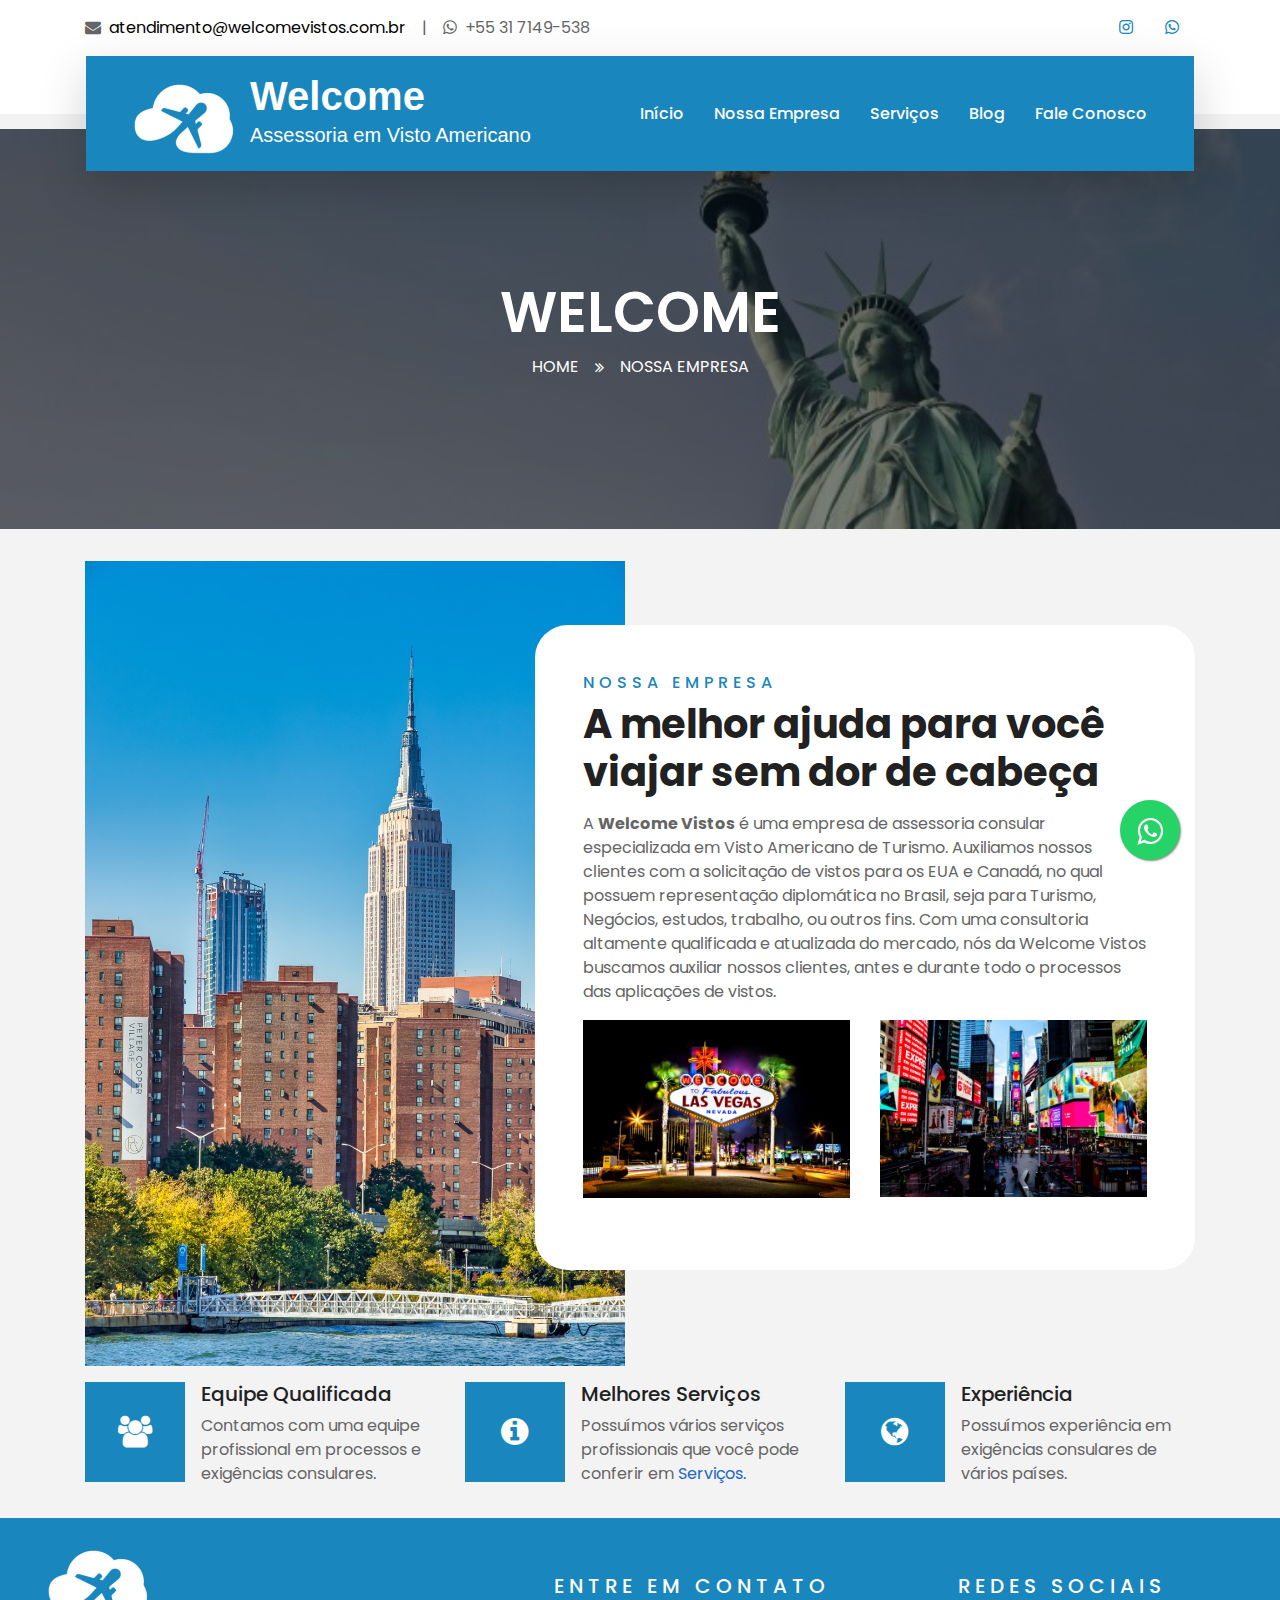
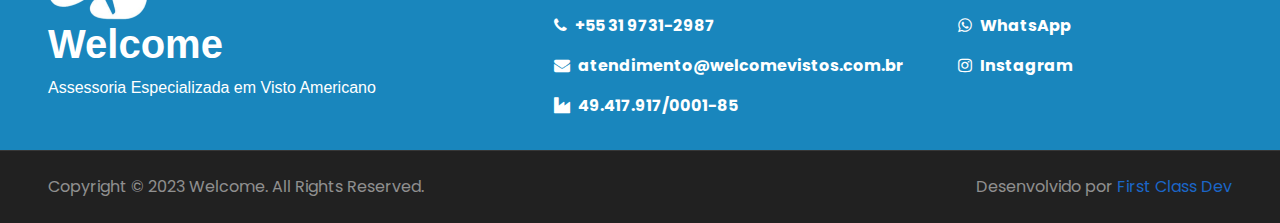
==== about.html @ a2ea15d0 "Update about.html" ====
<!DOCTYPE html>
<html lang="en">

<head>
    <meta charset="utf-8">
    <title>Welcome</title>
    <meta content="width=device-width, initial-scale=1.0" name="viewport">
    <meta content="Welcome" name="keywords">
    <meta content="Welcome - Acessoria de Vistos e Viagens" name="description">
    <link href="img/Welcome.ico" rel="icon">
    <link rel="preconnect" href="https://fonts.gstatic.com">
    <link href="https://fonts.googleapis.com/css2?family=Poppins:wght@400;500;600;700&display=swap" rel="stylesheet"> 
    <link href="https://cdnjs.cloudflare.com/ajax/libs/font-awesome/5.10.0/css/all.min.css" rel="stylesheet">
    <link href="lib/owlcarousel/assets/owl.carousel.min.css" rel="stylesheet">
    <link href="lib/tempusdominus/css/tempusdominus-bootstrap-4.min.css" rel="stylesheet" />
    <link href="https://fonts.cdnfonts.com/css/biski-trial" rel="stylesheet">
    <link href="css/style.css" rel="stylesheet">
</head>

<body>
    <!-- Topbar Start -->
    <div class="container-fluid bg-light pt-3 d-none d-lg-block">
        <div class="container">
            <div class="row">
                <div class="col-lg-6 text-center text-lg-left mb-2 mb-lg-0">
                    <div class="d-inline-flex align-items-center">
                        <p><i class="fa fa-envelope mr-2"></i><a style="color: #000000;" href="mailto:atendimento@welcomevistos.com.br">atendimento@welcomevistos.com.br</a></p>
                        <p class="text-body px-3">|</p>
                        <p><i class="fa fa-whatsapp mr-2"></i>+55 31 7149-538</p>
                    </div>
                </div>
                <div class="col-lg-6 text-center text-lg-right">
                    <div class="d-inline-flex align-items-center">
                        <a class="text-primary px-3" href="https://www.instagram.com/welcomevistos/">
                            <i class="fab fa-instagram"></i>
                        </a>
                        <a class="text-primary px-3" href="https://wa.me/553171495038">
                            <i class="fab fa-whatsapp"></i>
                        </a>
                    </div>
                </div>
            </div>
        </div>
    </div>
    <!-- Topbar End -->

    <!-- Navbar Start -->
    <div class="container-fluid position-relative nav-bar p-0">
        <div class="container-lg position-relative p-0 px-lg-3" style="z-index: 9;">
            <nav class="navbar navbar-expand-lg bg-azul navbar-light shadow-lg py-3 py-lg-0 pl-3 pl-lg-5">
                <a href="" class="navbar-brand">
                    <img src="img/aviao-removebg-preview (1).png" alt="Image">
                </a>
                <a href="" class="navbar-brand">
                    <h1 class="m-0 text-primary"><span class="text-light-navbar">Welcome</h1>
                    <p span class="text-light-navbar">Assessoria em Visto Americano</p>
                </a>
                <button type="button" class="navbar-toggler" data-toggle="collapse" data-target="#navbarCollapse">
                    <span class="navbar-toggler-icon"><i class="fa fa-2x fa-bars mx-auto mb-4"></i></span>
                </button>
                <div class="collapse navbar-collapse justify-content-between px-3" id="navbarCollapse">
                    <div class="navbar-nav ml-auto py-0">
                        <a href="./index.html" class="nav-item nav-link active">Início</a>
                        <a href="./about.html" class="nav-item nav-link">Nossa Empresa</a>
                        <a href="./service.html" class="nav-item nav-link">Serviços</a>
                        <a href="./blog.html" class="nav-item nav-link">Blog</a>
                        <a href="./contact.html" class="nav-item nav-link">Fale Conosco</a>
                    </div>
                </div>
            </nav>
        </div>
    </div>
    <!-- Navbar End -->


    <!-- Header Start -->
    <div class="container-fluid page-header">
        <div class="container">
            <div class="d-flex flex-column align-items-center justify-content-center" style="min-height: 400px">
                <h3 class="display-4 text-white text-uppercase">Welcome</h3>
                <div class="d-inline-flex text-white">
                    <p class="m-0 text-uppercase"><a class="text-white" href="">Home</a></p>
                    <i class="fa fa-angle-double-right pt-1 px-3"></i>
                    <p class="m-0 text-uppercase">Nossa Empresa</p>
                </div>
            </div>
        </div>
    </div>
    <!-- Header End -->

    <!-- About Start -->
    <div class="container-fluid py-5">
        <div class="container pt-5">
            <div class="row">
                <div class="col-lg-6" style="min-height: 500px;">
                    <div class="position-relative h-100">
                        <img class="position-absolute w-100 h-100" src="img/about.jpg" style="object-fit: cover;">
                    </div>
                </div>
                <div class="col-lg-6 pt-5 pb-lg-5">
                    <div class="about-text bg-white-border p-4 p-lg-5 my-lg-5">
                        <h6 class="text-primary text-uppercase" style="letter-spacing: 5px;">Nossa Empresa</h6>
                        <h1 class="mb-3">A melhor ajuda para você viajar sem dor de cabeça</h1>
                        <p>
                            A <b>Welcome Vistos</b> é uma empresa de assessoria consular especializada em Visto Americano de Turismo. Auxiliamos nossos clientes com a solicitação de vistos para os EUA e Canadá, no qual possuem representação diplomática no Brasil, seja para Turismo, Negócios, estudos, trabalho, ou outros fins. Com uma consultoria altamente qualificada e atualizada do mercado, nós da Welcome Vistos buscamos auxiliar nossos clientes, antes e durante todo o processos das aplicações de vistos.
                        </p>
                        <div class="row mb-4">
                            <div class="col-6">
                                <img class="img-fluid" src="img/about-1.jpg" alt="">
                            </div>
                            <div class="col-6">
                                <img class="img-fluid" src="img/about-2.jpg" alt="">
                            </div>
                        </div>
                    </div>
                </div>
            </div>
        </div>
    </div>
    <!-- About End -->


    <!-- Feature Start -->
    <div class="container-fluid pb-5">
        <div class="container pb-5">
            <div class="row">
                <div class="col-md-4">
                    <div class="d-flex mb-4 mb-lg-0">
                        <div class="d-flex flex-shrink-0 align-items-center justify-content-center bg-primary mr-3" style="height: 100px; width: 100px;">
                            <i class="fa fa-2x fa-users text-white"></i>
                        </div>
                        <div class="d-flex flex-column">
                            <h5 class="">Equipe Qualificada</h5>
                            <p class="m-0">Contamos com uma equipe profissional em processos e exigências consulares.</p>
                        </div>
                    </div>
                </div>
                <div class="col-md-4">
                    <div class="d-flex mb-4 mb-lg-0">
                        <div class="d-flex flex-shrink-0 align-items-center justify-content-center bg-primary mr-3" style="height: 100px; width: 100px;">
                            <i class="fa fa-2x fa-info-circle text-white"></i>
                        </div>
                        <div class="d-flex flex-column">
                            <h5 class="">Melhores Serviços</h5>
                            <p class="m-0">Possuímos vários serviços profissionais que você pode conferir em <a href="service.html">Serviços.</a></p>
                        </div>
                    </div>
                </div>
                <div class="col-md-4">
                    <div class="d-flex mb-4 mb-lg-0">
                        <div class="d-flex flex-shrink-0 align-items-center justify-content-center bg-primary mr-3" style="height: 100px; width: 100px;">
                            <i class="fa fa-2x fa-globe text-white"></i>
                        </div>
                        <div class="d-flex flex-column">
                            <h5 class="">Experiência</h5>
                            <p class="m-0">Possuímos experiência em exigências consulares de vários países.</p>
                        </div>
                    </div>
                </div>
            </div>
        </div>
    </div>
    <!-- Feature End -->

    <link rel="stylesheet" href="https://maxcdn.bootstrapcdn.com/font-awesome/4.5.0/css/font-awesome.min.css">
    <a href="https://wa.me/55553171495038?text=Vim%20pelo%20Site" style="position:fixed;width:60px;height:60px;bottom:40px;right:100px;background-color:#25d366;color:#FFF;border-radius:50px;text-align:center;font-size:30px;box-shadow: 1px 1px 2px #888; z-index:1000;" target="_blank">
        <i style="margin-top:16px" class="fa fa-whatsapp"></i>
    </a>

    <!-- Footer Start -->
    <div class="container-fluid bg-azul text-white-50 py-5 px-sm-3 px-lg-5">
        <div class="row pt-5">
            <div class="col-lg-5 col-md-1 mb-auto">
                    <img src="img/aviao-removebg-preview (1).png" alt="Image">
                    <h1 class="text-light-navbar">Welcome</h1>
                    <p span class="text-light-navbar">Assessoria Especializada em Visto Americano</p>
            </div>
            <div class="col-lg-4 col-md-6 mb-auto">
                <h5 class="text-white text-uppercase mt-4 mb-3" style="letter-spacing: 5px;">Entre em Contato</h5>
                <p span class="text-white"><b><i class="fa fa-phone mr-2"></i>+55 31 9731-2987</b></p>
                <p span class="text-white"><b><i class="fa fa-envelope mr-2"></i>atendimento@welcomevistos.com.br</b></p>
                <p span class="text-white"><b><i class="fa fa-industry mr-2"></i>49.417.917/0001-85</b></p>
            </div>
            <div class="col-lg-3 col-md-6 mb-auto">
                <h5 class="text-white text-uppercase mt-4 mb-3" style="letter-spacing: 5px;">Redes sociais</h5>
                <p span class="text-white"><b><i class="fa fa-whatsapp mr-2"></i><a style="color: #FFF;" href="https://wa.me/55553171495038?text=Vim%20pelo%20Site/">WhatsApp</a></b></p>
                <p span class="text-white"><b><i class="fa fa-instagram mr-2"></i><a style="color: #FFF;" href="https://www.instagram.com/welcomevistos/">Instagram</a></b></p>
            </div>
        </div>
    </div>
    <div class="container-fluid bg-dark text-white border-top py-4 px-sm-3 px-md-5" style="border-color: rgba(256, 256, 256, .1) !important;">
        <div class="row">
            <div class="col-lg-6 text-center text-md-left mb-3 mb-md-0">
                <p class="m-0 text-white-50">Copyright &copy; 2023 Welcome. All Rights Reserved.</a>
                </p>
            </div>
            <div class="col-lg-6 text-center text-md-right">
                <p class="m-0 text-white-50">Desenvolvido por <a href="https://firstclassdev.com.br/">First Class Dev</a></p>
            </div>
        </div>
    </div>
    <!-- Footer End -->

    <!-- Back to Top -->
    <a href="#" class="btn btn-lg btn-primary btn-lg-square back-to-top"><i class="fa fa-angle-double-up"></i></a>

    <script src="https://code.jquery.com/jquery-3.4.1.min.js"></script>
    <script src="https://stackpath.bootstrapcdn.com/bootstrap/4.4.1/js/bootstrap.bundle.min.js"></script>
    <script src="lib/easing/easing.min.js"></script>
    <script src="lib/owlcarousel/owl.carousel.min.js"></script>
    <script src="lib/tempusdominus/js/moment.min.js"></script>
    <script src="lib/tempusdominus/js/moment-timezone.min.js"></script>
    <script src="lib/tempusdominus/js/tempusdominus-bootstrap-4.min.js"></script>
    <script src="mail/jqBootstrapValidation.min.js"></script>
    <script src="mail/contact.js"></script>
    <script src="js/main.js"></script>
</body>

</html>
---- css/style.css ----
:root {
  --blue: #007bff;
  --indigo: #6610f2;
  --purple: #6f42c1;
  --pink: #e83e8c;
  --red: #dc3545;
  --orange: #fd7e14;
  --yellow: #ffc107;
  --green: #2b71cc;
  --teal: #20c997;
  --cyan: #17a2b8;
  --white: #fff;
  --gray: #6c757d;
  --gray-dark: #343a40;
  --primary: #1a7da5;
  --secondary: #f4faec;
  --success: #e3f2fa;
  --info: #17a2b8;
  --warning: #ffc107;
  --danger: #dc3545;
  --light: #FFFFFF;
  --dark: #212121;
  --breakpoint-xs: 0;
  --breakpoint-sm: 576px;
  --breakpoint-md: 768px;
  --breakpoint-lg: 992px;
  --breakpoint-xl: 1200px;
  --font-family: 'Biski Trial', sans-serif;
  --font-family-sans-serif: "Poppins", sans-serif;
  --font-family-monospace: SFMono-Regular, Menlo, Monaco, Consolas, "Liberation Mono", "Courier New", monospace;
}

*,
*::before,
*::after {
  box-sizing: border-box;
}

html {
  font-family: sans-serif;
  line-height: 1.15;
  -webkit-text-size-adjust: 100%;
  -webkit-tap-highlight-color: rgba(0, 0, 0, 0);
}

article, aside, figcaption, figure, footer, header, hgroup, main, nav, section {
  display: block;
}

body {
  margin: 0;
  font-family: "Poppins", sans-serif;
  font-size: 1rem;
  font-weight: 400;
  line-height: 1.5;
  color: #656565;
  text-align: left;
  background-color: #F3F3F3;
}

[tabindex="-1"]:focus:not(:focus-visible) {
  outline: 0 !important;
}

hr {
  box-sizing: content-box;
  height: 0;
  overflow: visible;
}

h1, h2, h3, h4, h5, h6 {
  margin-top: 0;
  margin-bottom: 0.5rem;
}

p {
  margin-top: 0;
  margin-bottom: 1rem;
}

abbr[title],
abbr[data-original-title] {
  text-decoration: underline;
  text-decoration: underline dotted;
  cursor: help;
  border-bottom: 0;
  text-decoration-skip-ink: none;
}

address {
  margin-bottom: 1rem;
  font-style: normal;
  line-height: inherit;
}

ol,
ul,
dl {
  margin-top: 0;
  margin-bottom: 1rem;
}

ol ol,
ul ul,
ol ul,
ul ol {
  margin-bottom: 0;
}

dt {
  font-weight: 700;
}

dd {
  margin-bottom: .5rem;
  margin-left: 0;
}

blockquote {
  margin: 0 0 1rem;
}

b,
strong {
  font-weight: bolder;
}

small {
  font-size: 80%;
}

sub,
sup {
  position: relative;
  font-size: 75%;
  line-height: 0;
  vertical-align: baseline;
}

sub {
  bottom: -.25em;
}

sup {
  top: -.5em;
}

a {
  color: #1b66c7;
  text-decoration: none;
  background-color: transparent;
}

a:link {
  /* color: #ffffff; */
  text-decoration: none;
 }

a:hover {
  color: #1860a3;
  text-decoration: underline;
}

a:not([href]):not([class]) {
  color: inherit;
  text-decoration: none;
}

a:not([href]):not([class]):hover {
  color: inherit;
  text-decoration: none;
}

pre,
code,
kbd,
samp {
  font-family: SFMono-Regular, Menlo, Monaco, Consolas, "Liberation Mono", "Courier New", monospace;
  font-size: 1em;
}

pre {
  margin-top: 0;
  margin-bottom: 1rem;
  overflow: auto;
  -ms-overflow-style: scrollbar;
}

figure {
  margin: 0 0 1rem;
}

img {
  vertical-align: middle;
  border-style: none;
}

svg {
  overflow: hidden;
  vertical-align: middle;
}

table {
  border-collapse: collapse;
}

caption {
  padding-top: 0.75rem;
  padding-bottom: 0.75rem;
  color: #6c757d;
  text-align: left;
  caption-side: bottom;
}

th {
  text-align: inherit;
  text-align: -webkit-match-parent;
}

label {
  display: inline-block;
  margin-bottom: 0.5rem;
}

button {
  border-radius: 0;
}

button:focus {
  outline: 1px dotted;
  outline: 5px auto -webkit-focus-ring-color;
}

input,
button,
select,
optgroup,
textarea {
  margin: 0;
  font-family: inherit;
  font-size: inherit;
  line-height: inherit;
}

button,
input {
  overflow: visible;
}

button,
select {
  text-transform: none;
}

[role="button"] {
  cursor: pointer;
}

select {
  word-wrap: normal;
}

button,
[type="button"],
[type="reset"],
[type="submit"] {
  -webkit-appearance: button;
}

button:not(:disabled),
[type="button"]:not(:disabled),
[type="reset"]:not(:disabled),
[type="submit"]:not(:disabled) {
  cursor: pointer;
}

button::-moz-focus-inner,
[type="button"]::-moz-focus-inner,
[type="reset"]::-moz-focus-inner,
[type="submit"]::-moz-focus-inner {
  padding: 0;
  border-style: none;
}

input[type="radio"],
input[type="checkbox"] {
  box-sizing: border-box;
  padding: 0;
}

textarea {
  overflow: auto;
  resize: vertical;
}

fieldset {
  min-width: 0;
  padding: 0;
  margin: 0;
  border: 0;
}

legend {
  display: block;
  width: 100%;
  max-width: 100%;
  padding: 0;
  margin-bottom: .5rem;
  font-size: 1.5rem;
  line-height: inherit;
  color: inherit;
  white-space: normal;
}

@media (max-width: 1200px) {
  legend {
    font-size: calc(1.275rem + 0.3vw) ;
  }
}

progress {
  vertical-align: baseline;
}

[type="number"]::-webkit-inner-spin-button,
[type="number"]::-webkit-outer-spin-button {
  height: auto;
}

[type="search"] {
  outline-offset: -2px;
  -webkit-appearance: none;
}

[type="search"]::-webkit-search-decoration {
  -webkit-appearance: none;
}

::-webkit-file-upload-button {
  font: inherit;
  -webkit-appearance: button;
}

output {
  display: inline-block;
}

summary {
  display: list-item;
  cursor: pointer;
}

template {
  display: none;
}

[hidden] {
  display: none !important;
}

h1, h2, h3, h4, h5, h6,
.h1, .h2, .h3, .h4, .h5, .h6 {
  margin-bottom: 0.5rem;
  font-weight: 500;
  line-height: 1.2;
  color: #212121;
}

h1, .h1 {
  font-size: 2.5rem;
}

@media (max-width: 1200px) {
  h1, .h1 {
    font-size: calc(1.375rem + 1.5vw) ;
  }
}

h2, .h2 {
  font-size: 2rem;
}

@media (max-width: 1200px) {
  h2, .h2 {
    font-size: calc(1.325rem + 0.9vw) ;
  }
}

h3, .h3 {
  font-size: 1.75rem;
}

@media (max-width: 1200px) {
  h3, .h3 {
    font-size: calc(1.3rem + 0.6vw) ;
  }
}

h4, .h4 {
  font-size: 1.5rem;
}

@media (max-width: 500px) {
  h4, .h4 {
    font-size: 0.9rem !important;
  }
}

h5, .h5 {
  font-size: 1.25rem;
}

h6, .h6 {
  font-size: 1rem;
}

.lead {
  font-size: 1.25rem;
  font-weight: 300;
}

.display-1 {
  font-size: 6rem;
  font-weight: 300;
  line-height: 1.2;
}

@media (max-width: 1200px) {
  .display-1 {
    font-size: calc(1.725rem + 5.7vw) ;
  }
}

.display-2 {
  font-size: 5.5rem;
  font-weight: 300;
  line-height: 1.2;
}

@media (max-width: 1200px) {
  .display-2 {
    font-size: calc(1.675rem + 5.1vw) ;
  }
}

.display-3 {
  font-size: 4.5rem;
  font-weight: 300;
  line-height: 1.2;
}

@media (max-width: 1200px) {
  .display-3 {
    font-size: calc(1.575rem + 3.9vw) ;
  }
}

.display-4 {
  font-size: 3.5rem;
  font-weight: 300;
  line-height: 1.2;
}

@media (max-width: 1200px) {
  .display-4 {
    font-size: calc(1.475rem + 2.7vw) ;
  }
}

hr {
  margin-top: 1rem;
  margin-bottom: 1rem;
  border: 0;
  border-top: 1px solid rgba(0, 0, 0, 0.1);
}

small,
.small {
  font-size: 80%;
  font-weight: 400;
}

mark,
.mark {
  padding: 0.2em;
  background-color: #fcf8e3;
}

.list-unstyled {
  padding-left: 0;
  list-style: none;
}

.list-inline {
  padding-left: 0;
  list-style: none;
}

.list-inline-item {
  display: inline-block;
}

.list-inline-item:not(:last-child) {
  margin-right: 0.5rem;
}

.initialism {
  font-size: 90%;
  text-transform: uppercase;
}

.blockquote {
  margin-bottom: 1rem;
  font-size: 1.25rem;
}

.blockquote-footer {
  display: block;
  font-size: 80%;
  color: #6c757d;
}

.blockquote-footer::before {
  content: "\2014\00A0";
}

.img-fluid {
  max-width: 100%;
  height: auto;
}

.img-thumbnail {
  padding: 0.25rem;
  background-color: #F3F3F3;
  border: 1px solid #dee2e6;
  max-width: 100%;
  height: auto;
}

.figure {
  display: inline-block;
}

.figure-img {
  margin-bottom: 0.5rem;
  line-height: 1;
}

.figure-caption {
  font-size: 90%;
  color: #6c757d;
}

code {
  font-size: 87.5%;
  color: #e83e8c;
  word-wrap: break-word;
}

a > code {
  color: inherit;
}

kbd {
  padding: 0.2rem 0.4rem;
  font-size: 87.5%;
  color: #fff;
  background-color: #212529;
}

kbd kbd {
  padding: 0;
  font-size: 100%;
  font-weight: 700;
}

pre {
  display: block;
  font-size: 87.5%;
  color: #212529;
}

pre code {
  font-size: inherit;
  color: inherit;
  word-break: normal;
}

.pre-scrollable {
  max-height: 340px;
  overflow-y: scroll;
}

.container,
.container-fluid,
.container-sm,
.container-md,
.container-lg,
.container-xl {
  width: 100%;
  padding-right: 15px;
  padding-left: 15px;
  margin-right: auto;
  margin-left: auto;
}

@media (min-width: 576px) {
  .container, .container-sm {
    max-width: 540px;
  }
}

@media (min-width: 768px) {
  .container, .container-sm, .container-md {
    max-width: 720px;
  }
}

@media (min-width: 992px) {
  .container, .container-sm, .container-md, .container-lg {
    max-width: 960px;
  }
}

@media (min-width: 1200px) {
  .container, .container-sm, .container-md, .container-lg, .container-xl {
    max-width: 1140px;
  }
}

.row {
  display: flex;
  flex-wrap: wrap;
  margin-right: -15px;
  margin-left: -15px;
}

.no-gutters {
  margin-right: 0;
  margin-left: 0;
}

.no-gutters > .col,
.no-gutters > [class*="col-"] {
  padding-right: 0;
  padding-left: 0;
}

.col-1, .col-2, .col-3, .col-4, .col-5, .col-6, .col-7, .col-8, .col-9, .col-10, .col-11, .col-12, .col,
.col-auto, .col-sm-1, .col-sm-2, .col-sm-3, .col-sm-4, .col-sm-5, .col-sm-6, .col-sm-7, .col-sm-8, .col-sm-9, .col-sm-10, .col-sm-11, .col-sm-12, .col-sm,
.col-sm-auto, .col-md-1, .col-md-2, .col-md-3, .col-md-4, .col-md-5, .col-md-6, .col-md-7, .col-md-8, .col-md-9, .col-md-10, .col-md-11, .col-md-12, .col-md,
.col-md-auto, .col-lg-1, .col-lg-2, .col-lg-3, .col-lg-4, .col-lg-5, .col-lg-6, .col-lg-7, .col-lg-8, .col-lg-9, .col-lg-10, .col-lg-11, .col-lg-12, .col-lg,
.col-lg-auto, .col-xl-1, .col-xl-2, .col-xl-3, .col-xl-4, .col-xl-5, .col-xl-6, .col-xl-7, .col-xl-8, .col-xl-9, .col-xl-10, .col-xl-11, .col-xl-12, .col-xl,
.col-xl-auto {
  position: relative;
  width: 100%;
  padding-right: 15px;
  padding-left: 15px;
}

.col-md-6-center, .col-lg-4-center {
  position: center;
  width: 100%;
  padding-right: 10px;
  padding-left: 10px;
}
.col {
  flex-basis: 0;
  flex-grow: 1;
  max-width: 100%;
}

.row-cols-1 > * {
  flex: 0 0 100%;
  max-width: 100%;
}

.row-cols-2 > * {
  flex: 0 0 50%;
  max-width: 50%;
}

.row-cols-3 > * {
  flex: 0 0 33.33333%;
  max-width: 33.33333%;
}

.row-cols-4 > * {
  flex: 0 0 25%;
  max-width: 25%;
}

.row-cols-5 > * {
  flex: 0 0 20%;
  max-width: 20%;
}

.row-cols-6 > * {
  flex: 0 0 16.66667%;
  max-width: 16.66667%;
}

.col-auto {
  flex: 0 0 auto;
  width: auto;
  max-width: 100%;
}

.col-1 {
  flex: 0 0 8.33333%;
  max-width: 8.33333%;
}

.col-2 {
  flex: 0 0 16.66667%;
  max-width: 16.66667%;
}

.col-3 {
  flex: 0 0 25%;
  max-width: 25%;
}

.col-4 {
  flex: 0 0 33.33333%;
  max-width: 33.33333%;
}

.col-5 {
  flex: 0 0 41.66667%;
  max-width: 41.66667%;
}

.col-6 {
  flex: 0 0 50%;
  max-width: 50%;
}

.col-7 {
  flex: 0 0 58.33333%;
  max-width: 58.33333%;
}

.col-8 {
  flex: 0 0 66.66667%;
  max-width: 66.66667%;
}

.col-9 {
  flex: 0 0 75%;
  max-width: 75%;
}

.col-10 {
  flex: 0 0 83.33333%;
  max-width: 83.33333%;
}

.col-11 {
  flex: 0 0 91.66667%;
  max-width: 91.66667%;
}

.col-12 {
  flex: 0 0 100%;
  max-width: 100%;
}

.order-first {
  order: -1;
}

.order-last {
  order: 13;
}

.order-0 {
  order: 0;
}

.order-1 {
  order: 1;
}

.order-2 {
  order: 2;
}

.order-3 {
  order: 3;
}

.order-4 {
  order: 4;
}

.order-5 {
  order: 5;
}

.order-6 {
  order: 6;
}

.order-7 {
  order: 7;
}

.order-8 {
  order: 8;
}

.order-9 {
  order: 9;
}

.order-10 {
  order: 10;
}

.order-11 {
  order: 11;
}

.order-12 {
  order: 12;
}

.offset-1 {
  margin-left: 8.33333%;
}

.offset-2 {
  margin-left: 16.66667%;
}

.offset-3 {
  margin-left: 25%;
}

.offset-4 {
  margin-left: 33.33333%;
}

.offset-5 {
  margin-left: 41.66667%;
}

.offset-6 {
  margin-left: 50%;
}

.offset-7 {
  margin-left: 58.33333%;
}

.offset-8 {
  margin-left: 66.66667%;
}

.offset-9 {
  margin-left: 75%;
}

.offset-10 {
  margin-left: 83.33333%;
}

.offset-11 {
  margin-left: 91.66667%;
}

@media (min-width: 576px) {
  .col-sm {
    flex-basis: 0;
    flex-grow: 1;
    max-width: 100%;
  }
  .row-cols-sm-1 > * {
    flex: 0 0 100%;
    max-width: 100%;
  }
  .row-cols-sm-2 > * {
    flex: 0 0 50%;
    max-width: 50%;
  }
  .row-cols-sm-3 > * {
    flex: 0 0 33.33333%;
    max-width: 33.33333%;
  }
  .row-cols-sm-4 > * {
    flex: 0 0 25%;
    max-width: 25%;
  }
  .row-cols-sm-5 > * {
    flex: 0 0 20%;
    max-width: 20%;
  }
  .row-cols-sm-6 > * {
    flex: 0 0 16.66667%;
    max-width: 16.66667%;
  }
  .col-sm-auto {
    flex: 0 0 auto;
    width: auto;
    max-width: 100%;
  }
  .col-sm-1 {
    flex: 0 0 8.33333%;
    max-width: 8.33333%;
  }
  .col-sm-2 {
    flex: 0 0 16.66667%;
    max-width: 16.66667%;
  }
  .col-sm-3 {
    flex: 0 0 25%;
    max-width: 25%;
  }
  .col-sm-4 {
    flex: 0 0 33.33333%;
    max-width: 33.33333%;
  }
  .col-sm-5 {
    flex: 0 0 41.66667%;
    max-width: 41.66667%;
  }
  .col-sm-6 {
    flex: 50%;
    max-width: 50%;
  }
  .col-sm-7 {
    flex: 0 0 58.33333%;
    max-width: 58.33333%;
  }
  .col-sm-8 {
    flex: 0 0 66.66667%;
    max-width: 66.66667%;
  }
  .col-sm-9 {
    flex: 0 0 75%;
    max-width: 75%;
  }
  .col-sm-10 {
    flex: 0 0 83.33333%;
    max-width: 83.33333%;
  }
  .col-sm-11 {
    flex: 0 0 91.66667%;
    max-width: 91.66667%;
  }
  .col-sm-12 {
    flex: 0 0 100%;
    max-width: 100%;
  }
  .order-sm-first {
    order: -1;
  }
  .order-sm-last {
    order: 13;
  }
  .order-sm-0 {
    order: 0;
  }
  .order-sm-1 {
    order: 1;
  }
  .order-sm-2 {
    order: 2;
  }
  .order-sm-3 {
    order: 3;
  }
  .order-sm-4 {
    order: 4;
  }
  .order-sm-5 {
    order: 5;
  }
  .order-sm-6 {
    order: 6;
  }
  .order-sm-7 {
    order: 7;
  }
  .order-sm-8 {
    order: 8;
  }
  .order-sm-9 {
    order: 9;
  }
  .order-sm-10 {
    order: 10;
  }
  .order-sm-11 {
    order: 11;
  }
  .order-sm-12 {
    order: 12;
  }
  .offset-sm-0 {
    margin-left: 0;
  }
  .offset-sm-1 {
    margin-left: 8.33333%;
  }
  .offset-sm-2 {
    margin-left: 16.66667%;
  }
  .offset-sm-3 {
    margin-left: 25%;
  }
  .offset-sm-4 {
    margin-left: 33.33333%;
  }
  .offset-sm-5 {
    margin-left: 41.66667%;
  }
  .offset-sm-6 {
    margin-left: 50%;
  }
  .offset-sm-7 {
    margin-left: 58.33333%;
  }
  .offset-sm-8 {
    margin-left: 66.66667%;
  }
  .offset-sm-9 {
    margin-left: 75%;
  }
  .offset-sm-10 {
    margin-left: 83.33333%;
  }
  .offset-sm-11 {
    margin-left: 91.66667%;
  }
}

@media (min-width: 768px) {
  .col-md {
    flex-basis: 0;
    flex-grow: 1;
    max-width: 100%;
  }
  .row-cols-md-1 > * {
    flex: 0 0 100%;
    max-width: 100%;
  }
  .row-cols-md-2 > * {
    flex: 0 0 50%;
    max-width: 50%;
  }
  .row-cols-md-3 > * {
    flex: 0 0 33.33333%;
    max-width: 33.33333%;
  }
  .row-cols-md-4 > * {
    flex: 0 0 25%;
    max-width: 25%;
  }
  .row-cols-md-5 > * {
    flex: 0 0 20%;
    max-width: 20%;
  }
  .row-cols-md-6 > * {
    flex: 0 0 16.66667%;
    max-width: 16.66667%;
  }
  .col-md-auto {
    flex: 0 0 auto;
    width: auto;
    max-width: 100%;
  }
  .col-md-1 {
    flex: 0 0 8.33333%;
    max-width: 8.33333%;
  }
  .col-md-2 {
    flex: 0 0 16.66667%;
    max-width: 16.66667%;
  }
  .col-md-3 {
    flex: 0 0 25%;
    max-width: 25%;
  }
  .col-md-4 {
    flex: 0 0 33.33333%;
    max-width: 33.33333%;
  }
  .col-md-5 {
    flex: 0 0 41.66667%;
    max-width: 41.66667%;
  }
  .col-md-6 {
    flex: 0 0 50%;
    max-width: 50%;
  }
  .col-md-7 {
    flex: 0 0 58.33333%;
    max-width: 58.33333%;
  }
  .col-md-8 {
    flex: 0 0 66.66667%;
    max-width: 66.66667%;
  }
  .col-md-9 {
    flex: 0 0 75%;
    max-width: 75%;
  }
  .col-md-10 {
    flex: 0 0 83.33333%;
    max-width: 83.33333%;
  }
  .col-md-11 {
    flex: 0 0 91.66667%;
    max-width: 91.66667%;
  }
  .col-md-12 {
    flex: 0 0 100%;
    max-width: 100%;
  }
  .order-md-first {
    order: -1;
  }
  .order-md-last {
    order: 13;
  }
  .order-md-0 {
    order: 0;
  }
  .order-md-1 {
    order: 1;
  }
  .order-md-2 {
    order: 2;
  }
  .order-md-3 {
    order: 3;
  }
  .order-md-4 {
    order: 4;
  }
  .order-md-5 {
    order: 5;
  }
  .order-md-6 {
    order: 6;
  }
  .order-md-7 {
    order: 7;
  }
  .order-md-8 {
    order: 8;
  }
  .order-md-9 {
    order: 9;
  }
  .order-md-10 {
    order: 10;
  }
  .order-md-11 {
    order: 11;
  }
  .order-md-12 {
    order: 12;
  }
  .offset-md-0 {
    margin-left: 0;
  }
  .offset-md-1 {
    margin-left: 8.33333%;
  }
  .offset-md-2 {
    margin-left: 16.66667%;
  }
  .offset-md-3 {
    margin-left: 25%;
  }
  .offset-md-4 {
    margin-left: 33.33333%;
  }
  .offset-md-5 {
    margin-left: 41.66667%;
  }
  .offset-md-6 {
    margin-left: 50%;
  }
  .offset-md-7 {
    margin-left: 58.33333%;
  }
  .offset-md-8 {
    margin-left: 66.66667%;
  }
  .offset-md-9 {
    margin-left: 75%;
  }
  .offset-md-10 {
    margin-left: 83.33333%;
  }
  .offset-md-11 {
    margin-left: 91.66667%;
  }
}

@media (min-width: 992px) {
  .col-lg {
    flex-basis: 0;
    flex-grow: 1;
    max-width: 100%;
  }
  .row-cols-lg-1 > * {
    flex: 0 0 100%;
    max-width: 100%;
  }
  .row-cols-lg-2 > * {
    flex: 0 0 50%;
    max-width: 50%;
  }
  .row-cols-lg-3 > * {
    flex: 0 0 33.33333%;
    max-width: 33.33333%;
  }
  .row-cols-lg-4 > * {
    flex: 0 0 25%;
    max-width: 25%;
  }
  .row-cols-lg-5 > * {
    flex: 0 0 20%;
    max-width: 20%;
  }
  .row-cols-lg-6 > * {
    flex: 0 0 16.66667%;
    max-width: 16.66667%;
  }
  .col-lg-auto {
    flex: 0 0 auto;
    width: auto;
    max-width: 100%;
  }
  .col-lg-1 {
    flex: 0 0 8.33333%;
    max-width: 8.33333%;
  }
  .col-lg-2 {
    flex: 0 0 16.66667%;
    max-width: 16.66667%;
  }
  .col-lg-3 {
    flex: 0 0 25%;
    max-width: 25%;
  }
  .col-lg-4 {
    flex: 0 0 33.33333%;
    max-width: 33.33333%;
  }
  .col-lg-5 {
    flex: 0 0 41.66667%;
    max-width: 41.66667%;
  }
  .col-lg-6 {
    flex: 0 0 50%;
    max-width: 50%;
  }
  .col-lg-7 {
    flex: 0 0 58.33333%;
    max-width: 58.33333%;
  }
  .col-lg-8 {
    flex: 0 0 66.66667%;
    max-width: 66.66667%;
  }
  .col-lg-9 {
    flex: 0 0 75%;
    max-width: 75%;
  }
  .col-lg-10 {
    flex: 0 0 83.33333%;
    max-width: 83.33333%;
  }
  .col-lg-11 {
    flex: 0 0 91.66667%;
    max-width: 91.66667%;
  }
  .col-lg-12 {
    flex: 0 0 100%;
    max-width: 100%;
  }
  .order-lg-first {
    order: -1;
  }
  .order-lg-last {
    order: 13;
  }
  .order-lg-0 {
    order: 0;
  }
  .order-lg-1 {
    order: 1;
  }
  .order-lg-2 {
    order: 2;
  }
  .order-lg-3 {
    order: 3;
  }
  .order-lg-4 {
    order: 4;
  }
  .order-lg-5 {
    order: 5;
  }
  .order-lg-6 {
    order: 6;
  }
  .order-lg-7 {
    order: 7;
  }
  .order-lg-8 {
    order: 8;
  }
  .order-lg-9 {
    order: 9;
  }
  .order-lg-10 {
    order: 10;
  }
  .order-lg-11 {
    order: 11;
  }
  .order-lg-12 {
    order: 12;
  }
  .offset-lg-0 {
    margin-left: 0;
  }
  .offset-lg-1 {
    margin-left: 8.33333%;
  }
  .offset-lg-2 {
    margin-left: 16.66667%;
  }
  .offset-lg-3 {
    margin-left: 25%;
  }
  .offset-lg-4 {
    margin-left: 33.33333%;
  }
  .offset-lg-5 {
    margin-left: 41.66667%;
  }
  .offset-lg-6 {
    margin-left: 50%;
  }
  .offset-lg-7 {
    margin-left: 58.33333%;
  }
  .offset-lg-8 {
    margin-left: 66.66667%;
  }
  .offset-lg-9 {
    margin-left: 75%;
  }
  .offset-lg-10 {
    margin-left: 83.33333%;
  }
  .offset-lg-11 {
    margin-left: 91.66667%;
  }
}

@media (min-width: 1200px) {
  .col-xl {
    flex-basis: 0;
    flex-grow: 1;
    max-width: 100%;
  }
  .row-cols-xl-1 > * {
    flex: 0 0 100%;
    max-width: 100%;
  }
  .row-cols-xl-2 > * {
    flex: 0 0 50%;
    max-width: 50%;
  }
  .row-cols-xl-3 > * {
    flex: 0 0 33.33333%;
    max-width: 33.33333%;
  }
  .row-cols-xl-4 > * {
    flex: 0 0 25%;
    max-width: 25%;
  }
  .row-cols-xl-5 > * {
    flex: 0 0 20%;
    max-width: 20%;
  }
  .row-cols-xl-6 > * {
    flex: 0 0 16.66667%;
    max-width: 16.66667%;
  }
  .col-xl-auto {
    flex: 0 0 auto;
    width: auto;
    max-width: 100%;
  }
  .col-xl-1 {
    flex: 0 0 8.33333%;
    max-width: 8.33333%;
  }
  .col-xl-2 {
    flex: 0 0 16.66667%;
    max-width: 16.66667%;
  }
  .col-xl-3 {
    flex: 0 0 25%;
    max-width: 25%;
  }
  .col-xl-4 {
    flex: 0 0 33.33333%;
    max-width: 33.33333%;
  }
  .col-xl-5 {
    flex: 0 0 41.66667%;
    max-width: 41.66667%;
  }
  .col-xl-6 {
    flex: 0 0 50%;
    max-width: 50%;
  }
  .col-xl-7 {
    flex: 0 0 58.33333%;
    max-width: 58.33333%;
  }
  .col-xl-8 {
    flex: 0 0 66.66667%;
    max-width: 66.66667%;
  }
  .col-xl-9 {
    flex: 0 0 75%;
    max-width: 75%;
  }
  .col-xl-10 {
    flex: 0 0 83.33333%;
    max-width: 83.33333%;
  }
  .col-xl-11 {
    flex: 0 0 91.66667%;
    max-width: 91.66667%;
  }
  .col-xl-12 {
    flex: 0 0 100%;
    max-width: 100%;
  }
  .order-xl-first {
    order: -1;
  }
  .order-xl-last {
    order: 13;
  }
  .order-xl-0 {
    order: 0;
  }
  .order-xl-1 {
    order: 1;
  }
  .order-xl-2 {
    order: 2;
  }
  .order-xl-3 {
    order: 3;
  }
  .order-xl-4 {
    order: 4;
  }
  .order-xl-5 {
    order: 5;
  }
  .order-xl-6 {
    order: 6;
  }
  .order-xl-7 {
    order: 7;
  }
  .order-xl-8 {
    order: 8;
  }
  .order-xl-9 {
    order: 9;
  }
  .order-xl-10 {
    order: 10;
  }
  .order-xl-11 {
    order: 11;
  }
  .order-xl-12 {
    order: 12;
  }
  .offset-xl-0 {
    margin-left: 0;
  }
  .offset-xl-1 {
    margin-left: 8.33333%;
  }
  .offset-xl-2 {
    margin-left: 16.66667%;
  }
  .offset-xl-3 {
    margin-left: 25%;
  }
  .offset-xl-4 {
    margin-left: 33.33333%;
  }
  .offset-xl-5 {
    margin-left: 41.66667%;
  }
  .offset-xl-6 {
    margin-left: 50%;
  }
  .offset-xl-7 {
    margin-left: 58.33333%;
  }
  .offset-xl-8 {
    margin-left: 66.66667%;
  }
  .offset-xl-9 {
    margin-left: 75%;
  }
  .offset-xl-10 {
    margin-left: 83.33333%;
  }
  .offset-xl-11 {
    margin-left: 91.66667%;
  }
}

.table {
  width: 100%;
  margin-bottom: 1rem;
  color: #656565;
}

.table th,
.table td {
  padding: 0.75rem;
  vertical-align: top;
  border-top: 1px solid #dee2e6;
}

.table thead th {
  vertical-align: bottom;
  border-bottom: 2px solid #dee2e6;
}

.table tbody + tbody {
  border-top: 2px solid #dee2e6;
}

.table-sm th,
.table-sm td {
  padding: 0.3rem;
}

.table-bordered {
  border: 1px solid #dee2e6;
}

.table-bordered th,
.table-bordered td {
  border: 1px solid #dee2e6;
}

.table-bordered thead th,
.table-bordered thead td {
  border-bottom-width: 2px;
}

.table-borderless th,
.table-borderless td,
.table-borderless thead th,
.table-borderless tbody + tbody {
  border: 0;
}

.table-striped tbody tr:nth-of-type(odd) {
  background-color: rgba(0, 0, 0, 0.05);
}

.table-hover tbody tr:hover {
  color: #656565;
  background-color: rgba(0, 0, 0, 0.075);
}

.table-primary,
.table-primary > th,
.table-primary > td {
  background-color: #daebc5;
}

.table-primary th,
.table-primary td,
.table-primary thead th,
.table-primary tbody + tbody {
  border-color: #bada93;
}

.table-hover .table-primary:hover {
  background-color: #cee4b2;
}

.table-hover .table-primary:hover > td,
.table-hover .table-primary:hover > th {
  background-color: #cee4b2;
}

.table-secondary,
.table-secondary > th,
.table-secondary > td {
  background-color: #fcfefa;
}

.table-secondary th,
.table-secondary td,
.table-secondary thead th,
.table-secondary tbody + tbody {
  border-color: #f9fcf5;
}

.table-hover .table-secondary:hover {
  background-color: #effae5;
}

.table-hover .table-secondary:hover > td,
.table-hover .table-secondary:hover > th {
  background-color: #effae5;
}

.table-success,
.table-success > th,
.table-success > td {
  background-color: #e6e6e6;
}

.table-success th,
.table-success td,
.table-success thead th,
.table-success tbody + tbody {
  border-color:#e6e6e6;
}

.table-hover .table-success:hover {
  background-color: #e6e6e6;
}

.table-hover .table-success:hover > td,
.table-hover .table-success:hover > th {
  background-color: #e6e6e6;
}

.table-info,
.table-info > th,
.table-info > td {
  background-color: #bee5eb;
}

.table-info th,
.table-info td,
.table-info thead th,
.table-info tbody + tbody {
  border-color: #86cfda;
}

.table-hover .table-info:hover {
  background-color: #abdde5;
}

.table-hover .table-info:hover > td,
.table-hover .table-info:hover > th {
  background-color: #abdde5;
}

.table-warning,
.table-warning > th,
.table-warning > td {
  background-color: #ffeeba;
}

.table-warning th,
.table-warning td,
.table-warning thead th,
.table-warning tbody + tbody {
  border-color: #ffdf7e;
}

.table-hover .table-warning:hover {
  background-color: #ffe8a1;
}

.table-hover .table-warning:hover > td,
.table-hover .table-warning:hover > th {
  background-color: #ffe8a1;
}

.table-danger,
.table-danger > th,
.table-danger > td {
  background-color: #f5c6cb;
}

.table-danger th,
.table-danger td,
.table-danger thead th,
.table-danger tbody + tbody {
  border-color: #ed969e;
}

.table-hover .table-danger:hover {
  background-color: #f1b0b7;
}

.table-hover .table-danger:hover > td,
.table-hover .table-danger:hover > th {
  background-color: #f1b0b7;
}

.table-light,
.table-light > th,
.table-light > td {
  background-color: white;
}

.table-light th,
.table-light td,
.table-light thead th,
.table-light tbody + tbody {
  border-color: white;
}

.table-hover .table-light:hover {
  background-color: #f2f2f2;
}

.table-hover .table-light:hover > td,
.table-hover .table-light:hover > th {
  background-color: #f2f2f2;
}

.table-dark,
.table-dark > th,
.table-dark > td {
  background-color: #c1c1c1;
}

.table-dark th,
.table-dark td,
.table-dark thead th,
.table-dark tbody + tbody {
  border-color: #8c8c8c;
}

.table-hover .table-dark:hover {
  background-color: #b4b4b4;
}

.table-hover .table-dark:hover > td,
.table-hover .table-dark:hover > th {
  background-color: #b4b4b4;
}

.table-active,
.table-active > th,
.table-active > td {
  background-color: rgba(0, 0, 0, 0.075);
}

.table-hover .table-active:hover {
  background-color: rgba(0, 0, 0, 0.075);
}

.table-hover .table-active:hover > td,
.table-hover .table-active:hover > th {
  background-color: rgba(0, 0, 0, 0.075);
}

.table .thead-dark th {
  color: #fff;
  background-color: #343a40;
  border-color: #454d55;
}

.table .thead-light th {
  color: #495057;
  background-color: #e9ecef;
  border-color: #dee2e6;
}

.table-dark {
  color: #fff;
  background-color: #343a40;
}

.table-dark th,
.table-dark td,
.table-dark thead th {
  border-color: #454d55;
}

.table-dark.table-bordered {
  border: 0;
}

.table-dark.table-striped tbody tr:nth-of-type(odd) {
  background-color: rgba(255, 255, 255, 0.05);
}

.table-dark.table-hover tbody tr:hover {
  color: #fff;
  background-color: rgba(255, 255, 255, 0.075);
}

@media (max-width: 575.98px) {
  .table-responsive-sm {
    display: block;
    width: 100%;
    overflow-x: auto;
    -webkit-overflow-scrolling: touch;
  }
  .table-responsive-sm > .table-bordered {
    border: 0;
  }
}

@media (max-width: 767.98px) {
  .table-responsive-md {
    display: block;
    width: 100%;
    overflow-x: auto;
    -webkit-overflow-scrolling: touch;
  }
  .table-responsive-md > .table-bordered {
    border: 0;
  }
}

@media (max-width: 991.98px) {
  .table-responsive-lg {
    display: block;
    width: 100%;
    overflow-x: auto;
    -webkit-overflow-scrolling: touch;
  }
  .table-responsive-lg > .table-bordered {
    border: 0;
  }
}

@media (max-width: 1199.98px) {
  .table-responsive-xl {
    display: block;
    width: 100%;
    overflow-x: auto;
    -webkit-overflow-scrolling: touch;
  }
  .table-responsive-xl > .table-bordered {
    border: 0;
  }
}

.table-responsive {
  display: block;
  width: 100%;
  overflow-x: auto;
  -webkit-overflow-scrolling: touch;
}

.table-responsive > .table-bordered {
  border: 0;
}

.form-control {
  display: block;
  width: 100%;
  height: calc(1.5em + 0.75rem + 2px);
  padding: 0.375rem 0.75rem;
  font-size: 1rem;
  font-weight: 400;
  line-height: 1.5;
  color: #495057;
  background-color: #fff;
  background-clip: padding-box;
  border: 1px solid #ced4da;
  transition: border-color 0.15s ease-in-out, box-shadow 0.15s ease-in-out;
}

@media (prefers-reduced-motion: reduce) {
  .form-control {
    transition: none;
  }
}

.form-control::-ms-expand {
  background-color: transparent;
  border: 0;
}

.form-control:-moz-focusring {
  color: transparent;
  text-shadow: 0 0 0 #495057;
}

.form-control:focus {
  color: #495057;
  background-color: #fff;
  border-color: #b8e087;
  outline: 0;
  box-shadow: 0 0 0 0.2rem rgba(122, 183, 48, 0.25);
}

.form-control::placeholder {
  color: #6c757d;
  opacity: 1;
}

.form-control:disabled, .form-control[readonly] {
  background-color: #e9ecef;
  opacity: 1;
}

input[type="date"].form-control,
input[type="time"].form-control,
input[type="datetime-local"].form-control,
input[type="month"].form-control {
  appearance: none;
}

select.form-control:focus::-ms-value {
  color: #495057;
  background-color: #fff;
}

.form-control-file,
.form-control-range {
  display: block;
  width: 100%;
}

.col-form-label {
  padding-top: calc(0.375rem + 1px);
  padding-bottom: calc(0.375rem + 1px);
  margin-bottom: 0;
  font-size: inherit;
  line-height: 1.5;
}

.col-form-label-lg {
  padding-top: calc(0.5rem + 1px);
  padding-bottom: calc(0.5rem + 1px);
  font-size: 1.25rem;
  line-height: 1.5;
}

.col-form-label-sm {
  padding-top: calc(0.25rem + 1px);
  padding-bottom: calc(0.25rem + 1px);
  font-size: 0.875rem;
  line-height: 1.5;
}

.form-control-plaintext {
  display: block;
  width: 100%;
  padding: 0.375rem 0;
  margin-bottom: 0;
  font-size: 1rem;
  line-height: 1.5;
  color: #656565;
  background-color: transparent;
  border: solid transparent;
  border-width: 1px 0;
}

.form-control-plaintext.form-control-sm, .form-control-plaintext.form-control-lg {
  padding-right: 0;
  padding-left: 0;
}

.form-control-sm {
  height: calc(1.5em + 0.5rem + 2px);
  padding: 0.25rem 0.5rem;
  font-size: 0.875rem;
  line-height: 1.5;
}

.form-control-lg {
  height: calc(1.5em + 1rem + 2px);
  padding: 0.5rem 1rem;
  font-size: 1.25rem;
  line-height: 1.5;
}

select.form-control[size], select.form-control[multiple] {
  height: auto;
}

textarea.form-control {
  height: auto;
}

.form-group {
  margin-bottom: 1rem;
}

.form-text {
  display: block;
  margin-top: 0.25rem;
}

.form-row {
  display: flex;
  flex-wrap: wrap;
  margin-right: -5px;
  margin-left: -5px;
}

.form-row > .col,
.form-row > [class*="col-"] {
  padding-right: 5px;
  padding-left: 5px;
}

.form-check {
  position: relative;
  display: block;
  padding-left: 1.25rem;
}

.form-check-input {
  position: absolute;
  margin-top: 0.3rem;
  margin-left: -1.25rem;
}

.form-check-input[disabled] ~ .form-check-label,
.form-check-input:disabled ~ .form-check-label {
  color: #6c757d;
}

.form-check-label {
  margin-bottom: 0;
}

.form-check-inline {
  display: inline-flex;
  align-items: center;
  padding-left: 0;
  margin-right: 0.75rem;
}

.form-check-inline .form-check-input {
  position: static;
  margin-top: 0;
  margin-right: 0.3125rem;
  margin-left: 0;
}

.valid-feedback {
  display: none;
  width: 100%;
  margin-top: 0.25rem;
  font-size: 80%;
  color: #000000;
}

.valid-tooltip {
  position: absolute;
  top: 100%;
  left: 0;
  z-index: 5;
  display: none;
  max-width: 100%;
  padding: 0.25rem 0.5rem;
  margin-top: .1rem;
  font-size: 0.875rem;
  line-height: 1.5;
  color: #fff;
  background-color: rgba(0, 0, 0, 0.9);
}

.was-validated :valid ~ .valid-feedback,
.was-validated :valid ~ .valid-tooltip,
.is-valid ~ .valid-feedback,
.is-valid ~ .valid-tooltip {
  display: block;
}

.was-validated .form-control:valid, .form-control.is-valid {
  border-color: #e3f2fa;
  padding-right: calc(1.5em + 0.75rem);
  background-image: url("data:image/svg+xml,%3csvg xmlns='http://www.w3.org/2000/svg' width='8' height='8' viewBox='0 0 8 8'%3e%3cpath fill='%2328a745' d='M2.3 6.73L.6 4.53c-.4-1.04.46-1.4 1.1-.8l1.1 1.4 3.4-3.8c.6-.63 1.6-.27 1.2.7l-4 4.6c-.43.5-.8.4-1.1.1z'/%3e%3c/svg%3e");
  background-repeat: no-repeat;
  background-position: right calc(0.375em + 0.1875rem) center;
  background-size: calc(0.75em + 0.375rem) calc(0.75em + 0.375rem);
}

.was-validated .form-control:valid:focus, .form-control.is-valid:focus {
  border-color: #e3f2fa;
  box-shadow: 0 0 0 0.2rem rgba(40, 167, 69, 0.25);
}

.was-validated textarea.form-control:valid, textarea.form-control.is-valid {
  padding-right: calc(1.5em + 0.75rem);
  background-position: top calc(0.375em + 0.1875rem) right calc(0.375em + 0.1875rem);
}

.was-validated .custom-select:valid, .custom-select.is-valid {
  border-color: #e3f2fa;
  padding-right: calc(0.75em + 2.3125rem);
  background: url("data:image/svg+xml,%3csvg xmlns='http://www.w3.org/2000/svg' width='4' height='5' viewBox='0 0 4 5'%3e%3cpath fill='%23343a40' d='M2 0L0 2h4zm0 5L0 3h4z'/%3e%3c/svg%3e") no-repeat right 0.75rem center/8px 10px, url("data:image/svg+xml,%3csvg xmlns='http://www.w3.org/2000/svg' width='8' height='8' viewBox='0 0 8 8'%3e%3cpath fill='%2328a745' d='M2.3 6.73L.6 4.53c-.4-1.04.46-1.4 1.1-.8l1.1 1.4 3.4-3.8c.6-.63 1.6-.27 1.2.7l-4 4.6c-.43.5-.8.4-1.1.1z'/%3e%3c/svg%3e") #fff no-repeat center right 1.75rem/calc(0.75em + 0.375rem) calc(0.75em + 0.375rem);
}

.was-validated .custom-select:valid:focus, .custom-select.is-valid:focus {
  border-color: #e3f2fa;
  box-shadow: 0 0 0 0.2rem rgba(40, 167, 69, 0.25);
}

.was-validated .form-check-input:valid ~ .form-check-label, .form-check-input.is-valid ~ .form-check-label {
  color: #e3f2fa;
}

.was-validated .form-check-input:valid ~ .valid-feedback,
.was-validated .form-check-input:valid ~ .valid-tooltip, .form-check-input.is-valid ~ .valid-feedback,
.form-check-input.is-valid ~ .valid-tooltip {
  display: block;
}

.was-validated .custom-control-input:valid ~ .custom-control-label, .custom-control-input.is-valid ~ .custom-control-label {
  color: #e3f2fa;
}

.was-validated .custom-control-input:valid ~ .custom-control-label::before, .custom-control-input.is-valid ~ .custom-control-label::before {
  border-color: #e3f2fa;
}

.was-validated .custom-control-input:valid:checked ~ .custom-control-label::before, .custom-control-input.is-valid:checked ~ .custom-control-label::before {
  border-color: #34ce57;
  background-color: #34ce57;
}

.was-validated .custom-control-input:valid:focus ~ .custom-control-label::before, .custom-control-input.is-valid:focus ~ .custom-control-label::before {
  box-shadow: 0 0 0 0.2rem rgba(40, 167, 69, 0.25);
}

.was-validated .custom-control-input:valid:focus:not(:checked) ~ .custom-control-label::before, .custom-control-input.is-valid:focus:not(:checked) ~ .custom-control-label::before {
  border-color: #e3f2fa;
}

.was-validated .custom-file-input:valid ~ .custom-file-label, .custom-file-input.is-valid ~ .custom-file-label {
  border-color: #e3f2fa;
}

.was-validated .custom-file-input:valid:focus ~ .custom-file-label, .custom-file-input.is-valid:focus ~ .custom-file-label {
  border-color: #e3f2fa;
  box-shadow: 0 0 0 0.2rem rgba(40, 167, 69, 0.25);
}

.invalid-feedback {
  display: none;
  width: 100%;
  margin-top: 0.25rem;
  font-size: 80%;
  color: #dc3545;
}

.invalid-tooltip {
  position: absolute;
  top: 100%;
  left: 0;
  z-index: 5;
  display: none;
  max-width: 100%;
  padding: 0.25rem 0.5rem;
  margin-top: .1rem;
  font-size: 0.875rem;
  line-height: 1.5;
  color: #fff;
  background-color: rgba(220, 53, 69, 0.9);
}

.was-validated :invalid ~ .invalid-feedback,
.was-validated :invalid ~ .invalid-tooltip,
.is-invalid ~ .invalid-feedback,
.is-invalid ~ .invalid-tooltip {
  display: block;
}

.was-validated .form-control:invalid, .form-control.is-invalid {
  border-color: #dc3545;
  padding-right: calc(1.5em + 0.75rem);
  background-image: url("data:image/svg+xml,%3csvg xmlns='http://www.w3.org/2000/svg' width='12' height='12' fill='none' stroke='%23dc3545' viewBox='0 0 12 12'%3e%3ccircle cx='6' cy='6' r='4.5'/%3e%3cpath stroke-linejoin='round' d='M5.8 3.6h.4L6 6.5z'/%3e%3ccircle cx='6' cy='8.2' r='.6' fill='%23dc3545' stroke='none'/%3e%3c/svg%3e");
  background-repeat: no-repeat;
  background-position: right calc(0.375em + 0.1875rem) center;
  background-size: calc(0.75em + 0.375rem) calc(0.75em + 0.375rem);
}

.was-validated .form-control:invalid:focus, .form-control.is-invalid:focus {
  border-color: #dc3545;
  box-shadow: 0 0 0 0.2rem rgba(220, 53, 69, 0.25);
}

.was-validated textarea.form-control:invalid, textarea.form-control.is-invalid {
  padding-right: calc(1.5em + 0.75rem);
  background-position: top calc(0.375em + 0.1875rem) right calc(0.375em + 0.1875rem);
}

.was-validated .custom-select:invalid, .custom-select.is-invalid {
  border-color: #dc3545;
  padding-right: calc(0.75em + 2.3125rem);
  background: url("data:image/svg+xml,%3csvg xmlns='http://www.w3.org/2000/svg' width='4' height='5' viewBox='0 0 4 5'%3e%3cpath fill='%23343a40' d='M2 0L0 2h4zm0 5L0 3h4z'/%3e%3c/svg%3e") no-repeat right 0.75rem center/8px 10px, url("data:image/svg+xml,%3csvg xmlns='http://www.w3.org/2000/svg' width='12' height='12' fill='none' stroke='%23dc3545' viewBox='0 0 12 12'%3e%3ccircle cx='6' cy='6' r='4.5'/%3e%3cpath stroke-linejoin='round' d='M5.8 3.6h.4L6 6.5z'/%3e%3ccircle cx='6' cy='8.2' r='.6' fill='%23dc3545' stroke='none'/%3e%3c/svg%3e") #fff no-repeat center right 1.75rem/calc(0.75em + 0.375rem) calc(0.75em + 0.375rem);
}

.was-validated .custom-select:invalid:focus, .custom-select.is-invalid:focus {
  border-color: #dc3545;
  box-shadow: 0 0 0 0.2rem rgba(220, 53, 69, 0.25);
}

.was-validated .form-check-input:invalid ~ .form-check-label, .form-check-input.is-invalid ~ .form-check-label {
  color: #dc3545;
}

.was-validated .form-check-input:invalid ~ .invalid-feedback,
.was-validated .form-check-input:invalid ~ .invalid-tooltip, .form-check-input.is-invalid ~ .invalid-feedback,
.form-check-input.is-invalid ~ .invalid-tooltip {
  display: block;
}

.was-validated .custom-control-input:invalid ~ .custom-control-label, .custom-control-input.is-invalid ~ .custom-control-label {
  color: #dc3545;
}

.was-validated .custom-control-input:invalid ~ .custom-control-label::before, .custom-control-input.is-invalid ~ .custom-control-label::before {
  border-color: #dc3545;
}

.was-validated .custom-control-input:invalid:checked ~ .custom-control-label::before, .custom-control-input.is-invalid:checked ~ .custom-control-label::before {
  border-color: #e4606d;
  background-color: #e4606d;
}

.was-validated .custom-control-input:invalid:focus ~ .custom-control-label::before, .custom-control-input.is-invalid:focus ~ .custom-control-label::before {
  box-shadow: 0 0 0 0.2rem rgba(220, 53, 69, 0.25);
}

.was-validated .custom-control-input:invalid:focus:not(:checked) ~ .custom-control-label::before, .custom-control-input.is-invalid:focus:not(:checked) ~ .custom-control-label::before {
  border-color: #dc3545;
}

.was-validated .custom-file-input:invalid ~ .custom-file-label, .custom-file-input.is-invalid ~ .custom-file-label {
  border-color: #dc3545;
}

.was-validated .custom-file-input:invalid:focus ~ .custom-file-label, .custom-file-input.is-invalid:focus ~ .custom-file-label {
  border-color: #dc3545;
  box-shadow: 0 0 0 0.2rem rgba(220, 53, 69, 0.25);
}

.form-inline {
  display: flex;
  flex-flow: row wrap;
  align-items: center;
}

.form-inline .form-check {
  width: 100%;
}

@media (min-width: 576px) {
  .form-inline label {
    display: flex;
    align-items: center;
    justify-content: center;
    margin-bottom: 0;
  }
  .form-inline .form-group {
    display: flex;
    flex: 0 0 auto;
    flex-flow: row wrap;
    align-items: center;
    margin-bottom: 0;
  }
  .form-inline .form-control {
    display: inline-block;
    width: auto;
    vertical-align: middle;
  }
  .form-inline .form-control-plaintext {
    display: inline-block;
  }
  .form-inline .input-group,
  .form-inline .custom-select {
    width: auto;
  }
  .form-inline .form-check {
    display: flex;
    align-items: center;
    justify-content: center;
    width: auto;
    padding-left: 0;
  }
  .form-inline .form-check-input {
    position: relative;
    flex-shrink: 0;
    margin-top: 0;
    margin-right: 0.25rem;
    margin-left: 0;
  }
  .form-inline .custom-control {
    align-items: center;
    justify-content: center;
  }
  .form-inline .custom-control-label {
    margin-bottom: 0;
  }
}

.btn {
  display: inline-block;
  font-weight: 400;
  color: #656565;
  text-align: center;
  vertical-align: middle;
  user-select: none;
  background-color: transparent;
  border: 1px solid transparent;
  padding: 0.375rem 0.75rem;
  font-size: 1rem;
  line-height: 1.5;
  border-radius: 0;
  transition: color 0.15s ease-in-out, background-color 0.15s ease-in-out, border-color 0.15s ease-in-out, box-shadow 0.15s ease-in-out;
}

@media (prefers-reduced-motion: reduce) {
  .btn {
    transition: none;
  }
}

.btn:hover {
  color: #656565;
  text-decoration: none;
}

.btn:focus, .btn.focus {
  outline: 0;
  box-shadow: 0 0 0 0.2rem rgba(222, 239, 247, 0.25);
}

.btn.disabled, .btn:disabled {
  opacity: 0.65;
}

.btn:not(:disabled):not(.disabled) {
  cursor: pointer;
}

a.btn.disabled,
fieldset:disabled a.btn {
  pointer-events: none;
}

.btn-primary {
  color: #fff;
  background-color: #1986bd;
  border-color: #1986bd;
}

.btn-zap {
  color: #fff;
  background-color: #34af23;
  border-color: #34af23;
}

.btn-primary:hover {
  color: #fff;
  background-color: #000000;
}

.btn-primary:focus, .btn-primary.focus {
  color: #fff;
  background-color: #000000;
  box-shadow: 0 0 0 0.2rem rgba(142, 194, 79, 0.5);
}

.btn-primary.disabled, .btn-primary:disabled {
  color: #fff;
  background-color: #1986bd;
  border-color: #1986bd;
}

.btn-primary:not(:disabled):not(.disabled):active, .btn-primary:not(:disabled):not(.disabled).active,
.show > .btn-primary.dropdown-toggle {
  color: #fff;
  background-color: #000000;
}

.btn-primary:not(:disabled):not(.disabled):active:focus, .btn-primary:not(:disabled):not(.disabled).active:focus,
.show > .btn-primary.dropdown-toggle:focus {
  box-shadow: 0 0 0 0.2rem rgba(142, 194, 79, 0.5);
}

.btn-secondary {
  color: #212529;
  background-color: #f4faec;
  border-color: #f4faec;
}

.btn-secondary:hover {
  color: #212529;
  background-color: #e2f2ce;
  border-color: #dcefc4;
}

.btn-secondary:focus, .btn-secondary.focus {
  color: #212529;
  background-color: #e2f2ce;
  border-color: #dcefc4;
  box-shadow: 0 0 0 0.2rem rgba(212, 218, 207, 0.5);
}

.btn-secondary.disabled, .btn-secondary:disabled {
  color: #212529;
  background-color: #f4faec;
  border-color: #f4faec;
}

.btn-secondary:not(:disabled):not(.disabled):active, .btn-secondary:not(:disabled):not(.disabled).active,
.show > .btn-secondary.dropdown-toggle {
  color: #212529;
  background-color: #dcefc4;
  border-color: #d6edb9;
}

.btn-secondary:not(:disabled):not(.disabled):active:focus, .btn-secondary:not(:disabled):not(.disabled).active:focus,
.show > .btn-secondary.dropdown-toggle:focus {
  box-shadow: 0 0 0 0.2rem rgba(212, 218, 207, 0.5);
}

.btn-success {
  color: #fff;
  background-color: #e3f2fa;
  border-color: #e3f2fa;
}

.btn-success:hover {
  color: #fff;
  background-color: #000000;
}

.btn-success:focus, .btn-success.focus {
  color: #fff;
  background-color: #000000;
  box-shadow: 0 0 0 0.2rem rgba(72, 180, 97, 0.5);
}

.btn-success.disabled, .btn-success:disabled {
  color: #fff;
  background-color: #e3f2fa;
  border-color: #e3f2fa;
}

.btn-success:not(:disabled):not(.disabled):active, .btn-success:not(:disabled):not(.disabled).active,
.show > .btn-success.dropdown-toggle {
  color: #fff;
  background-color: #1e7e34;
  border-color: #1c7430;
}

.btn-success:not(:disabled):not(.disabled):active:focus, .btn-success:not(:disabled):not(.disabled).active:focus,
.show > .btn-success.dropdown-toggle:focus {
  box-shadow: 0 0 0 0.2rem rgba(72, 180, 97, 0.5);
}

.btn-info {
  color: #fff;
  background-color: #17a2b8;
  border-color: #17a2b8;
}

.btn-info:hover {
  color: #fff;
  background-color: #138496;
  border-color: #117a8b;
}

.btn-info:focus, .btn-info.focus {
  color: #fff;
  background-color: #138496;
  border-color: #117a8b;
  box-shadow: 0 0 0 0.2rem rgba(58, 176, 195, 0.5);
}

.btn-info.disabled, .btn-info:disabled {
  color: #fff;
  background-color: #17a2b8;
  border-color: #17a2b8;
}

.btn-info:not(:disabled):not(.disabled):active, .btn-info:not(:disabled):not(.disabled).active,
.show > .btn-info.dropdown-toggle {
  color: #fff;
  background-color: #117a8b;
  border-color: #10707f;
}

.btn-info:not(:disabled):not(.disabled):active:focus, .btn-info:not(:disabled):not(.disabled).active:focus,
.show > .btn-info.dropdown-toggle:focus {
  box-shadow: 0 0 0 0.2rem rgba(58, 176, 195, 0.5);
}

.btn-warning {
  color: #212529;
  background-color: #ffc107;
  border-color: #ffc107;
}

.btn-warning:hover {
  color: #212529;
  background-color: #e0a800;
  border-color: #d39e00;
}

.btn-warning:focus, .btn-warning.focus {
  color: #212529;
  background-color: #e0a800;
  border-color: #d39e00;
  box-shadow: 0 0 0 0.2rem rgba(222, 170, 12, 0.5);
}

.btn-warning.disabled, .btn-warning:disabled {
  color: #212529;
  background-color: #ffc107;
  border-color: #ffc107;
}

.btn-warning:not(:disabled):not(.disabled):active, .btn-warning:not(:disabled):not(.disabled).active,
.show > .btn-warning.dropdown-toggle {
  color: #212529;
  background-color: #d39e00;
  border-color: #c69500;
}

.btn-warning:not(:disabled):not(.disabled):active:focus, .btn-warning:not(:disabled):not(.disabled).active:focus,
.show > .btn-warning.dropdown-toggle:focus {
  box-shadow: 0 0 0 0.2rem rgba(222, 170, 12, 0.5);
}

.btn-danger {
  color: #fff;
  background-color: #dc3545;
  border-color: #dc3545;
}

.btn-danger:hover {
  color: #fff;
  background-color: #c82333;
  border-color: #bd2130;
}

.btn-danger:focus, .btn-danger.focus {
  color: #fff;
  background-color: #c82333;
  border-color: #bd2130;
  box-shadow: 0 0 0 0.2rem rgba(225, 83, 97, 0.5);
}

.btn-danger.disabled, .btn-danger:disabled {
  color: #fff;
  background-color: #dc3545;
  border-color: #dc3545;
}

.btn-danger:not(:disabled):not(.disabled):active, .btn-danger:not(:disabled):not(.disabled).active,
.show > .btn-danger.dropdown-toggle {
  color: #fff;
  background-color: #bd2130;
  border-color: #b21f2d;
}

.btn-danger:not(:disabled):not(.disabled):active:focus, .btn-danger:not(:disabled):not(.disabled).active:focus,
.show > .btn-danger.dropdown-toggle:focus {
  box-shadow: 0 0 0 0.2rem rgba(225, 83, 97, 0.5);
}

.btn-light {
  color: #212529;
  background-color: #FFFFFF;
  border-color: #FFFFFF;
}

.btn-light:hover {
  color: #212529;
  background-color: #ececec;
  border-color: #e6e6e6;
}

.btn-light:focus, .btn-light.focus {
  color: #212529;
  background-color: #ececec;
  border-color: #e6e6e6;
  box-shadow: 0 0 0 0.2rem rgba(222, 222, 223, 0.5);
}

.btn-light.disabled, .btn-light:disabled {
  color: #212529;
  background-color: #FFFFFF;
  border-color: #FFFFFF;
}

.btn-light:not(:disabled):not(.disabled):active, .btn-light:not(:disabled):not(.disabled).active,
.show > .btn-light.dropdown-toggle {
  color: #212529;
  background-color: #e6e6e6;
  border-color: #dfdfdf;
}

.btn-light:not(:disabled):not(.disabled):active:focus, .btn-light:not(:disabled):not(.disabled).active:focus,
.show > .btn-light.dropdown-toggle:focus {
  box-shadow: 0 0 0 0.2rem rgba(222, 222, 223, 0.5);
}

@media (min-width: 425px) {
  .buton-dark {
    background-color: #ffffff00;
    border-color: #ffffff00;
  }
}

.buton-dark {
  color: #fff;
  background-color: #212121;
  border-color: #212121;
}

.btn-dark {
  color: #fff;
  background-color: #212121;
  border-color: #212121;
}

.btn-dark:hover {
  color: #fff;
  background-color: #0e0e0e;
  border-color: #080808;
}

.btn-dark:focus, .btn-dark.focus {
  color: #fff;
  background-color: #0e0e0e;
  border-color: #080808;
  box-shadow: 0 0 0 0.2rem rgba(66, 66, 66, 0.5);
}

.btn-dark.disabled, .btn-dark:disabled {
  color: #fff;
  background-color: #ffffff00;
  border-color: #ffffff00;
}

.btn-dark:not(:disabled):not(.disabled):active, .btn-dark:not(:disabled):not(.disabled).active,
.show > .btn-dark.dropdown-toggle {
  color: #fff;
  background-color: #ffffff00;
  border-color: #01010100;
}

.btn-dark:not(:disabled):not(.disabled):active:focus, .btn-dark:not(:disabled):not(.disabled).active:focus,
.show > .btn-dark.dropdown-toggle:focus {
  box-shadow: 0 0 0 0.2rem rgba(66, 66, 66, 0.5);
}

.btn-outline-primary {
  color: #1986bd;
  border-color: #1986bd;
}

.btn-outline-primary:hover {
  color: #fff;
  background-color: #1986bd;
  border-color: #1986bd;
}

.btn-outline-primary:focus, .btn-outline-primary.focus {
  box-shadow: 0 0 0 0.2rem rgba(122, 183, 48, 0.5);
}

.btn-outline-primary.disabled, .btn-outline-primary:disabled {
  color: #1986bd;
  background-color: transparent;
}

.btn-outline-primary:not(:disabled):not(.disabled):active, .btn-outline-primary:not(:disabled):not(.disabled).active,
.show > .btn-outline-primary.dropdown-toggle {
  color: #fff;
  background-color: #1986bd;
  border-color: #1986bd;
}

.btn-outline-primary:not(:disabled):not(.disabled):active:focus, .btn-outline-primary:not(:disabled):not(.disabled).active:focus,
.show > .btn-outline-primary.dropdown-toggle:focus {
  box-shadow: 0 0 0 0.2rem rgba(122, 183, 48, 0.5);
}

.btn-outline-secondary {
  color: #f4faec;
  border-color: #f4faec;
}

.btn-outline-secondary:hover {
  color: #212529;
  background-color: #f4faec;
  border-color: #f4faec;
}

.btn-outline-secondary:focus, .btn-outline-secondary.focus {
  box-shadow: 0 0 0 0.2rem rgba(244, 250, 236, 0.5);
}

.btn-outline-secondary.disabled, .btn-outline-secondary:disabled {
  color: #f4faec;
  background-color: transparent;
}

.btn-outline-secondary:not(:disabled):not(.disabled):active, .btn-outline-secondary:not(:disabled):not(.disabled).active,
.show > .btn-outline-secondary.dropdown-toggle {
  color: #212529;
  background-color: #f4faec;
  border-color: #f4faec;
}

.btn-outline-secondary:not(:disabled):not(.disabled):active:focus, .btn-outline-secondary:not(:disabled):not(.disabled).active:focus,
.show > .btn-outline-secondary.dropdown-toggle:focus {
  box-shadow: 0 0 0 0.2rem rgba(244, 250, 236, 0.5);
}

.btn-outline-success {
  color: #e3f2fa;
  border-color: #e3f2fa;
}

.btn-outline-success:hover {
  color: #fff;
  background-color: #e3f2fa;
  border-color: #e3f2fa;
}

.btn-outline-success:focus, .btn-outline-success.focus {
  box-shadow: 0 0 0 0.2rem rgba(40, 167, 69, 0.5);
}

.btn-outline-success.disabled, .btn-outline-success:disabled {
  color: #e3f2fa;
  background-color: transparent;
}

.btn-outline-success:not(:disabled):not(.disabled):active, .btn-outline-success:not(:disabled):not(.disabled).active,
.show > .btn-outline-success.dropdown-toggle {
  color: #fff;
  background-color: #e3f2fa;
  border-color: #e3f2fa;
}

.btn-outline-success:not(:disabled):not(.disabled):active:focus, .btn-outline-success:not(:disabled):not(.disabled).active:focus,
.show > .btn-outline-success.dropdown-toggle:focus {
  box-shadow: 0 0 0 0.2rem rgba(40, 167, 69, 0.5);
}

.btn-outline-info {
  color: #17a2b8;
  border-color: #17a2b8;
}

.btn-outline-info:hover {
  color: #fff;
  background-color: #17a2b8;
  border-color: #17a2b8;
}

.btn-outline-info:focus, .btn-outline-info.focus {
  box-shadow: 0 0 0 0.2rem rgba(23, 162, 184, 0.5);
}

.btn-outline-info.disabled, .btn-outline-info:disabled {
  color: #17a2b8;
  background-color: transparent;
}

.btn-outline-info:not(:disabled):not(.disabled):active, .btn-outline-info:not(:disabled):not(.disabled).active,
.show > .btn-outline-info.dropdown-toggle {
  color: #fff;
  background-color: #17a2b8;
  border-color: #17a2b8;
}

.btn-outline-info:not(:disabled):not(.disabled):active:focus, .btn-outline-info:not(:disabled):not(.disabled).active:focus,
.show > .btn-outline-info.dropdown-toggle:focus {
  box-shadow: 0 0 0 0.2rem rgba(23, 162, 184, 0.5);
}

.btn-outline-warning {
  color: #ffc107;
  border-color: #ffc107;
}

.btn-outline-warning:hover {
  color: #212529;
  background-color: #ffc107;
  border-color: #ffc107;
}

.btn-outline-warning:focus, .btn-outline-warning.focus {
  box-shadow: 0 0 0 0.2rem rgba(255, 193, 7, 0.5);
}

.btn-outline-warning.disabled, .btn-outline-warning:disabled {
  color: #ffc107;
  background-color: transparent;
}

.btn-outline-warning:not(:disabled):not(.disabled):active, .btn-outline-warning:not(:disabled):not(.disabled).active,
.show > .btn-outline-warning.dropdown-toggle {
  color: #212529;
  background-color: #ffc107;
  border-color: #ffc107;
}

.btn-outline-warning:not(:disabled):not(.disabled):active:focus, .btn-outline-warning:not(:disabled):not(.disabled).active:focus,
.show > .btn-outline-warning.dropdown-toggle:focus {
  box-shadow: 0 0 0 0.2rem rgba(255, 193, 7, 0.5);
}

.btn-outline-danger {
  color: #dc3545;
  border-color: #dc3545;
}

.btn-outline-danger:hover {
  color: #fff;
  background-color: #dc3545;
  border-color: #dc3545;
}

.btn-outline-danger:focus, .btn-outline-danger.focus {
  box-shadow: 0 0 0 0.2rem rgba(220, 53, 69, 0.5);
}

.btn-outline-danger.disabled, .btn-outline-danger:disabled {
  color: #dc3545;
  background-color: transparent;
}

.btn-outline-danger:not(:disabled):not(.disabled):active, .btn-outline-danger:not(:disabled):not(.disabled).active,
.show > .btn-outline-danger.dropdown-toggle {
  color: #fff;
  background-color: #dc3545;
  border-color: #dc3545;
}

.btn-outline-danger:not(:disabled):not(.disabled):active:focus, .btn-outline-danger:not(:disabled):not(.disabled).active:focus,
.show > .btn-outline-danger.dropdown-toggle:focus {
  box-shadow: 0 0 0 0.2rem rgba(220, 53, 69, 0.5);
}

.btn-outline-light {
  color: #FFFFFF;
  border-color: #FFFFFF;
}

.btn-outline-light:hover {
  color: #212529;
  background-color: #FFFFFF;
  border-color: #FFFFFF;
}

.btn-outline-light:focus, .btn-outline-light.focus {
  box-shadow: 0 0 0 0.2rem rgba(255, 255, 255, 0.5);
}

.btn-outline-light.disabled, .btn-outline-light:disabled {
  color: #FFFFFF;
  background-color: transparent;
}

.btn-outline-light:not(:disabled):not(.disabled):active, .btn-outline-light:not(:disabled):not(.disabled).active,
.show > .btn-outline-light.dropdown-toggle {
  color: #212529;
  background-color: #FFFFFF;
  border-color: #FFFFFF;
}

.btn-outline-light:not(:disabled):not(.disabled):active:focus, .btn-outline-light:not(:disabled):not(.disabled).active:focus,
.show > .btn-outline-light.dropdown-toggle:focus {
  box-shadow: 0 0 0 0.2rem rgba(255, 255, 255, 0.5);
}

.btn-outline-dark {
  color: #212121;
  border-color: #212121;
}

.btn-outline-dark:hover {
  color: #fff;
  background-color: #212121;
  border-color: #212121;
}

.btn-outline-dark:focus, .btn-outline-dark.focus {
  box-shadow: 0 0 0 0.2rem rgba(33, 33, 33, 0.5);
}

.btn-outline-dark.disabled, .btn-outline-dark:disabled {
  color: #212121;
  background-color: transparent;
}

.btn-outline-dark:not(:disabled):not(.disabled):active, .btn-outline-dark:not(:disabled):not(.disabled).active,
.show > .btn-outline-dark.dropdown-toggle {
  color: #fff;
  background-color: #212121;
  border-color: #212121;
}

.btn-outline-dark:not(:disabled):not(.disabled):active:focus, .btn-outline-dark:not(:disabled):not(.disabled).active:focus,
.show > .btn-outline-dark.dropdown-toggle:focus {
  box-shadow: 0 0 0 0.2rem rgba(33, 33, 33, 0.5);
}

.btn-link {
  font-weight: 400;
  color: #1986bd;
  text-decoration: none;
}

.btn-link:hover {
  color: #527a20;
  text-decoration: underline;
}

.btn-link:focus, .btn-link.focus {
  text-decoration: underline;
}

.btn-link:disabled, .btn-link.disabled {
  color: #6c757d;
  pointer-events: none;
}

.btn-lg, .btn-group-lg > .btn {
  padding: 0.5rem 1rem;
  font-size: 1.25rem;
  line-height: 1.5;
  border-radius: 0;
}

.btn-sm, .btn-group-sm > .btn {
  padding: 0.25rem 0.5rem;
  font-size: 0.875rem;
  line-height: 1.5;
  border-radius: 0;
}

.btn-block {
  display: block;
  width: 100%;
}

.btn-block + .btn-block {
  margin-top: 0.5rem;
}

input[type="submit"].btn-block,
input[type="reset"].btn-block,
input[type="button"].btn-block {
  width: 100%;
}

.fade {
  transition: opacity 0.15s linear;
}

@media (prefers-reduced-motion: reduce) {
  .fade {
    transition: none;
  }
}

.fade:not(.show) {
  opacity: 0;
}

.collapse:not(.show) {
  display: none;
}

.collapsing {
  position: relative;
  height: 0;
  overflow: hidden;
  transition: height 0.35s ease;
}

@media (prefers-reduced-motion: reduce) {
  .collapsing {
    transition: none;
  }
}

.dropup,
.dropright,
.dropdown,
.dropleft {
  position: relative;
}

.dropdown-toggle {
  white-space: nowrap;
}

.dropdown-toggle::after {
  display: inline-block;
  margin-left: 0.255em;
  vertical-align: 0.255em;
  content: "";
  border-top: 0.3em solid;
  border-right: 0.3em solid transparent;
  border-bottom: 0;
  border-left: 0.3em solid transparent;
}

.dropdown-toggle:empty::after {
  margin-left: 0;
}

.dropdown-menu {
  position: absolute;
  top: 100%;
  left: 0;
  z-index: 1000;
  display: none;
  float: left;
  min-width: 10rem;
  padding: 0.5rem 0;
  margin: 0.125rem 0 0;
  font-size: 1rem;
  color: #656565;
  text-align: left;
  list-style: none;
  background-color: #fff;
  background-clip: padding-box;
  border: 1px solid rgba(0, 0, 0, 0.15);
}

.dropdown-menu-left {
  right: auto;
  left: 0;
}

.dropdown-menu-right {
  right: 0;
  left: auto;
}

@media (min-width: 576px) {
  .dropdown-menu-sm-left {
    right: auto;
    left: 0;
  }
  .dropdown-menu-sm-right {
    right: 0;
    left: auto;
  }
}

@media (min-width: 768px) {
  .dropdown-menu-md-left {
    right: auto;
    left: 0;
  }
  .dropdown-menu-md-right {
    right: 0;
    left: auto;
  }
}

@media (min-width: 992px) {
  .dropdown-menu-lg-left {
    right: auto;
    left: 0;
  }
  .dropdown-menu-lg-right {
    right: 0;
    left: auto;
  }
}

@media (min-width: 1200px) {
  .dropdown-menu-xl-left {
    right: auto;
    left: 0;
  }
  .dropdown-menu-xl-right {
    right: 0;
    left: auto;
  }
}

.dropup .dropdown-menu {
  top: auto;
  bottom: 100%;
  margin-top: 0;
  margin-bottom: 0.125rem;
}

.dropup .dropdown-toggle::after {
  display: inline-block;
  margin-left: 0.255em;
  vertical-align: 0.255em;
  content: "";
  border-top: 0;
  border-right: 0.3em solid transparent;
  border-bottom: 0.3em solid;
  border-left: 0.3em solid transparent;
}

.dropup .dropdown-toggle:empty::after {
  margin-left: 0;
}

.dropright .dropdown-menu {
  top: 0;
  right: auto;
  left: 100%;
  margin-top: 0;
  margin-left: 0.125rem;
}

.dropright .dropdown-toggle::after {
  display: inline-block;
  margin-left: 0.255em;
  vertical-align: 0.255em;
  content: "";
  border-top: 0.3em solid transparent;
  border-right: 0;
  border-bottom: 0.3em solid transparent;
  border-left: 0.3em solid;
}

.dropright .dropdown-toggle:empty::after {
  margin-left: 0;
}

.dropright .dropdown-toggle::after {
  vertical-align: 0;
}

.dropleft .dropdown-menu {
  top: 0;
  right: 100%;
  left: auto;
  margin-top: 0;
  margin-right: 0.125rem;
}

.dropleft .dropdown-toggle::after {
  display: inline-block;
  margin-left: 0.255em;
  vertical-align: 0.255em;
  content: "";
}

.dropleft .dropdown-toggle::after {
  display: none;
}

.dropleft .dropdown-toggle::before {
  display: inline-block;
  margin-right: 0.255em;
  vertical-align: 0.255em;
  content: "";
  border-top: 0.3em solid transparent;
  border-right: 0.3em solid;
  border-bottom: 0.3em solid transparent;
}

.dropleft .dropdown-toggle:empty::after {
  margin-left: 0;
}

.dropleft .dropdown-toggle::before {
  vertical-align: 0;
}

.dropdown-menu[x-placement^="top"], .dropdown-menu[x-placement^="right"], .dropdown-menu[x-placement^="bottom"], .dropdown-menu[x-placement^="left"] {
  right: auto;
  bottom: auto;
}

.dropdown-divider {
  height: 0;
  margin: 0.5rem 0;
  overflow: hidden;
  border-top: 1px solid #e9ecef;
}

.dropdown-item {
  display: block;
  width: 100%;
  padding: 0.25rem 1.5rem;
  clear: both;
  font-weight: 400;
  color: #212529;
  text-align: inherit;
  white-space: nowrap;
  background-color: transparent;
  border: 0;
}

.dropdown-item:hover, .dropdown-item:focus {
  color: #16181b;
  text-decoration: none;
  background-color: #f8f9fa;
}

.dropdown-item.active, .dropdown-item:active {
  color: #fff;
  text-decoration: none;
  background-color: #1986bd;
}

.dropdown-item.disabled, .dropdown-item:disabled {
  color: #6c757d;
  pointer-events: none;
  background-color: transparent;
}

.dropdown-menu.show {
  display: block;
}

.dropdown-header {
  display: block;
  padding: 0.5rem 1.5rem;
  margin-bottom: 0;
  font-size: 0.875rem;
  color: #6c757d;
  white-space: nowrap;
}

.dropdown-item-text {
  display: block;
  padding: 0.25rem 1.5rem;
  color: #212529;
}

.btn-group,
.btn-group-vertical {
  position: relative;
  display: inline-flex;
  vertical-align: middle;
}

.btn-group > .btn,
.btn-group-vertical > .btn {
  position: relative;
  flex: 1 1 auto;
}

.btn-group > .btn:hover,
.btn-group-vertical > .btn:hover {
  z-index: 1;
}

.btn-group > .btn:focus, .btn-group > .btn:active, .btn-group > .btn.active,
.btn-group-vertical > .btn:focus,
.btn-group-vertical > .btn:active,
.btn-group-vertical > .btn.active {
  z-index: 1;
}

.btn-toolbar {
  display: flex;
  flex-wrap: wrap;
  justify-content: flex-start;
}

.btn-toolbar .input-group {
  width: auto;
}

.btn-group > .btn:not(:first-child),
.btn-group > .btn-group:not(:first-child) {
  margin-left: -1px;
}

.dropdown-toggle-split {
  padding-right: 0.5625rem;
  padding-left: 0.5625rem;
}

.dropdown-toggle-split::after,
.dropup .dropdown-toggle-split::after,
.dropright .dropdown-toggle-split::after {
  margin-left: 0;
}

.dropleft .dropdown-toggle-split::before {
  margin-right: 0;
}

.btn-sm + .dropdown-toggle-split, .btn-group-sm > .btn + .dropdown-toggle-split {
  padding-right: 0.375rem;
  padding-left: 0.375rem;
}

.btn-lg + .dropdown-toggle-split, .btn-group-lg > .btn + .dropdown-toggle-split {
  padding-right: 0.75rem;
  padding-left: 0.75rem;
}

.btn-group-vertical {
  flex-direction: column;
  align-items: flex-start;
  justify-content: center;
}

.btn-group-vertical > .btn,
.btn-group-vertical > .btn-group {
  width: 100%;
}

.btn-group-vertical > .btn:not(:first-child),
.btn-group-vertical > .btn-group:not(:first-child) {
  margin-top: -1px;
}

.btn-group-toggle > .btn,
.btn-group-toggle > .btn-group > .btn {
  margin-bottom: 0;
}

.btn-group-toggle > .btn input[type="radio"],
.btn-group-toggle > .btn input[type="checkbox"],
.btn-group-toggle > .btn-group > .btn input[type="radio"],
.btn-group-toggle > .btn-group > .btn input[type="checkbox"] {
  position: absolute;
  clip: rect(0, 0, 0, 0);
  pointer-events: none;
}

.input-group {
  position: relative;
  display: flex;
  flex-wrap: wrap;
  align-items: stretch;
  width: 100%;
}

.input-group > .form-control,
.input-group > .form-control-plaintext,
.input-group > .custom-select,
.input-group > .custom-file {
  position: relative;
  flex: 1 1 auto;
  width: 1%;
  min-width: 0;
  margin-bottom: 0;
}

.input-group > .form-control + .form-control,
.input-group > .form-control + .custom-select,
.input-group > .form-control + .custom-file,
.input-group > .form-control-plaintext + .form-control,
.input-group > .form-control-plaintext + .custom-select,
.input-group > .form-control-plaintext + .custom-file,
.input-group > .custom-select + .form-control,
.input-group > .custom-select + .custom-select,
.input-group > .custom-select + .custom-file,
.input-group > .custom-file + .form-control,
.input-group > .custom-file + .custom-select,
.input-group > .custom-file + .custom-file {
  margin-left: -1px;
}

.input-group > .form-control:focus,
.input-group > .custom-select:focus,
.input-group > .custom-file .custom-file-input:focus ~ .custom-file-label {
  z-index: 3;
}

.input-group > .custom-file .custom-file-input:focus {
  z-index: 4;
}

.input-group > .custom-file {
  display: flex;
  align-items: center;
}

.input-group-prepend,
.input-group-append {
  display: flex;
}

.input-group-prepend .btn,
.input-group-append .btn {
  position: relative;
  z-index: 2;
}

.input-group-prepend .btn:focus,
.input-group-append .btn:focus {
  z-index: 3;
}

.input-group-prepend .btn + .btn,
.input-group-prepend .btn + .input-group-text,
.input-group-prepend .input-group-text + .input-group-text,
.input-group-prepend .input-group-text + .btn,
.input-group-append .btn + .btn,
.input-group-append .btn + .input-group-text,
.input-group-append .input-group-text + .input-group-text,
.input-group-append .input-group-text + .btn {
  margin-left: -1px;
}

.input-group-prepend {
  margin-right: -1px;
}

.input-group-append {
  margin-left: -1px;
}

.input-group-text {
  display: flex;
  align-items: center;
  padding: 0.375rem 0.75rem;
  margin-bottom: 0;
  font-size: 1rem;
  font-weight: 400;
  line-height: 1.5;
  color: #495057;
  text-align: center;
  white-space: nowrap;
  background-color: #e9ecef;
  border: 1px solid #ced4da;
}

.input-group-text input[type="radio"],
.input-group-text input[type="checkbox"] {
  margin-top: 0;
}

.input-group-lg > .form-control:not(textarea),
.input-group-lg > .custom-select {
  height: calc(1.5em + 1rem + 2px);
}

.input-group-lg > .form-control,
.input-group-lg > .custom-select,
.input-group-lg > .input-group-prepend > .input-group-text,
.input-group-lg > .input-group-append > .input-group-text,
.input-group-lg > .input-group-prepend > .btn,
.input-group-lg > .input-group-append > .btn {
  padding: 0.5rem 1rem;
  font-size: 1.25rem;
  line-height: 1.5;
}

.input-group-sm > .form-control:not(textarea),
.input-group-sm > .custom-select {
  height: calc(1.5em + 0.5rem + 2px);
}

.input-group-sm > .form-control,
.input-group-sm > .custom-select,
.input-group-sm > .input-group-prepend > .input-group-text,
.input-group-sm > .input-group-append > .input-group-text,
.input-group-sm > .input-group-prepend > .btn,
.input-group-sm > .input-group-append > .btn {
  padding: 0.25rem 0.5rem;
  font-size: 0.875rem;
  line-height: 1.5;
}

.input-group-lg > .custom-select,
.input-group-sm > .custom-select {
  padding-right: 1.75rem;
}

.custom-control {
  position: relative;
  z-index: 1;
  display: block;
  min-height: 1.5rem;
  padding-left: 1.5rem;
  color-adjust: exact;
}

.custom-control-inline {
  display: inline-flex;
  margin-right: 1rem;
}

.custom-control-input {
  position: absolute;
  left: 0;
  z-index: -1;
  width: 1rem;
  height: 1.25rem;
  opacity: 0;
}

.custom-control-input:checked ~ .custom-control-label::before {
  color: #fff;
  border-color: #1986bd;
  background-color: #1986bd;
}

.custom-control-input:focus ~ .custom-control-label::before {
  box-shadow: 0 0 0 0.2rem rgba(122, 183, 48, 0.25);
}

.custom-control-input:focus:not(:checked) ~ .custom-control-label::before {
  border-color: #b8e087;
}

.custom-control-input:not(:disabled):active ~ .custom-control-label::before {
  color: #fff;
  background-color: #d0eaaf;
  border-color: #d0eaaf;
}

.custom-control-input[disabled] ~ .custom-control-label, .custom-control-input:disabled ~ .custom-control-label {
  color: #6c757d;
}

.custom-control-input[disabled] ~ .custom-control-label::before, .custom-control-input:disabled ~ .custom-control-label::before {
  background-color: #e9ecef;
}

.custom-control-label {
  position: relative;
  margin-bottom: 0;
  vertical-align: top;
}

.custom-control-label::before {
  position: absolute;
  top: 0.25rem;
  left: -1.5rem;
  display: block;
  width: 1rem;
  height: 1rem;
  pointer-events: none;
  content: "";
  background-color: #fff;
  border: #adb5bd solid 1px;
}

.custom-control-label::after {
  position: absolute;
  top: 0.25rem;
  left: -1.5rem;
  display: block;
  width: 1rem;
  height: 1rem;
  content: "";
  background: no-repeat 50% / 50% 50%;
}

.custom-checkbox .custom-control-input:checked ~ .custom-control-label::after {
  background-image: url("data:image/svg+xml,%3csvg xmlns='http://www.w3.org/2000/svg' width='8' height='8' viewBox='0 0 8 8'%3e%3cpath fill='%23fff' d='M6.564.75l-3.59 3.612-1.538-1.55L0 4.26l2.974 2.99L8 2.193z'/%3e%3c/svg%3e");
}

.custom-checkbox .custom-control-input:indeterminate ~ .custom-control-label::before {
  border-color: #1986bd;
  background-color: #1986bd;
}

.custom-checkbox .custom-control-input:indeterminate ~ .custom-control-label::after {
  background-image: url("data:image/svg+xml,%3csvg xmlns='http://www.w3.org/2000/svg' width='4' height='4' viewBox='0 0 4 4'%3e%3cpath stroke='%23fff' d='M0 2h4'/%3e%3c/svg%3e");
}

.custom-checkbox .custom-control-input:disabled:checked ~ .custom-control-label::before {
  background-color: rgba(122, 183, 48, 0.5);
}

.custom-checkbox .custom-control-input:disabled:indeterminate ~ .custom-control-label::before {
  background-color: rgba(122, 183, 48, 0.5);
}

.custom-radio .custom-control-label::before {
  border-radius: 50%;
}

.custom-radio .custom-control-input:checked ~ .custom-control-label::after {
  background-image: url("data:image/svg+xml,%3csvg xmlns='http://www.w3.org/2000/svg' width='12' height='12' viewBox='-4 -4 8 8'%3e%3ccircle r='3' fill='%23fff'/%3e%3c/svg%3e");
}

.custom-radio .custom-control-input:disabled:checked ~ .custom-control-label::before {
  background-color: rgba(122, 183, 48, 0.5);
}

.custom-switch {
  padding-left: 2.25rem;
}

.custom-switch .custom-control-label::before {
  left: -2.25rem;
  width: 1.75rem;
  pointer-events: all;
  border-radius: 0.5rem;
}

.custom-switch .custom-control-label::after {
  top: calc(0.25rem + 2px);
  left: calc(-2.25rem + 2px);
  width: calc(1rem - 4px);
  height: calc(1rem - 4px);
  background-color: #adb5bd;
  border-radius: 0.5rem;
  transition: transform 0.15s ease-in-out, background-color 0.15s ease-in-out, border-color 0.15s ease-in-out, box-shadow 0.15s ease-in-out;
}

@media (prefers-reduced-motion: reduce) {
  .custom-switch .custom-control-label::after {
    transition: none;
  }
}

.custom-switch .custom-control-input:checked ~ .custom-control-label::after {
  background-color: #fff;
  transform: translateX(0.75rem);
}

.custom-switch .custom-control-input:disabled:checked ~ .custom-control-label::before {
  background-color: rgba(122, 183, 48, 0.5);
}

.custom-select {
  display: inline-block;
  width: 100%;
  height: calc(1.5em + 0.75rem + 2px);
  padding: 0.375rem 1.75rem 0.375rem 0.75rem;
  font-size: 1rem;
  font-weight: 400;
  line-height: 1.5;
  color: #495057;
  vertical-align: middle;
  background: #fff url("data:image/svg+xml,%3csvg xmlns='http://www.w3.org/2000/svg' width='4' height='5' viewBox='0 0 4 5'%3e%3cpath fill='%23343a40' d='M2 0L0 2h4zm0 5L0 3h4z'/%3e%3c/svg%3e") no-repeat right 0.75rem center/8px 10px;
  border: 1px solid #ced4da;
  border-radius: 0;
  appearance: none;
}

.custom-select:focus {
  border-color: #b8e087;
  outline: 0;
  box-shadow: 0 0 0 0.2rem rgba(122, 183, 48, 0.25);
}

.custom-select:focus::-ms-value {
  color: #495057;
  background-color: #fff;
}

.custom-select[multiple], .custom-select[size]:not([size="1"]) {
  height: auto;
  padding-right: 0.75rem;
  background-image: none;
}

.custom-select:disabled {
  color: #6c757d;
  background-color: #e9ecef;
}

.custom-select::-ms-expand {
  display: none;
}

.custom-select:-moz-focusring {
  color: transparent;
  text-shadow: 0 0 0 #495057;
}

.custom-select-sm {
  height: calc(1.5em + 0.5rem + 2px);
  padding-top: 0.25rem;
  padding-bottom: 0.25rem;
  padding-left: 0.5rem;
  font-size: 0.875rem;
}

.custom-select-lg {
  height: calc(1.5em + 1rem + 2px);
  padding-top: 0.5rem;
  padding-bottom: 0.5rem;
  padding-left: 1rem;
  font-size: 1.25rem;
}

.custom-file {
  position: relative;
  display: inline-block;
  width: 100%;
  height: calc(1.5em + 0.75rem + 2px);
  margin-bottom: 0;
}

.custom-file-input {
  position: relative;
  z-index: 2;
  width: 100%;
  height: calc(1.5em + 0.75rem + 2px);
  margin: 0;
  opacity: 0;
}

.custom-file-input:focus ~ .custom-file-label {
  border-color: #b8e087;
  box-shadow: 0 0 0 0.2rem rgba(122, 183, 48, 0.25);
}

.custom-file-input[disabled] ~ .custom-file-label,
.custom-file-input:disabled ~ .custom-file-label {
  background-color: #e9ecef;
}

.custom-file-input:lang(en) ~ .custom-file-label::after {
  content: "Browse";
}

.custom-file-input ~ .custom-file-label[data-browse]::after {
  content: attr(data-browse);
}

.custom-file-label {
  position: absolute;
  top: 0;
  right: 0;
  left: 0;
  z-index: 1;
  height: calc(1.5em + 0.75rem + 2px);
  padding: 0.375rem 0.75rem;
  font-weight: 400;
  line-height: 1.5;
  color: #495057;
  background-color: #fff;
  border: 1px solid #ced4da;
}

.custom-file-label::after {
  position: absolute;
  top: 0;
  right: 0;
  bottom: 0;
  z-index: 3;
  display: block;
  height: calc(1.5em + 0.75rem);
  padding: 0.375rem 0.75rem;
  line-height: 1.5;
  color: #495057;
  content: "Browse";
  background-color: #e9ecef;
  border-left: inherit;
}

.custom-range {
  width: 100%;
  height: 1.4rem;
  padding: 0;
  background-color: transparent;
  appearance: none;
}

.custom-range:focus {
  outline: none;
}

.custom-range:focus::-webkit-slider-thumb {
  box-shadow: 0 0 0 1px #F3F3F3, 0 0 0 0.2rem rgba(122, 183, 48, 0.25);
}

.custom-range:focus::-moz-range-thumb {
  box-shadow: 0 0 0 1px #F3F3F3, 0 0 0 0.2rem rgba(122, 183, 48, 0.25);
}

.custom-range:focus::-ms-thumb {
  box-shadow: 0 0 0 1px #F3F3F3, 0 0 0 0.2rem rgba(122, 183, 48, 0.25);
}

.custom-range::-moz-focus-outer {
  border: 0;
}

.custom-range::-webkit-slider-thumb {
  width: 1rem;
  height: 1rem;
  margin-top: -0.25rem;
  background-color: #1986bd;
  border: 0;
  transition: background-color 0.15s ease-in-out, border-color 0.15s ease-in-out, box-shadow 0.15s ease-in-out;
  appearance: none;
}

@media (prefers-reduced-motion: reduce) {
  .custom-range::-webkit-slider-thumb {
    transition: none;
  }
}

.custom-range::-webkit-slider-thumb:active {
  background-color: #d0eaaf;
}

.custom-range::-webkit-slider-runnable-track {
  width: 100%;
  height: 0.5rem;
  color: transparent;
  cursor: pointer;
  background-color: #dee2e6;
  border-color: transparent;
}

.custom-range::-moz-range-thumb {
  width: 1rem;
  height: 1rem;
  background-color: #1986bd;
  border: 0;
  transition: background-color 0.15s ease-in-out, border-color 0.15s ease-in-out, box-shadow 0.15s ease-in-out;
  appearance: none;
}

@media (prefers-reduced-motion: reduce) {
  .custom-range::-moz-range-thumb {
    transition: none;
  }
}

.custom-range::-moz-range-thumb:active {
  background-color: #d0eaaf;
}

.custom-range::-moz-range-track {
  width: 100%;
  height: 0.5rem;
  color: transparent;
  cursor: pointer;
  background-color: #dee2e6;
  border-color: transparent;
}

.custom-range::-ms-thumb {
  width: 1rem;
  height: 1rem;
  margin-top: 0;
  margin-right: 0.2rem;
  margin-left: 0.2rem;
  background-color: #1986bd;
  border: 0;
  transition: background-color 0.15s ease-in-out, border-color 0.15s ease-in-out, box-shadow 0.15s ease-in-out;
  appearance: none;
}

@media (prefers-reduced-motion: reduce) {
  .custom-range::-ms-thumb {
    transition: none;
  }
}

.custom-range::-ms-thumb:active {
  background-color: #d0eaaf;
}

.custom-range::-ms-track {
  width: 100%;
  height: 0.5rem;
  color: transparent;
  cursor: pointer;
  background-color: transparent;
  border-color: transparent;
  border-width: 0.5rem;
}

.custom-range::-ms-fill-lower {
  background-color: #dee2e6;
}

.custom-range::-ms-fill-upper {
  margin-right: 15px;
  background-color: #dee2e6;
}

.custom-range:disabled::-webkit-slider-thumb {
  background-color: #adb5bd;
}

.custom-range:disabled::-webkit-slider-runnable-track {
  cursor: default;
}

.custom-range:disabled::-moz-range-thumb {
  background-color: #adb5bd;
}

.custom-range:disabled::-moz-range-track {
  cursor: default;
}

.custom-range:disabled::-ms-thumb {
  background-color: #adb5bd;
}

.custom-control-label::before,
.custom-file-label,
.custom-select {
  transition: background-color 0.15s ease-in-out, border-color 0.15s ease-in-out, box-shadow 0.15s ease-in-out;
}

@media (prefers-reduced-motion: reduce) {
  .custom-control-label::before,
  .custom-file-label,
  .custom-select {
    transition: none;
  }
}

.nav {
  display: flex;
  flex-wrap: wrap;
  padding-left: 0;
  margin-bottom: 0;
  list-style: none;
}

.nav-link {
  display: block;
  padding: 0.5rem 1rem;
}

.nav-link:hover, .nav-link:focus {
  text-decoration: none;
}

.nav-link.disabled {
  color: #6c757d;
  pointer-events: none;
  cursor: default;
}

.nav-tabs {
  border-bottom: 1px solid #dee2e6;
}

.nav-tabs .nav-item {
  margin-bottom: -1px;
}

.nav-tabs .nav-link {
  border: 1px solid transparent;
}

.nav-tabs .nav-link:hover, .nav-tabs .nav-link:focus {
  border-color: #e9ecef #e9ecef #dee2e6;
}

.nav-tabs .nav-link.disabled {
  color: #6c757d;
  background-color: transparent;
  border-color: transparent;
}

.nav-tabs .nav-link.active,
.nav-tabs .nav-item.show .nav-link {
  color: #495057;
  background-color: #F3F3F3;
  border-color: #dee2e6 #dee2e6 #F3F3F3;
}

.nav-tabs .dropdown-menu {
  margin-top: -1px;
}

.nav-pills .nav-link.active,
.nav-pills .show > .nav-link {
  color: #fff;
  background-color: #1986bd;
}

.nav-fill > .nav-link,
.nav-fill .nav-item {
  flex: 1 1 auto;
  text-align: center;
}

.nav-justified > .nav-link,
.nav-justified .nav-item {
  flex-basis: 0;
  flex-grow: 1;
  text-align: center;
}

.tab-content > .tab-pane {
  display: none;
}

.tab-content > .active {
  display: block;
}

.navbar {
  position: relative;
  display: flex;
  flex-wrap: wrap;
  align-items: center;
  justify-content: space-between;
  padding: 0.5rem 1rem;
}

.navbar .container,
.navbar .container-fluid, .navbar .container-sm, .navbar .container-md, .navbar .container-lg, .navbar .container-xl {
  display: flex;
  flex-wrap: wrap;
  align-items: center;
  justify-content: space-between;
}

.navbar-brand {
  display: inline-block;
  padding-top: 1rem;
  padding-bottom: 0.3125rem;
  margin-right: 1rem;
  font-size: 1.25rem;
  line-height: inherit;
  white-space: nowrap;
}

.navbar-brand:hover, .navbar-brand:focus {
  text-decoration: none;
}

.navbar-nav {
  display: flex;
  flex-direction: column;
  padding-left: 0;
  margin-bottom: 0;
  list-style: none;
}

.navbar-nav .nav-link {
  padding-right: 0;
  padding-left: 0;
}

.navbar-nav .dropdown-menu {
  position: static;
  float: none;
}

.navbar-text {
  display: inline-block;
  padding-top: 0.5rem;
  padding-bottom: 0.5rem;
}

.navbar-collapse {
  flex-basis: 100%;
  flex-grow: 1;
  align-items: center;
}

.navbar-toggler {
  padding: 0.25rem 0.75rem;
  font-size: 1.25rem;
  line-height: 1;
  background-color: transparent;
  border: 1px solid transparent;
}

.navbar-toggler:hover, .navbar-toggler:focus {
  text-decoration: none;
}

.navbar-toggler-icon {
  display: inline-block;
  width: 1.5em;
  height: 1.5em;
  /* vertical-align: middle; */
  content: "";
  background: no-repeat center center;
  background-size: 100% 100%;
}

@media (max-width: 575.98px) {
  .navbar-expand-sm > .container,
  .navbar-expand-sm > .container-fluid, .navbar-expand-sm > .container-sm, .navbar-expand-sm > .container-md, .navbar-expand-sm > .container-lg, .navbar-expand-sm > .container-xl {
    padding-right: 0;
    padding-left: 0;
  }
}

@media (min-width: 576px) {
  .navbar-expand-sm {
    flex-flow: row nowrap;
    justify-content: flex-start;
  }
  .navbar-expand-sm .navbar-nav {
    flex-direction: row;
  }
  .navbar-expand-sm .navbar-nav .dropdown-menu {
    position: absolute;
  }
  .navbar-expand-sm .navbar-nav .nav-link {
    padding-right: 0.5rem;
    padding-left: 0.5rem;
  }
  .navbar-expand-sm > .container,
  .navbar-expand-sm > .container-fluid, .navbar-expand-sm > .container-sm, .navbar-expand-sm > .container-md, .navbar-expand-sm > .container-lg, .navbar-expand-sm > .container-xl {
    flex-wrap: nowrap;
  }
  .navbar-expand-sm .navbar-collapse {
    display: flex !important;
    flex-basis: auto;
  }
  .navbar-expand-sm .navbar-toggler {
    display: none;
  }
}

@media (max-width: 767.98px) {
  .navbar-expand-md > .container,
  .navbar-expand-md > .container-fluid, .navbar-expand-md > .container-sm, .navbar-expand-md > .container-md, .navbar-expand-md > .container-lg, .navbar-expand-md > .container-xl {
    padding-right: 0;
    padding-left: 0;
  }
}

@media (min-width: 768px) {
  .navbar-expand-md {
    flex-flow: row nowrap;
    justify-content: flex-start;
  }
  .navbar-expand-md .navbar-nav {
    flex-direction: row;
  }
  .navbar-expand-md .navbar-nav .dropdown-menu {
    position: absolute;
  }
  .navbar-expand-md .navbar-nav .nav-link {
    padding-right: 0.5rem;
    padding-left: 0.5rem;
  }
  .navbar-expand-md > .container,
  .navbar-expand-md > .container-fluid, .navbar-expand-md > .container-sm, .navbar-expand-md > .container-md, .navbar-expand-md > .container-lg, .navbar-expand-md > .container-xl {
    flex-wrap: nowrap;
  }
  .navbar-expand-md .navbar-collapse {
    display: flex !important;
    flex-basis: auto;
  }
  .navbar-expand-md .navbar-toggler {
    display: none;
  }
}

@media (max-width: 991.98px) {
  .navbar-expand-lg > .container,
  .navbar-expand-lg > .container-fluid, .navbar-expand-lg > .container-sm, .navbar-expand-lg > .container-md, .navbar-expand-lg > .container-lg, .navbar-expand-lg > .container-xl {
    padding-right: 0;
    padding-left: 0;
  }
}

@media (min-width: 992px) {
  .navbar-expand-lg {
    flex-flow: row nowrap;
    justify-content: flex-start;
  }
  .navbar-expand-lg .navbar-nav {
    flex-direction: row;
  }
  .navbar-expand-lg .navbar-nav .dropdown-menu {
    position: absolute;
  }
  .navbar-expand-lg .navbar-nav .nav-link {
    padding-right: 0.5rem;
    padding-left: 0.5rem;
  }
  .navbar-expand-lg > .container,
  .navbar-expand-lg > .container-fluid, .navbar-expand-lg > .container-sm, .navbar-expand-lg > .container-md, .navbar-expand-lg > .container-lg, .navbar-expand-lg > .container-xl {
    flex-wrap: nowrap;
  }
  .navbar-expand-lg .navbar-collapse {
    display: flex !important;
    flex-basis: auto;
  }
  .navbar-expand-lg .navbar-toggler {
    display: none;
  }
}

@media (max-width: 1199.98px) {
  .navbar-expand-xl > .container,
  .navbar-expand-xl > .container-fluid, .navbar-expand-xl > .container-sm, .navbar-expand-xl > .container-md, .navbar-expand-xl > .container-lg, .navbar-expand-xl > .container-xl {
    padding-right: 0;
    padding-left: 0;
  }
}

@media (min-width: 1200px) {
  .navbar-expand-xl {
    flex-flow: row nowrap;
    justify-content: flex-start;
  }
  .navbar-expand-xl .navbar-nav {
    flex-direction: row;
  }
  .navbar-expand-xl .navbar-nav .dropdown-menu {
    position: absolute;
  }
  .navbar-expand-xl .navbar-nav .nav-link {
    padding-right: 0.5rem;
    padding-left: 0.5rem;
  }
  .navbar-expand-xl > .container,
  .navbar-expand-xl > .container-fluid, .navbar-expand-xl > .container-sm, .navbar-expand-xl > .container-md, .navbar-expand-xl > .container-lg, .navbar-expand-xl > .container-xl {
    flex-wrap: nowrap;
  }
  .navbar-expand-xl .navbar-collapse {
    display: flex !important;
    flex-basis: auto;
  }
  .navbar-expand-xl .navbar-toggler {
    display: none;
  }
}

.navbar-expand {
  flex-flow: row nowrap;
  justify-content: flex-start;
}

.navbar-expand > .container,
.navbar-expand > .container-fluid, .navbar-expand > .container-sm, .navbar-expand > .container-md, .navbar-expand > .container-lg, .navbar-expand > .container-xl {
  padding-right: 0;
  padding-left: 0;
}

.navbar-expand .navbar-nav {
  flex-direction: row;
}

.navbar-expand .navbar-nav .dropdown-menu {
  position: absolute;
}

.navbar-expand .navbar-nav .nav-link {
  padding-right: 0.5rem;
  padding-left: 0.5rem;
}

.navbar-expand > .container,
.navbar-expand > .container-fluid, .navbar-expand > .container-sm, .navbar-expand > .container-md, .navbar-expand > .container-lg, .navbar-expand > .container-xl {
  flex-wrap: nowrap;
}

.navbar-expand .navbar-collapse {
  display: flex !important;
  flex-basis: auto;
}

.navbar-expand .navbar-toggler {
  display: none;
}

.navbar-light .navbar-brand {
  color: rgba(0, 0, 0, 0.9);
}

.navbar-light .navbar-brand:hover, .navbar-light .navbar-brand:focus {
  color: rgba(0, 0, 0, 0.9);
}

.navbar-light .navbar-nav .nav-link {
  color: rgba(0, 0, 0, 0.5);
}

.navbar-light .navbar-nav .nav-link:hover, .navbar-light .navbar-nav .nav-link:focus {
  color: rgba(0, 0, 0, 0.7);
}

.navbar-light .navbar-nav .nav-link.disabled {
  color: rgba(0, 0, 0, 0);
}

.navbar-light .navbar-nav .show > .nav-link,
.navbar-light .navbar-nav .active > .nav-link,
.navbar-light .navbar-nav .nav-link.show,
.navbar-light .navbar-nav .nav-link.active {
  color: rgba(0, 0, 0, 0.9);
}

.navbar-light .navbar-toggler {
  color: rgb(255, 255, 255);
  /* border-color: rgba(0, 0, 0, 0.1); */
}

.navbar-light .navbar-menu {
  color: rgb(255, 255, 255);
  /* border-color: rgba(0, 0, 0, 0.1); */
}

/* .navbar-light .navbar-toggler-icon {
  background-image: url("data:image/svg+xml,%3csvg xmlns='http://www.w3.org/2000/svg' width='30' height='30' viewBox='0 0 30 30'%3e%3cpath stroke='rgba%280, 0, 0, 0.5%29' stroke-linecap='round' stroke-miterlimit='10' stroke-width='2' d='M4 7h22M4 15h22M4 23h22'/%3e%3c/svg%3e");
} */

.navbar-light .navbar-text {
  color: rgba(0, 0, 0, 0.5);
}

.navbar-light .navbar-text a {
  color: rgba(0, 0, 0, 0.9);
}

.navbar-light .navbar-text a:hover, .navbar-light .navbar-text a:focus {
  color: rgba(0, 0, 0, 0.9);
}

.navbar-dark .navbar-brand {
  color: #fff;
}

.navbar-dark .navbar-brand:hover, .navbar-dark .navbar-brand:focus {
  color: #fff;
}

.navbar-dark .navbar-nav .nav-link {
  color: rgba(255, 255, 255, 0.5);
}

.navbar-dark .navbar-nav .nav-link:hover, .navbar-dark .navbar-nav .nav-link:focus {
  color: rgba(255, 255, 255, 0.75);
}

.navbar-dark .navbar-nav .nav-link.disabled {
  color: rgba(255, 255, 255, 0.25);
}

.navbar-dark .navbar-nav .show > .nav-link,
.navbar-dark .navbar-nav .active > .nav-link,
.navbar-dark .navbar-nav .nav-link.show,
.navbar-dark .navbar-nav .nav-link.active {
  color: #fff;
}

.navbar-dark .navbar-toggler {
  color: rgba(255, 255, 255, 0.5);
  border-color: rgba(255, 255, 255, 0.1);
}

/* .navbar-dark .navbar-toggler-icon {
  background-image: url("data:image/svg+xml,%3csvg xmlns='http://www.w3.org/2000/svg' width='30' height='30' viewBox='0 0 30 30'%3e%3cpath stroke='rgba%28255, 255, 255, 0.5%29' stroke-linecap='round' stroke-miterlimit='10' stroke-width='2' d='M4 7h22M4 15h22M4 23h22'/%3e%3c/svg%3e");
} */

.navbar-dark .navbar-text {
  color: rgba(255, 255, 255, 0.5);
}

.navbar-dark .navbar-text a {
  color: #fff;
}

.navbar-dark .navbar-text a:hover, .navbar-dark .navbar-text a:focus {
  color: #fff;
}

.card {
  position: relative;
  display: flex;
  flex-direction: column;
  min-width: 0;
  word-wrap: break-word;
  background-color: #fff;
  background-clip: border-box;
  border: 1px solid rgba(0, 0, 0, 0.125);
}

.card > hr {
  margin-right: 0;
  margin-left: 0;
}

.card > .list-group {
  border-top: inherit;
  border-bottom: inherit;
}

.card > .list-group:first-child {
  border-top-width: 0;
}

.card > .list-group:last-child {
  border-bottom-width: 0;
}

.card > .card-header + .list-group,
.card > .list-group + .card-footer {
  border-top: 0;
}

.card-body {
  flex: 1 1 auto;
  min-height: 1px;
  padding: 1.25rem;
}

.card-title {
  margin-bottom: 0.75rem;
}

.card-subtitle {
  margin-top: -0.375rem;
  margin-bottom: 0;
}

.card-text:last-child {
  margin-bottom: 0;
}

.card-link:hover {
  text-decoration: none;
}

.card-link + .card-link {
  margin-left: 1.25rem;
}

.card-header {
  padding: 0.75rem 1.25rem;
  margin-bottom: 0;
  background-color: rgba(0, 0, 0, 0.03);
  border-bottom: 1px solid rgba(0, 0, 0, 0.125);
}

.card-footer {
  padding: 0.75rem 1.25rem;
  background-color: rgba(0, 0, 0, 0.03);
  border-top: 1px solid rgba(0, 0, 0, 0.125);
}

.card-header-tabs {
  margin-right: -0.625rem;
  margin-bottom: -0.75rem;
  margin-left: -0.625rem;
  border-bottom: 0;
}

.card-header-pills {
  margin-right: -0.625rem;
  margin-left: -0.625rem;
}

.card-img-overlay {
  position: absolute;
  top: 0;
  right: 0;
  bottom: 0;
  left: 0;
  padding: 1.25rem;
}

.card-img,
.card-img-top,
.card-img-bottom {
  flex-shrink: 0;
  width: 100%;
}

.card-deck .card {
  margin-bottom: 15px;
}

@media (min-width: 576px) {
  .card-deck {
    display: flex;
    flex-flow: row wrap;
    margin-right: -15px;
    margin-left: -15px;
  }
  .card-deck .card {
    flex: 1 0 0%;
    margin-right: 15px;
    margin-bottom: 0;
    margin-left: 15px;
  }
}

.card-group > .card {
  margin-bottom: 15px;
}

@media (min-width: 576px) {
  .card-group {
    display: flex;
    flex-flow: row wrap;
  }
  .card-group > .card {
    flex: 1 0 0%;
    margin-bottom: 0;
  }
  .card-group > .card + .card {
    margin-left: 0;
    border-left: 0;
  }
}

.card-columns .card {
  margin-bottom: 0.75rem;
}

@media (min-width: 576px) {
  .card-columns {
    column-count: 3;
    column-gap: 1.25rem;
    orphans: 1;
    widows: 1;
  }
  .card-columns .card {
    display: inline-block;
    width: 100%;
  }
}

.accordion {
  overflow-anchor: none;
}

.accordion > .card {
  overflow: hidden;
}

.accordion > .card:not(:last-of-type) {
  border-bottom: 0;
}

.accordion > .card > .card-header {
  margin-bottom: -1px;
}

.breadcrumb {
  display: flex;
  flex-wrap: wrap;
  padding: 0.75rem 1rem;
  margin-bottom: 1rem;
  list-style: none;
  background-color: #e9ecef;
}

.breadcrumb-item {
  display: flex;
}

.breadcrumb-item + .breadcrumb-item {
  padding-left: 0.5rem;
}

.breadcrumb-item + .breadcrumb-item::before {
  display: inline-block;
  padding-right: 0.5rem;
  color: #6c757d;
  content: "/";
}

.breadcrumb-item + .breadcrumb-item:hover::before {
  text-decoration: underline;
}

.breadcrumb-item + .breadcrumb-item:hover::before {
  text-decoration: none;
}

.breadcrumb-item.active {
  color: #6c757d;
}

.pagination {
  display: flex;
  padding-left: 0;
  list-style: none;
}

.page-link {
  position: relative;
  display: block;
  padding: 0.5rem 0.75rem;
  margin-left: -1px;
  line-height: 1.25;
  color: #1986bd;
  background-color: #fff;
  border: 1px solid #dee2e6;
}

.page-link:hover {
  z-index: 2;
  color: #527a20;
  text-decoration: none;
  background-color: #e9ecef;
  border-color: #dee2e6;
}

.page-link:focus {
  z-index: 3;
  outline: 0;
  box-shadow: 0 0 0 0.2rem rgba(122, 183, 48, 0.25);
}

.page-item:first-child .page-link {
  margin-left: 0;
}

.page-item.active .page-link {
  z-index: 3;
  color: #fff;
  background-color: #1986bd;
  border-color: #1986bd;
}

.page-item.disabled .page-link {
  color: #6c757d;
  pointer-events: none;
  cursor: auto;
  background-color: #fff;
  border-color: #dee2e6;
}

.pagination-lg .page-link {
  padding: 0.75rem 1.5rem;
  font-size: 1.25rem;
  line-height: 1.5;
}

.pagination-sm .page-link {
  padding: 0.25rem 0.5rem;
  font-size: 0.875rem;
  line-height: 1.5;
}

.badge {
  display: inline-block;
  padding: 0.25em 0.4em;
  font-size: 75%;
  font-weight: 700;
  line-height: 1;
  text-align: center;
  white-space: nowrap;
  vertical-align: baseline;
  transition: color 0.15s ease-in-out, background-color 0.15s ease-in-out, border-color 0.15s ease-in-out, box-shadow 0.15s ease-in-out;
}

@media (prefers-reduced-motion: reduce) {
  .badge {
    transition: none;
  }
}

a.badge:hover, a.badge:focus {
  text-decoration: none;
}

.badge:empty {
  display: none;
}

.btn .badge {
  position: relative;
  top: -1px;
}

.badge-pill {
  padding-right: 0.6em;
  padding-left: 0.6em;
}

.badge-primary {
  color: #fff;
  background-color: #1986bd;
}

a.badge-primary:hover, a.badge-primary:focus {
  color: #fff;
  background-color: #5f8f25;
}

a.badge-primary:focus, a.badge-primary.focus {
  outline: 0;
  box-shadow: 0 0 0 0.2rem rgba(122, 183, 48, 0.5);
}

.badge-secondary {
  color: #212529;
  background-color: #f4faec;
}

a.badge-secondary:hover, a.badge-secondary:focus {
  color: #212529;
  background-color: #dcefc4;
}

a.badge-secondary:focus, a.badge-secondary.focus {
  outline: 0;
  box-shadow: 0 0 0 0.2rem rgba(244, 250, 236, 0.5);
}

.badge-success {
  color: #fff;
  background-color: #e3f2fa;
}

a.badge-success:hover, a.badge-success:focus {
  color: #fff;
  background-color: #1e7e34;
}

a.badge-success:focus, a.badge-success.focus {
  outline: 0;
  box-shadow: 0 0 0 0.2rem rgba(40, 167, 69, 0.5);
}

.badge-info {
  color: #fff;
  background-color: #17a2b8;
}

a.badge-info:hover, a.badge-info:focus {
  color: #fff;
  background-color: #117a8b;
}

a.badge-info:focus, a.badge-info.focus {
  outline: 0;
  box-shadow: 0 0 0 0.2rem rgba(23, 162, 184, 0.5);
}

.badge-warning {
  color: #212529;
  background-color: #ffc107;
}

a.badge-warning:hover, a.badge-warning:focus {
  color: #212529;
  background-color: #d39e00;
}

a.badge-warning:focus, a.badge-warning.focus {
  outline: 0;
  box-shadow: 0 0 0 0.2rem rgba(255, 193, 7, 0.5);
}

.badge-danger {
  color: #fff;
  background-color: #dc3545;
}

a.badge-danger:hover, a.badge-danger:focus {
  color: #fff;
  background-color: #bd2130;
}

a.badge-danger:focus, a.badge-danger.focus {
  outline: 0;
  box-shadow: 0 0 0 0.2rem rgba(220, 53, 69, 0.5);
}

.badge-light {
  color: #212529;
  background-color: #FFFFFF;
}

a.badge-light:hover, a.badge-light:focus {
  color: #212529;
  background-color: #e6e6e6;
}

a.badge-light:focus, a.badge-light.focus {
  outline: 0;
  box-shadow: 0 0 0 0.2rem rgba(255, 255, 255, 0.5);
}

.badge-dark {
  color: #fff;
  background-color: #212121;
}

a.badge-dark:hover, a.badge-dark:focus {
  color: #fff;
  background-color: #080808;
}

a.badge-dark:focus, a.badge-dark.focus {
  outline: 0;
  box-shadow: 0 0 0 0.2rem rgba(33, 33, 33, 0.5);
}

.jumbotron {
  padding: 2rem 1rem;
  margin-bottom: 2rem;
  background-color: #e9ecef;
}

@media (min-width: 576px) {
  .jumbotron {
    padding: 4rem 2rem;
  }
}

.jumbotron-fluid {
  padding-right: 0;
  padding-left: 0;
}

.alert {
  position: relative;
  padding: 0.75rem 1.25rem;
  margin-bottom: 1rem;
  border: 1px solid transparent;
}

.alert-heading {
  color: inherit;
}

.alert-link {
  font-weight: 700;
}

.alert-dismissible {
  padding-right: 4rem;
}

.alert-dismissible .close {
  position: absolute;
  top: 0;
  right: 0;
  z-index: 2;
  padding: 0.75rem 1.25rem;
  color: inherit;
}

.alert-primary {
  color: #3f5f19;
  background-color: #e4f1d6;
  border-color: #daebc5;
}

.alert-primary hr {
  border-top-color: #cee4b2;
}

.alert-primary .alert-link {
  color: #24370e;
}

.alert-secondary {
  color: #7f827b;
  background-color: #fdfefb;
  border-color: #fcfefa;
}

.alert-secondary hr {
  border-top-color: #effae5;
}

.alert-secondary .alert-link {
  color: #656862;
}

.alert-success {
  color: #155724;
  background-color: #d4edda;
  border-color: #c3e6cb;
}

.alert-success hr {
  border-top-color: #b1dfbb;
}

.alert-success .alert-link {
  color: #0b2e13;
}

.alert-info {
  color: #0c5460;
  background-color: #d1ecf1;
  border-color: #bee5eb;
}

.alert-info hr {
  border-top-color: #abdde5;
}

.alert-info .alert-link {
  color: #062c33;
}

.alert-warning {
  color: #856404;
  background-color: #fff3cd;
  border-color: #ffeeba;
}

.alert-warning hr {
  border-top-color: #ffe8a1;
}

.alert-warning .alert-link {
  color: #533f03;
}

.alert-danger {
  color: #721c24;
  background-color: #f8d7da;
  border-color: #f5c6cb;
}

.alert-danger hr {
  border-top-color: #f1b0b7;
}

.alert-danger .alert-link {
  color: #491217;
}

.alert-light {
  color: #858585;
  background-color: white;
  border-color: white;
}

.alert-light hr {
  border-top-color: #f2f2f2;
}

.alert-light .alert-link {
  color: #6c6c6c;
}

.alert-dark {
  color: #111111;
  background-color: lightgray;
  border-color: #c1c1c1;
}

.alert-dark hr {
  border-top-color: #b4b4b4;
}

.alert-dark .alert-link {
  color: black;
}

@keyframes progress-bar-stripes {
  from {
    background-position: 1rem 0;
  }
  to {
    background-position: 0 0;
  }
}

.progress {
  display: flex;
  height: 1rem;
  overflow: hidden;
  line-height: 0;
  font-size: 0.75rem;
  background-color: #e9ecef;
}

.progress-bar {
  display: flex;
  flex-direction: column;
  justify-content: center;
  overflow: hidden;
  color: #fff;
  text-align: center;
  white-space: nowrap;
  background-color: #1986bd;
  transition: width 0.6s ease;
}

@media (prefers-reduced-motion: reduce) {
  .progress-bar {
    transition: none;
  }
}

.progress-bar-striped {
  background-image: linear-gradient(45deg, rgba(255, 255, 255, 0.15) 25%, transparent 25%, transparent 50%, rgba(255, 255, 255, 0.15) 50%, rgba(255, 255, 255, 0.15) 75%, transparent 75%, transparent);
  background-size: 1rem 1rem;
}

.progress-bar-animated {
  animation: progress-bar-stripes 1s linear infinite;
}

@media (prefers-reduced-motion: reduce) {
  .progress-bar-animated {
    animation: none;
  }
}

.media {
  display: flex;
  align-items: flex-start;
}

.media-body {
  flex: 1;
}

.list-group {
  display: flex;
  flex-direction: column;
  padding-left: 0;
  margin-bottom: 0;
}

.list-group-item-action {
  width: 100%;
  color: #495057;
  text-align: inherit;
}

.list-group-item-action:hover, .list-group-item-action:focus {
  z-index: 1;
  color: #495057;
  text-decoration: none;
  background-color: #f8f9fa;
}

.list-group-item-action:active {
  color: #656565;
  background-color: #e9ecef;
}

.list-group-item {
  position: relative;
  display: block;
  padding: 0.75rem 1.25rem;
  background-color: #fff;
  border: 1px solid rgba(0, 0, 0, 0.125);
}

.list-group-item.disabled, .list-group-item:disabled {
  color: #6c757d;
  pointer-events: none;
  background-color: #fff;
}

.list-group-item.active {
  z-index: 2;
  color: #fff;
  background-color: #1986bd;
  border-color: #1986bd;
}

.list-group-item + .list-group-item {
  border-top-width: 0;
}

.list-group-item + .list-group-item.active {
  margin-top: -1px;
  border-top-width: 1px;
}

.list-group-horizontal {
  flex-direction: row;
}

.list-group-horizontal > .list-group-item.active {
  margin-top: 0;
}

.list-group-horizontal > .list-group-item + .list-group-item {
  border-top-width: 1px;
  border-left-width: 0;
}

.list-group-horizontal > .list-group-item + .list-group-item.active {
  margin-left: -1px;
  border-left-width: 1px;
}

@media (min-width: 576px) {
  .list-group-horizontal-sm {
    flex-direction: row;
  }
  .list-group-horizontal-sm > .list-group-item.active {
    margin-top: 0;
  }
  .list-group-horizontal-sm > .list-group-item + .list-group-item {
    border-top-width: 1px;
    border-left-width: 0;
  }
  .list-group-horizontal-sm > .list-group-item + .list-group-item.active {
    margin-left: -1px;
    border-left-width: 1px;
  }
}

@media (min-width: 768px) {
  .list-group-horizontal-md {
    flex-direction: row;
  }
  .list-group-horizontal-md > .list-group-item.active {
    margin-top: 0;
  }
  .list-group-horizontal-md > .list-group-item + .list-group-item {
    border-top-width: 1px;
    border-left-width: 0;
  }
  .list-group-horizontal-md > .list-group-item + .list-group-item.active {
    margin-left: -1px;
    border-left-width: 1px;
  }
}

@media (min-width: 992px) {
  .list-group-horizontal-lg {
    flex-direction: row;
  }
  .list-group-horizontal-lg > .list-group-item.active {
    margin-top: 0;
  }
  .list-group-horizontal-lg > .list-group-item + .list-group-item {
    border-top-width: 1px;
    border-left-width: 0;
  }
  .list-group-horizontal-lg > .list-group-item + .list-group-item.active {
    margin-left: -1px;
    border-left-width: 1px;
  }
}

@media (min-width: 1200px) {
  .list-group-horizontal-xl {
    flex-direction: row;
  }
  .list-group-horizontal-xl > .list-group-item.active {
    margin-top: 0;
  }
  .list-group-horizontal-xl > .list-group-item + .list-group-item {
    border-top-width: 1px;
    border-left-width: 0;
  }
  .list-group-horizontal-xl > .list-group-item + .list-group-item.active {
    margin-left: -1px;
    border-left-width: 1px;
  }
}

.list-group-flush > .list-group-item {
  border-width: 0 0 1px;
}

.list-group-flush > .list-group-item:last-child {
  border-bottom-width: 0;
}

.list-group-item-primary {
  color: #3f5f19;
  background-color: #daebc5;
}

.list-group-item-primary.list-group-item-action:hover, .list-group-item-primary.list-group-item-action:focus {
  color: #3f5f19;
  background-color: #cee4b2;
}

.list-group-item-primary.list-group-item-action.active {
  color: #fff;
  background-color: #3f5f19;
  border-color: #3f5f19;
}

.list-group-item-secondary {
  color: #7f827b;
  background-color: #fcfefa;
}

.list-group-item-secondary.list-group-item-action:hover, .list-group-item-secondary.list-group-item-action:focus {
  color: #7f827b;
  background-color: #effae5;
}

.list-group-item-secondary.list-group-item-action.active {
  color: #fff;
  background-color: #7f827b;
  border-color: #7f827b;
}

.list-group-item-success {
  color: #155724;
  background-color: #c3e6cb;
}

.list-group-item-success.list-group-item-action:hover, .list-group-item-success.list-group-item-action:focus {
  color: #155724;
  background-color: #b1dfbb;
}

.list-group-item-success.list-group-item-action.active {
  color: #fff;
  background-color: #155724;
  border-color: #155724;
}

.list-group-item-info {
  color: #0c5460;
  background-color: #bee5eb;
}

.list-group-item-info.list-group-item-action:hover, .list-group-item-info.list-group-item-action:focus {
  color: #0c5460;
  background-color: #abdde5;
}

.list-group-item-info.list-group-item-action.active {
  color: #fff;
  background-color: #0c5460;
  border-color: #0c5460;
}

.list-group-item-warning {
  color: #856404;
  background-color: #ffeeba;
}

.list-group-item-warning.list-group-item-action:hover, .list-group-item-warning.list-group-item-action:focus {
  color: #856404;
  background-color: #ffe8a1;
}

.list-group-item-warning.list-group-item-action.active {
  color: #fff;
  background-color: #856404;
  border-color: #856404;
}

.list-group-item-danger {
  color: #721c24;
  background-color: #f5c6cb;
}

.list-group-item-danger.list-group-item-action:hover, .list-group-item-danger.list-group-item-action:focus {
  color: #721c24;
  background-color: #f1b0b7;
}

.list-group-item-danger.list-group-item-action.active {
  color: #fff;
  background-color: #721c24;
  border-color: #721c24;
}

.list-group-item-light {
  color: #858585;
  background-color: white;
}

.list-group-item-light.list-group-item-action:hover, .list-group-item-light.list-group-item-action:focus {
  color: #858585;
  background-color: #f2f2f2;
}

.list-group-item-light.list-group-item-action.active {
  color: #fff;
  background-color: #858585;
  border-color: #858585;
}

.list-group-item-dark {
  color: #111111;
  background-color: #c1c1c1;
}

.list-group-item-dark.list-group-item-action:hover, .list-group-item-dark.list-group-item-action:focus {
  color: #111111;
  background-color: #b4b4b4;
}

.list-group-item-dark.list-group-item-action.active {
  color: #fff;
  background-color: #111111;
  border-color: #111111;
}

.close {
  float: right;
  font-size: 1.5rem;
  font-weight: 700;
  line-height: 1;
  color: #000;
  text-shadow: 0 1px 0 #fff;
  opacity: .5;
}

@media (max-width: 1200px) {
  .close {
    font-size: calc(1.275rem + 0.3vw) ;
  }
}

.close:hover {
  color: #000;
  text-decoration: none;
}

.close:not(:disabled):not(.disabled):hover, .close:not(:disabled):not(.disabled):focus {
  opacity: .75;
}

button.close {
  padding: 0;
  background-color: transparent;
  border: 0;
}

a.close.disabled {
  pointer-events: none;
}

.toast {
  flex-basis: 350px;
  max-width: 350px;
  font-size: 0.875rem;
  background-color: rgba(255, 255, 255, 0.85);
  background-clip: padding-box;
  border: 1px solid rgba(0, 0, 0, 0.1);
  box-shadow: 0 0.25rem 0.75rem rgba(0, 0, 0, 0.1);
  opacity: 0;
}

.toast:not(:last-child) {
  margin-bottom: 0.75rem;
}

.toast.showing {
  opacity: 1;
}

.toast.show {
  display: block;
  opacity: 1;
}

.toast.hide {
  display: none;
}

.toast-header {
  display: flex;
  align-items: center;
  padding: 0.25rem 0.75rem;
  color: #6c757d;
  background-color: rgba(255, 255, 255, 0.85);
  background-clip: padding-box;
  border-bottom: 1px solid rgba(0, 0, 0, 0.05);
}

.toast-body {
  padding: 0.75rem;
}

.modal-open {
  overflow: hidden;
}

.modal-open .modal {
  overflow-x: hidden;
  overflow-y: auto;
}

.modal {
  position: fixed;
  top: 0;
  left: 0;
  z-index: 1050;
  display: none;
  width: 100%;
  height: 100%;
  overflow: hidden;
  outline: 0;
}

.modal-dialog {
  position: relative;
  width: auto;
  margin: 0.5rem;
  pointer-events: none;
}

.modal.fade .modal-dialog {
  transition: transform 0.3s ease-out;
  transform: translate(0, -50px);
}

@media (prefers-reduced-motion: reduce) {
  .modal.fade .modal-dialog {
    transition: none;
  }
}

.modal.show .modal-dialog {
  transform: none;
}

.modal.modal-static .modal-dialog {
  transform: scale(1.02);
}

.modal-dialog-scrollable {
  display: flex;
  max-height: calc(100% - 1rem);
}

.modal-dialog-scrollable .modal-content {
  max-height: calc(100vh - 1rem);
  overflow: hidden;
}

.modal-dialog-scrollable .modal-header,
.modal-dialog-scrollable .modal-footer {
  flex-shrink: 0;
}

.modal-dialog-scrollable .modal-body {
  overflow-y: auto;
}

.modal-dialog-centered {
  display: flex;
  align-items: center;
  min-height: calc(100% - 1rem);
}

.modal-dialog-centered::before {
  display: block;
  height: calc(100vh - 1rem);
  height: min-content;
  content: "";
}

.modal-dialog-centered.modal-dialog-scrollable {
  flex-direction: column;
  justify-content: center;
  height: 100%;
}

.modal-dialog-centered.modal-dialog-scrollable .modal-content {
  max-height: none;
}

.modal-dialog-centered.modal-dialog-scrollable::before {
  content: none;
}

.modal-content {
  position: relative;
  display: flex;
  flex-direction: column;
  width: 100%;
  pointer-events: auto;
  background-color: #fff;
  background-clip: padding-box;
  border: 1px solid rgba(0, 0, 0, 0.2);
  outline: 0;
}

.modal-backdrop {
  position: fixed;
  top: 0;
  left: 0;
  z-index: 1040;
  width: 100vw;
  height: 100vh;
  background-color: #000;
}

.modal-backdrop.fade {
  opacity: 0;
}

.modal-backdrop.show {
  opacity: 0.5;
}

.modal-header {
  display: flex;
  align-items: flex-start;
  justify-content: space-between;
  padding: 1rem 1rem;
  border-bottom: 1px solid #dee2e6;
}

.modal-header .close {
  padding: 1rem 1rem;
  margin: -1rem -1rem -1rem auto;
}

.modal-title {
  margin-bottom: 0;
  line-height: 1.5;
}

.modal-body {
  position: relative;
  flex: 1 1 auto;
  padding: 1rem;
}

.modal-footer {
  display: flex;
  flex-wrap: wrap;
  align-items: center;
  justify-content: flex-end;
  padding: 0.75rem;
  border-top: 1px solid #dee2e6;
}

.modal-footer > * {
  margin: 0.25rem;
}

.modal-scrollbar-measure {
  position: absolute;
  top: -9999px;
  width: 50px;
  height: 50px;
  overflow: scroll;
}

@media (min-width: 576px) {
  .modal-dialog {
    max-width: 500px;
    margin: 1.75rem auto;
  }
  .modal-dialog-scrollable {
    max-height: calc(100% - 3.5rem);
  }
  .modal-dialog-scrollable .modal-content {
    max-height: calc(100vh - 3.5rem);
  }
  .modal-dialog-centered {
    min-height: calc(100% - 3.5rem);
  }
  .modal-dialog-centered::before {
    height: calc(100vh - 3.5rem);
    height: min-content;
  }
  .modal-sm {
    max-width: 300px;
  }
}

@media (min-width: 992px) {
  .modal-lg,
  .modal-xl {
    max-width: 800px;
  }
}

@media (min-width: 1200px) {
  .modal-xl {
    max-width: 1140px;
  }
}

.tooltip {
  position: absolute;
  z-index: 1070;
  display: block;
  margin: 0;
  font-family: "Poppins", sans-serif;
  font-style: normal;
  font-weight: 400;
  line-height: 1.5;
  text-align: left;
  text-align: start;
  text-decoration: none;
  text-shadow: none;
  text-transform: none;
  letter-spacing: normal;
  word-break: normal;
  word-spacing: normal;
  white-space: normal;
  line-break: auto;
  font-size: 0.875rem;
  word-wrap: break-word;
  opacity: 0;
}

.tooltip.show {
  opacity: 0.9;
}

.tooltip .arrow {
  position: absolute;
  display: block;
  width: 0.8rem;
  height: 0.4rem;
}

.tooltip .arrow::before {
  position: absolute;
  content: "";
  border-color: transparent;
  border-style: solid;
}

.bs-tooltip-top, .bs-tooltip-auto[x-placement^="top"] {
  padding: 0.4rem 0;
}

.bs-tooltip-top .arrow, .bs-tooltip-auto[x-placement^="top"] .arrow {
  bottom: 0;
}

.bs-tooltip-top .arrow::before, .bs-tooltip-auto[x-placement^="top"] .arrow::before {
  top: 0;
  border-width: 0.4rem 0.4rem 0;
  border-top-color: #000;
}

.bs-tooltip-right, .bs-tooltip-auto[x-placement^="right"] {
  padding: 0 0.4rem;
}

.bs-tooltip-right .arrow, .bs-tooltip-auto[x-placement^="right"] .arrow {
  left: 0;
  width: 0.4rem;
  height: 0.8rem;
}

.bs-tooltip-right .arrow::before, .bs-tooltip-auto[x-placement^="right"] .arrow::before {
  right: 0;
  border-width: 0.4rem 0.4rem 0.4rem 0;
  border-right-color: #000;
}

.bs-tooltip-bottom, .bs-tooltip-auto[x-placement^="bottom"] {
  padding: 0.4rem 0;
}

.bs-tooltip-bottom .arrow, .bs-tooltip-auto[x-placement^="bottom"] .arrow {
  top: 0;
}

.bs-tooltip-bottom .arrow::before, .bs-tooltip-auto[x-placement^="bottom"] .arrow::before {
  bottom: 0;
  border-width: 0 0.4rem 0.4rem;
  border-bottom-color: #000;
}

.bs-tooltip-left, .bs-tooltip-auto[x-placement^="left"] {
  padding: 0 0.4rem;
}

.bs-tooltip-left .arrow, .bs-tooltip-auto[x-placement^="left"] .arrow {
  right: 0;
  width: 0.4rem;
  height: 0.8rem;
}

.bs-tooltip-left .arrow::before, .bs-tooltip-auto[x-placement^="left"] .arrow::before {
  left: 0;
  border-width: 0.4rem 0 0.4rem 0.4rem;
  border-left-color: #000;
}

.tooltip-inner {
  max-width: 200px;
  padding: 0.25rem 0.5rem;
  color: #fff;
  text-align: center;
  background-color: #000;
}

.popover {
  position: absolute;
  top: 0;
  left: 0;
  z-index: 1060;
  display: block;
  max-width: 276px;
  font-family: "Poppins", sans-serif;
  font-style: normal;
  font-weight: 400;
  line-height: 1.5;
  text-align: left;
  text-align: start;
  text-decoration: none;
  text-shadow: none;
  text-transform: none;
  letter-spacing: normal;
  word-break: normal;
  word-spacing: normal;
  white-space: normal;
  line-break: auto;
  font-size: 0.875rem;
  word-wrap: break-word;
  background-color: #fff;
  background-clip: padding-box;
  border: 1px solid rgba(0, 0, 0, 0.2);
}

.popover .arrow {
  position: absolute;
  display: block;
  width: 1rem;
  height: 0.5rem;
  margin: 0 0.3rem;
}

.popover .arrow::before, .popover .arrow::after {
  position: absolute;
  display: block;
  content: "";
  border-color: transparent;
  border-style: solid;
}

.bs-popover-top, .bs-popover-auto[x-placement^="top"] {
  margin-bottom: 0.5rem;
}

.bs-popover-top > .arrow, .bs-popover-auto[x-placement^="top"] > .arrow {
  bottom: calc(-0.5rem - 1px);
}

.bs-popover-top > .arrow::before, .bs-popover-auto[x-placement^="top"] > .arrow::before {
  bottom: 0;
  border-width: 0.5rem 0.5rem 0;
  border-top-color: rgba(0, 0, 0, 0.25);
}

.bs-popover-top > .arrow::after, .bs-popover-auto[x-placement^="top"] > .arrow::after {
  bottom: 1px;
  border-width: 0.5rem 0.5rem 0;
  border-top-color: #fff;
}

.bs-popover-right, .bs-popover-auto[x-placement^="right"] {
  margin-left: 0.5rem;
}

.bs-popover-right > .arrow, .bs-popover-auto[x-placement^="right"] > .arrow {
  left: calc(-0.5rem - 1px);
  width: 0.5rem;
  height: 1rem;
  margin: 0.3rem 0;
}

.bs-popover-right > .arrow::before, .bs-popover-auto[x-placement^="right"] > .arrow::before {
  left: 0;
  border-width: 0.5rem 0.5rem 0.5rem 0;
  border-right-color: rgba(0, 0, 0, 0.25);
}

.bs-popover-right > .arrow::after, .bs-popover-auto[x-placement^="right"] > .arrow::after {
  left: 1px;
  border-width: 0.5rem 0.5rem 0.5rem 0;
  border-right-color: #fff;
}

.bs-popover-bottom, .bs-popover-auto[x-placement^="bottom"] {
  margin-top: 0.5rem;
}

.bs-popover-bottom > .arrow, .bs-popover-auto[x-placement^="bottom"] > .arrow {
  top: calc(-0.5rem - 1px);
}

.bs-popover-bottom > .arrow::before, .bs-popover-auto[x-placement^="bottom"] > .arrow::before {
  top: 0;
  border-width: 0 0.5rem 0.5rem 0.5rem;
  border-bottom-color: rgba(0, 0, 0, 0.25);
}

.bs-popover-bottom > .arrow::after, .bs-popover-auto[x-placement^="bottom"] > .arrow::after {
  top: 1px;
  border-width: 0 0.5rem 0.5rem 0.5rem;
  border-bottom-color: #fff;
}

.bs-popover-bottom .popover-header::before, .bs-popover-auto[x-placement^="bottom"] .popover-header::before {
  position: absolute;
  top: 0;
  left: 50%;
  display: block;
  width: 1rem;
  margin-left: -0.5rem;
  content: "";
  border-bottom: 1px solid #f7f7f7;
}

.bs-popover-left, .bs-popover-auto[x-placement^="left"] {
  margin-right: 0.5rem;
}

.bs-popover-left > .arrow, .bs-popover-auto[x-placement^="left"] > .arrow {
  right: calc(-0.5rem - 1px);
  width: 0.5rem;
  height: 1rem;
  margin: 0.3rem 0;
}

.bs-popover-left > .arrow::before, .bs-popover-auto[x-placement^="left"] > .arrow::before {
  right: 0;
  border-width: 0.5rem 0 0.5rem 0.5rem;
  border-left-color: rgba(0, 0, 0, 0.25);
}

.bs-popover-left > .arrow::after, .bs-popover-auto[x-placement^="left"] > .arrow::after {
  right: 1px;
  border-width: 0.5rem 0 0.5rem 0.5rem;
  border-left-color: #fff;
}

.popover-header {
  padding: 0.5rem 0.75rem;
  margin-bottom: 0;
  font-size: 1rem;
  color: #212121;
  background-color: #f7f7f7;
  border-bottom: 1px solid #ebebeb;
}

.popover-header:empty {
  display: none;
}

.popover-body {
  padding: 0.5rem 0.75rem;
  color: #656565;
}

.carousel {
  position: relative;
}

.carousel.pointer-event {
  touch-action: pan-y;
}

.carousel-inner {
  position: relative;
  width: 100%;
  overflow: hidden;
}

.carousel-inner::after {
  display: block;
  clear: both;
  content: "";
}

.carousel-item {
  position: relative;
  display: none;
  float: left;
  width: 100%;
  margin-right: -100%;
  backface-visibility: hidden;
  transition: transform 0.6s ease-in-out;
}

@media (prefers-reduced-motion: reduce) {
  .carousel-item {
    transition: none;
  }
}

.carousel-item.active,
.carousel-item-next,
.carousel-item-prev {
  display: block;
}

.carousel-item-next:not(.carousel-item-left),
.active.carousel-item-right {
  transform: translateX(100%);
}

.carousel-item-prev:not(.carousel-item-right),
.active.carousel-item-left {
  transform: translateX(-100%);
}

.carousel-fade .carousel-item {
  opacity: 0;
  transition-property: opacity;
  transform: none;
}

.carousel-fade .carousel-item.active,
.carousel-fade .carousel-item-next.carousel-item-left,
.carousel-fade .carousel-item-prev.carousel-item-right {
  z-index: 1;
  opacity: 1;
}

.carousel-fade .active.carousel-item-left,
.carousel-fade .active.carousel-item-right {
  z-index: 0;
  opacity: 0;
  transition: opacity 0s 0.6s;
}

@media (prefers-reduced-motion: reduce) {
  .carousel-fade .active.carousel-item-left,
  .carousel-fade .active.carousel-item-right {
    transition: none;
  }
}

.carousel-control-prev,
.carousel-control-next {
  position: absolute;
  top: 0;
  bottom: 0;
  z-index: 1;
  display: flex;
  align-items: center;
  justify-content: center;
  width: 15%;
  color: #fff;
  text-align: center;
  opacity: 0.5;
  transition: opacity 0.15s ease;
}

@media (prefers-reduced-motion: reduce) {
  .carousel-control-prev,
  .carousel-control-next {
    transition: none;
  }
}

.carousel-control-prev:hover, .carousel-control-prev:focus,
.carousel-control-next:hover,
.carousel-control-next:focus {
  color: #fff;
  text-decoration: none;
  outline: 0;
  opacity: 0.9;
}

.carousel-control-prev {
  left: 0;
}

.carousel-control-next {
  right: 0;
}

.carousel-control-prev-icon,
.carousel-control-next-icon {
  display: inline-block;
  width: 20px;
  height: 20px;
  background: no-repeat 50% / 100% 100%;
}

.carousel-control-prev-icon {
  background-image: url("data:image/svg+xml,%3csvg xmlns='http://www.w3.org/2000/svg' fill='%23fff' width='8' height='8' viewBox='0 0 8 8'%3e%3cpath d='M5.25 0l-4 4 4 4 1.5-1.5L4.25 4l2.5-2.5L5.25 0z'/%3e%3c/svg%3e");
}

.carousel-control-next-icon {
  background-image: url("data:image/svg+xml,%3csvg xmlns='http://www.w3.org/2000/svg' fill='%23fff' width='8' height='8' viewBox='0 0 8 8'%3e%3cpath d='M2.75 0l-1.5 1.5L3.75 4l-2.5 2.5L2.75 8l4-4-4-4z'/%3e%3c/svg%3e");
}

.carousel-indicators {
  position: absolute;
  right: 0;
  bottom: 0;
  left: 0;
  z-index: 15;
  display: flex;
  justify-content: center;
  padding-left: 0;
  margin-right: 15%;
  margin-left: 15%;
  list-style: none;
}

.carousel-indicators li {
  box-sizing: content-box;
  flex: 0 1 auto;
  width: 30px;
  height: 3px;
  margin-right: 3px;
  margin-left: 3px;
  text-indent: -999px;
  cursor: pointer;
  background-color: #fff;
  background-clip: padding-box;
  border-top: 10px solid transparent;
  border-bottom: 10px solid transparent;
  opacity: .5;
  transition: opacity 0.6s ease;
}

@media (prefers-reduced-motion: reduce) {
  .carousel-indicators li {
    transition: none;
  }
}

.carousel-indicators .active {
  opacity: 1;
}

.carousel-caption {
  position: absolute;
  right: 10%;
  bottom: 10px;
  left: 10%;
  z-index: 10;
  padding-top: 10px;
  padding-bottom: 10px;
  color: #fff;
  text-align: center;
}

@keyframes spinner-border {
  to {
    transform: rotate(360deg);
  }
}

.spinner-border {
  display: inline-block;
  width: 2rem;
  height: 2rem;
  vertical-align: text-bottom;
  border: 0.25em solid currentColor;
  border-right-color: transparent;
  border-radius: 50%;
  animation: spinner-border .75s linear infinite;
}

.spinner-border-sm {
  width: 1rem;
  height: 1rem;
  border-width: 0.2em;
}

@keyframes spinner-grow {
  0% {
    transform: scale(0);
  }
  50% {
    opacity: 1;
    transform: none;
  }
}

.spinner-grow {
  display: inline-block;
  width: 2rem;
  height: 2rem;
  vertical-align: text-bottom;
  background-color: currentColor;
  border-radius: 50%;
  opacity: 0;
  animation: spinner-grow .75s linear infinite;
}

.spinner-grow-sm {
  width: 1rem;
  height: 1rem;
}

.align-baseline {
  vertical-align: baseline !important;
}

.align-top {
  vertical-align: top !important;
}

.align-middle {
  vertical-align: middle !important;
}

.align-bottom {
  vertical-align: bottom !important;
}

.align-text-bottom {
  vertical-align: text-bottom !important;
}

.align-text-top {
  vertical-align: text-top !important;
}

.bg-primary {
  background-color: #1986bd !important;
}

a.bg-primary:hover, a.bg-primary:focus,
button.bg-primary:hover,
button.bg-primary:focus {
  background-color: #1986bd !important;
}

.bg-secondary {
  background-color: #f4faec !important;
}

a.bg-secondary:hover, a.bg-secondary:focus,
button.bg-secondary:hover,
button.bg-secondary:focus {
  background-color: #dcefc4 !important;
}

.bg-success {
  background-color: #e3f2fa !important;
}

a.bg-success:hover, a.bg-success:focus,
button.bg-success:hover,
button.bg-success:focus {
  background-color: #1986bd !important;
}

.bg-info {
  background-color: #17a2b8 !important;
}

a.bg-info:hover, a.bg-info:focus,
button.bg-info:hover,
button.bg-info:focus {
  background-color: #117a8b !important;
}

.bg-warning {
  background-color: #ffc107 !important;
}

a.bg-warning:hover, a.bg-warning:focus,
button.bg-warning:hover,
button.bg-warning:focus {
  background-color: #d39e00 !important;
}

.bg-danger {
  background-color: #dc3545 !important;
}

a.bg-danger:hover, a.bg-danger:focus,
button.bg-danger:hover,
button.bg-danger:focus {
  background-color: #bd2130 !important;
}

.bg-light {
  background-color: #FFFFFF !important;
}

a.bg-light:hover, a.bg-light:focus,
button.bg-light:hover,
button.bg-light:focus {
  background-color: #e6e6e6 !important;
}

.bg-dark {
  background-color: #212121 !important;
}

a.bg-dark:hover, a.bg-dark:focus,
button.bg-dark:hover,
button.bg-dark:focus {
  background-color: #080808 !important;
}

.bg-white {
  background-color: #fff !important;
}

.bg-white-form {
  background-image: url("../img/Imagem do WhatsApp de 2023-01-31 à(s) 20.29.39.jpg");
  background-position: center; /* Center the image */
  background-repeat: no-repeat; /* Do not repeat the image */
  background-size: cover; 

}

.bg-white-border {
  background-color: #fff !important;
  border-radius: 5%;
  border-color: #007bff;
  border-style: none;
  border-style:hidden;
}

.bg-zap {
  background-color: rgba(115, 214, 57, 0.5) !important;
}

.bg-azul {
  background-color: #1986bd !important;
}

.bg-transparent {
  background-color: transparent !important;
}

.border {
  border: 1px solid #dee2e6 !important;
}

.border-top {
  border-top: 1px solid #dee2e6 !important;
}

.border-right {
  border-right: 1px solid #dee2e6 !important;
}

.border-bottom {
  border-bottom: 1px solid #dee2e6 !important;
}

.border-left {
  border-left: 1px solid #dee2e6 !important;
}

.border-0 {
  border: 0 !important;
}

.border-top-0 {
  border-top: 0 !important;
}

.border-right-0 {
  border-right: 0 !important;
}

.border-bottom-0 {
  border-bottom: 0 !important;
}

.border-left-0 {
  border-left: 0 !important;
}

.border-primary {
  border-color: #1986bd !important;
}

.border-secondary {
  border-color: #f4faec !important;
}

.border-success {
  border-color: #e3f2fa !important;
}

.border-info {
  border-color: #17a2b8 !important;
}

.border-warning {
  border-color: #ffc107 !important;
}

.border-danger {
  border-color: #dc3545 !important;
}

.border-light {
  border-color: #FFFFFF !important;
}

.border-dark {
  border-color: #212121 !important;
}

.border-white {
  border-color: #fff !important;
}

.rounded-sm {
  border-radius: 0.2rem !important;
}

.rounded {
  border-radius: 0.25rem !important;
}

.rounded-top {
  border-top-left-radius: 0.25rem !important;
  border-top-right-radius: 0.25rem !important;
}

.rounded-right {
  border-top-right-radius: 0.25rem !important;
  border-bottom-right-radius: 0.25rem !important;
}

.rounded-bottom {
  border-bottom-right-radius: 0.25rem !important;
  border-bottom-left-radius: 0.25rem !important;
}

.rounded-left {
  border-top-left-radius: 0.25rem !important;
  border-bottom-left-radius: 0.25rem !important;
}

.rounded-lg {
  border-radius: 0.3rem !important;
}

.rounded-circle {
  border-radius: 50% !important;
}

.rounded-pill {
  border-radius: 50rem !important;
}

.rounded-0 {
  border-radius: 0 !important;
}

.clearfix::after {
  display: block;
  clear: both;
  content: "";
}

.d-none {
  display: none !important;
}

.d-inline {
  display: inline !important;
}

.d-inline-block {
  display: inline-block !important;
}

.d-block {
  display: block !important;
}

.d-table {
  display: table !important;
}

.d-table-row {
  display: table-row !important;
}

.d-table-cell {
  display: table-cell !important;
}

.d-flex {
  display: flex !important;
}

.d-inline-flex {
  display: inline-flex !important;
}

@media (min-width: 576px) {
  .d-sm-none {
    display: none !important;
  }
  .d-sm-inline {
    display: inline !important;
  }
  .d-sm-inline-block {
    display: inline-block !important;
  }
  .d-sm-block {
    display: block !important;
  }
  .d-sm-table {
    display: table !important;
  }
  .d-sm-table-row {
    display: table-row !important;
  }
  .d-sm-table-cell {
    display: table-cell !important;
  }
  .d-sm-flex {
    display: flex !important;
  }
  .d-sm-inline-flex {
    display: inline-flex !important;
  }
}

@media (min-width: 768px) {
  .d-md-none {
    display: none !important;
  }
  .d-md-inline {
    display: inline !important;
  }
  .d-md-inline-block {
    display: inline-block !important;
  }
  .d-md-block {
    display: block !important;
  }
  .d-md-table {
    display: table !important;
  }
  .d-md-table-row {
    display: table-row !important;
  }
  .d-md-table-cell {
    display: table-cell !important;
  }
  .d-md-flex {
    display: flex !important;
  }
  .d-md-inline-flex {
    display: inline-flex !important;
  }
}

@media (min-width: 992px) {
  .d-lg-none {
    display: none !important;
  }
  .d-lg-inline {
    display: inline !important;
  }
  .d-lg-inline-block {
    display: inline-block !important;
  }
  .d-lg-block {
    display: block !important;
  }
  .d-lg-table {
    display: table !important;
  }
  .d-lg-table-row {
    display: table-row !important;
  }
  .d-lg-table-cell {
    display: table-cell !important;
  }
  .d-lg-flex {
    display: flex !important;
  }
  .d-lg-inline-flex {
    display: inline-flex !important;
  }
}

@media (min-width: 1200px) {
  .d-xl-none {
    display: none !important;
  }
  .d-xl-inline {
    display: inline !important;
  }
  .d-xl-inline-block {
    display: inline-block !important;
  }
  .d-xl-block {
    display: block !important;
  }
  .d-xl-table {
    display: table !important;
  }
  .d-xl-table-row {
    display: table-row !important;
  }
  .d-xl-table-cell {
    display: table-cell !important;
  }
  .d-xl-flex {
    display: flex !important;
  }
  .d-xl-inline-flex {
    display: inline-flex !important;
  }
}

@media print {
  .d-print-none {
    display: none !important;
  }
  .d-print-inline {
    display: inline !important;
  }
  .d-print-inline-block {
    display: inline-block !important;
  }
  .d-print-block {
    display: block !important;
  }
  .d-print-table {
    display: table !important;
  }
  .d-print-table-row {
    display: table-row !important;
  }
  .d-print-table-cell {
    display: table-cell !important;
  }
  .d-print-flex {
    display: flex !important;
  }
  .d-print-inline-flex {
    display: inline-flex !important;
  }
}

.embed-responsive {
  position: relative;
  display: block;
  width: 100%;
  padding: 0;
  overflow: hidden;
}

.embed-responsive::before {
  display: block;
  content: "";
}

.embed-responsive .embed-responsive-item,
.embed-responsive iframe,
.embed-responsive embed,
.embed-responsive object,
.embed-responsive video {
  position: absolute;
  top: 0;
  bottom: 0;
  left: 0;
  width: 100%;
  height: 100%;
  border: 0;
}

.embed-responsive-21by9::before {
  padding-top: 42.85714%;
}

.embed-responsive-16by9::before {
  padding-top: 56.25%;
}

.embed-responsive-4by3::before {
  padding-top: 75%;
}

.embed-responsive-1by1::before {
  padding-top: 100%;
}

.flex-row {
  flex-direction: row !important;
}

.flex-column {
  flex-direction: column !important;
}

.flex-row-reverse {
  flex-direction: row-reverse !important;
}

.flex-column-reverse {
  flex-direction: column-reverse !important;
}

.flex-wrap {
  flex-wrap: wrap !important;
}

.flex-nowrap {
  flex-wrap: nowrap !important;
}

.flex-wrap-reverse {
  flex-wrap: wrap-reverse !important;
}

.flex-fill {
  flex: 1 1 auto !important;
}

.flex-grow-0 {
  flex-grow: 0 !important;
}

.flex-grow-1 {
  flex-grow: 1 !important;
}

.flex-shrink-0 {
  flex-shrink: 0 !important;
}

.flex-shrink-1 {
  flex-shrink: 1 !important;
}

.justify-content-start {
  justify-content: flex-start !important;
}

.justify-content-end {
  justify-content: flex-end !important;
}

.justify-content-center {
  justify-content: center !important;
}

.justify-content-between {
  justify-content: space-between !important;
}

.justify-content-around {
  justify-content: space-around !important;
}

.align-items-start {
  align-items: flex-start !important;
}

.align-items-end {
  align-items: flex-end !important;
}

.align-items-center {
  align-items: center !important;
}

.align-items-baseline {
  align-items: baseline !important;
}

.align-items-stretch {
  align-items: stretch !important;
}

.align-content-start {
  align-content: flex-start !important;
}

.align-content-end {
  align-content: flex-end !important;
}

.align-content-center {
  align-content: center !important;
}

.align-content-between {
  align-content: space-between !important;
}

.align-content-around {
  align-content: space-around !important;
}

.align-content-stretch {
  align-content: stretch !important;
}

.align-self-auto {
  align-self: auto !important;
}

.align-self-start {
  align-self: flex-start !important;
}

.align-self-end {
  align-self: flex-end !important;
}

.align-self-center {
  align-self: center !important;
}

.align-self-baseline {
  align-self: baseline !important;
}

.align-self-stretch {
  align-self: stretch !important;
}

@media (min-width: 576px) {
  .flex-sm-row {
    flex-direction: row !important;
  }
  .flex-sm-column {
    flex-direction: column !important;
  }
  .flex-sm-row-reverse {
    flex-direction: row-reverse !important;
  }
  .flex-sm-column-reverse {
    flex-direction: column-reverse !important;
  }
  .flex-sm-wrap {
    flex-wrap: wrap !important;
  }
  .flex-sm-nowrap {
    flex-wrap: nowrap !important;
  }
  .flex-sm-wrap-reverse {
    flex-wrap: wrap-reverse !important;
  }
  .flex-sm-fill {
    flex: 1 1 auto !important;
  }
  .flex-sm-grow-0 {
    flex-grow: 0 !important;
  }
  .flex-sm-grow-1 {
    flex-grow: 1 !important;
  }
  .flex-sm-shrink-0 {
    flex-shrink: 0 !important;
  }
  .flex-sm-shrink-1 {
    flex-shrink: 1 !important;
  }
  .justify-content-sm-start {
    justify-content: flex-start !important;
  }
  .justify-content-sm-end {
    justify-content: flex-end !important;
  }
  .justify-content-sm-center {
    justify-content: center !important;
  }
  .justify-content-sm-between {
    justify-content: space-between !important;
  }
  .justify-content-sm-around {
    justify-content: space-around !important;
  }
  .align-items-sm-start {
    align-items: flex-start !important;
  }
  .align-items-sm-end {
    align-items: flex-end !important;
  }
  .align-items-sm-center {
    align-items: center !important;
  }
  .align-items-sm-baseline {
    align-items: baseline !important;
  }
  .align-items-sm-stretch {
    align-items: stretch !important;
  }
  .align-content-sm-start {
    align-content: flex-start !important;
  }
  .align-content-sm-end {
    align-content: flex-end !important;
  }
  .align-content-sm-center {
    align-content: center !important;
  }
  .align-content-sm-between {
    align-content: space-between !important;
  }
  .align-content-sm-around {
    align-content: space-around !important;
  }
  .align-content-sm-stretch {
    align-content: stretch !important;
  }
  .align-self-sm-auto {
    align-self: auto !important;
  }
  .align-self-sm-start {
    align-self: flex-start !important;
  }
  .align-self-sm-end {
    align-self: flex-end !important;
  }
  .align-self-sm-center {
    align-self: center !important;
  }
  .align-self-sm-baseline {
    align-self: baseline !important;
  }
  .align-self-sm-stretch {
    align-self: stretch !important;
  }
}

@media (min-width: 768px) {
  .flex-md-row {
    flex-direction: row !important;
  }
  .flex-md-column {
    flex-direction: column !important;
  }
  .flex-md-row-reverse {
    flex-direction: row-reverse !important;
  }
  .flex-md-column-reverse {
    flex-direction: column-reverse !important;
  }
  .flex-md-wrap {
    flex-wrap: wrap !important;
  }
  .flex-md-nowrap {
    flex-wrap: nowrap !important;
  }
  .flex-md-wrap-reverse {
    flex-wrap: wrap-reverse !important;
  }
  .flex-md-fill {
    flex: 1 1 auto !important;
  }
  .flex-md-grow-0 {
    flex-grow: 0 !important;
  }
  .flex-md-grow-1 {
    flex-grow: 1 !important;
  }
  .flex-md-shrink-0 {
    flex-shrink: 0 !important;
  }
  .flex-md-shrink-1 {
    flex-shrink: 1 !important;
  }
  .justify-content-md-start {
    justify-content: flex-start !important;
  }
  .justify-content-md-end {
    justify-content: flex-end !important;
  }
  .justify-content-md-center {
    justify-content: center !important;
  }
  .justify-content-md-between {
    justify-content: space-between !important;
  }
  .justify-content-md-around {
    justify-content: space-around !important;
  }
  .align-items-md-start {
    align-items: flex-start !important;
  }
  .align-items-md-end {
    align-items: flex-end !important;
  }
  .align-items-md-center {
    align-items: center !important;
  }
  .align-items-md-baseline {
    align-items: baseline !important;
  }
  .align-items-md-stretch {
    align-items: stretch !important;
  }
  .align-content-md-start {
    align-content: flex-start !important;
  }
  .align-content-md-end {
    align-content: flex-end !important;
  }
  .align-content-md-center {
    align-content: center !important;
  }
  .align-content-md-between {
    align-content: space-between !important;
  }
  .align-content-md-around {
    align-content: space-around !important;
  }
  .align-content-md-stretch {
    align-content: stretch !important;
  }
  .align-self-md-auto {
    align-self: auto !important;
  }
  .align-self-md-start {
    align-self: flex-start !important;
  }
  .align-self-md-end {
    align-self: flex-end !important;
  }
  .align-self-md-center {
    align-self: center !important;
  }
  .align-self-md-baseline {
    align-self: baseline !important;
  }
  .align-self-md-stretch {
    align-self: stretch !important;
  }
}

@media (min-width: 992px) {
  .flex-lg-row {
    flex-direction: row !important;
  }
  .flex-lg-column {
    flex-direction: column !important;
  }
  .flex-lg-row-reverse {
    flex-direction: row-reverse !important;
  }
  .flex-lg-column-reverse {
    flex-direction: column-reverse !important;
  }
  .flex-lg-wrap {
    flex-wrap: wrap !important;
  }
  .flex-lg-nowrap {
    flex-wrap: nowrap !important;
  }
  .flex-lg-wrap-reverse {
    flex-wrap: wrap-reverse !important;
  }
  .flex-lg-fill {
    flex: 1 1 auto !important;
  }
  .flex-lg-grow-0 {
    flex-grow: 0 !important;
  }
  .flex-lg-grow-1 {
    flex-grow: 1 !important;
  }
  .flex-lg-shrink-0 {
    flex-shrink: 0 !important;
  }
  .flex-lg-shrink-1 {
    flex-shrink: 1 !important;
  }
  .justify-content-lg-start {
    justify-content: flex-start !important;
  }
  .justify-content-lg-end {
    justify-content: flex-end !important;
  }
  .justify-content-lg-center {
    justify-content: center !important;
  }
  .justify-content-lg-between {
    justify-content: space-between !important;
  }
  .justify-content-lg-around {
    justify-content: space-around !important;
  }
  .align-items-lg-start {
    align-items: flex-start !important;
  }
  .align-items-lg-end {
    align-items: flex-end !important;
  }
  .align-items-lg-center {
    align-items: center !important;
  }
  .align-items-lg-baseline {
    align-items: baseline !important;
  }
  .align-items-lg-stretch {
    align-items: stretch !important;
  }
  .align-content-lg-start {
    align-content: flex-start !important;
  }
  .align-content-lg-end {
    align-content: flex-end !important;
  }
  .align-content-lg-center {
    align-content: center !important;
  }
  .align-content-lg-between {
    align-content: space-between !important;
  }
  .align-content-lg-around {
    align-content: space-around !important;
  }
  .align-content-lg-stretch {
    align-content: stretch !important;
  }
  .align-self-lg-auto {
    align-self: auto !important;
  }
  .align-self-lg-start {
    align-self: flex-start !important;
  }
  .align-self-lg-end {
    align-self: flex-end !important;
  }
  .align-self-lg-center {
    align-self: center !important;
  }
  .align-self-lg-baseline {
    align-self: baseline !important;
  }
  .align-self-lg-stretch {
    align-self: stretch !important;
  }
}

@media (min-width: 1200px) {
  .flex-xl-row {
    flex-direction: row !important;
  }
  .flex-xl-column {
    flex-direction: column !important;
  }
  .flex-xl-row-reverse {
    flex-direction: row-reverse !important;
  }
  .flex-xl-column-reverse {
    flex-direction: column-reverse !important;
  }
  .flex-xl-wrap {
    flex-wrap: wrap !important;
  }
  .flex-xl-nowrap {
    flex-wrap: nowrap !important;
  }
  .flex-xl-wrap-reverse {
    flex-wrap: wrap-reverse !important;
  }
  .flex-xl-fill {
    flex: 1 1 auto !important;
  }
  .flex-xl-grow-0 {
    flex-grow: 0 !important;
  }
  .flex-xl-grow-1 {
    flex-grow: 1 !important;
  }
  .flex-xl-shrink-0 {
    flex-shrink: 0 !important;
  }
  .flex-xl-shrink-1 {
    flex-shrink: 1 !important;
  }
  .justify-content-xl-start {
    justify-content: flex-start !important;
  }
  .justify-content-xl-end {
    justify-content: flex-end !important;
  }
  .justify-content-xl-center {
    justify-content: center !important;
  }
  .justify-content-xl-between {
    justify-content: space-between !important;
  }
  .justify-content-xl-around {
    justify-content: space-around !important;
  }
  .align-items-xl-start {
    align-items: flex-start !important;
  }
  .align-items-xl-end {
    align-items: flex-end !important;
  }
  .align-items-xl-center {
    align-items: center !important;
  }
  .align-items-xl-baseline {
    align-items: baseline !important;
  }
  .align-items-xl-stretch {
    align-items: stretch !important;
  }
  .align-content-xl-start {
    align-content: flex-start !important;
  }
  .align-content-xl-end {
    align-content: flex-end !important;
  }
  .align-content-xl-center {
    align-content: center !important;
  }
  .align-content-xl-between {
    align-content: space-between !important;
  }
  .align-content-xl-around {
    align-content: space-around !important;
  }
  .align-content-xl-stretch {
    align-content: stretch !important;
  }
  .align-self-xl-auto {
    align-self: auto !important;
  }
  .align-self-xl-start {
    align-self: flex-start !important;
  }
  .align-self-xl-end {
    align-self: flex-end !important;
  }
  .align-self-xl-center {
    align-self: center !important;
  }
  .align-self-xl-baseline {
    align-self: baseline !important;
  }
  .align-self-xl-stretch {
    align-self: stretch !important;
  }
}

.float-left {
  float: left !important;
}

.float-right {
  float: right !important;
}

.float-none {
  float: none !important;
}

@media (min-width: 576px) {
  .float-sm-left {
    float: left !important;
  }
  .float-sm-right {
    float: right !important;
  }
  .float-sm-none {
    float: none !important;
  }
}

@media (min-width: 768px) {
  .float-md-left {
    float: left !important;
  }
  .float-md-right {
    float: right !important;
  }
  .float-md-none {
    float: none !important;
  }
}

@media (min-width: 992px) {
  .float-lg-left {
    float: left !important;
  }
  .float-lg-right {
    float: right !important;
  }
  .float-lg-none {
    float: none !important;
  }
}

@media (min-width: 1200px) {
  .float-xl-left {
    float: left !important;
  }
  .float-xl-right {
    float: right !important;
  }
  .float-xl-none {
    float: none !important;
  }
}

.user-select-all {
  user-select: all !important;
}

.user-select-auto {
  user-select: auto !important;
}

.user-select-none {
  user-select: none !important;
}

.overflow-auto {
  overflow: auto !important;
}

.overflow-hidden {
  overflow: hidden !important;
}

.position-static {
  position: static !important;
}

.position-relative {
  position: relative !important;
}

.position-absolute {
  position: absolute !important;
}

.position-fixed {
  position: fixed !important;
}

.position-sticky {
  position: sticky !important;
}

.fixed-top {
  position: fixed;
  top: 0;
  right: 0;
  left: 0;
  z-index: 1030;
}

.fixed-bottom {
  position: fixed;
  right: 0;
  bottom: 0;
  left: 0;
  z-index: 1030;
}

@supports (position: sticky) {
  .sticky-top {
    position: sticky;
    top: 0;
    z-index: 1020;
  }
}

.sr-only {
  position: absolute;
  width: 1px;
  height: 1px;
  padding: 0;
  margin: -1px;
  overflow: hidden;
  clip: rect(0, 0, 0, 0);
  white-space: nowrap;
  border: 0;
}

.sr-only-focusable:active, .sr-only-focusable:focus {
  position: static;
  width: auto;
  height: auto;
  overflow: visible;
  clip: auto;
  white-space: normal;
}

.shadow-sm {
  box-shadow: 0 0.125rem 0.25rem rgba(0, 0, 0, 0.075) !important;
}

.shadow {
  box-shadow: 0 0.5rem 1rem rgba(0, 0, 0, 0.15) !important;
}

.shadow-lg {
  box-shadow: 0 1rem 3rem rgba(0, 0, 0, 0.175) !important;
}

.shadow-none {
  box-shadow: none !important;
}

.w-25 {
  width: 25% !important;
}

.w-50 {
  width: 50% !important;
}

.w-75 {
  width: 75% !important;
}

.w-100 {
  width: 100% !important;
}

.w-auto {
  width: auto !important;
}

.h-25 {
  height: 25% !important;
}

.h-50 {
  height: 50% !important;
}

.h-75 {
  height: 75% !important;
}

.h-100 {
  height: 100% !important;
}

.h-auto {
  height: auto !important;
}

.mw-100 {
  max-width: 100% !important;
}

.mh-100 {
  max-height: 100% !important;
}

.min-vw-100 {
  min-width: 100vw !important;
}

.min-vh-100 {
  min-height: 100vh !important;
}

.vw-100 {
  width: 100vw !important;
}

.vh-100 {
  height: 100vh !important;
}

.m-0 {
  margin: 0 !important;
}

.mt-0,
.my-0 {
  margin-top: 0 !important;
}

.mr-0,
.mx-0 {
  margin-right: 0 !important;
}

.mb-0,
.my-0 {
  margin-bottom: 0 !important;
}

.ml-0,
.mx-0 {
  margin-left: 0 !important;
}

.m-1 {
  align-items: center !important;
}

.mt-1 {
  margin-top: 0.25rem !important;
}

.my-1 {
  margin-top: 0.25rem !important;
}

.mr-1,
.mx-1 {
  margin-right: 0.25rem !important;
}

.mb-1,
.my-1 {
  margin-bottom: 0.25rem !important;
}

.ml-1,
.mx-1 {
  margin-left: 0.25rem !important;
}

.m-2 {
  margin: 0.5rem !important;
}

.mt-2,
.my-2 {
  margin-top: 0.5rem !important;
}

.mr-2,
.mx-2 {
  margin-right: 0.5rem !important;
}

.mb-2,
.my-2 {
  margin-bottom: 0.5rem !important;
}

.ml-2,
.mx-2 {
  margin-left: 0.5rem !important;
}

.m-3 {
  margin: 1rem !important;
}

.mt-3,
.my-3 {
  margin-top: 1rem !important;
}

.mr-3,
.mx-3 {
  margin-right: 1rem !important;
}

.mb-3,
.my-3 {
  margin-bottom: 1rem !important;
}

.ml-3,
.mx-3 {
  margin-left: 1rem !important;
}

.m-4 {
  margin: 1.5rem !important;
}

.mt-4,
.my-4 {
  margin-top: 1.5rem !important;
}

.mr-4,
.mx-4 {
  margin-right: 1.5rem !important;
}

.mb-4,
.my-4 {
  margin-bottom: 1.5rem !important;
}

.ml-4,
.mx-4 {
  margin-left: 1.5rem !important;
}

.m-5 {
  margin: 3rem !important;
}

.mt-5,
.my-5 {
  margin-top: 3rem !important;
}

.mr-5,
.mx-5 {
  margin-right: 3rem !important;
}

.mb-5,
.my-5 {
  margin-bottom: 3rem !important;
}

.ml-5,
.mx-5 {
  margin-left: 3rem !important;
}

.p-0 {
  padding: 0 !important;
}

.pt-0,
.py-0 {
  padding-top: 0 !important;
}

.pr-0,
.px-0 {
  padding-right: 0 !important;
}

.pb-0,
.py-0 {
  padding-bottom: 0 !important;
}

.pl-0,
.px-0 {
  padding-left: 0 !important;
}

.p-1 {
  padding: 0.25rem !important;
}

.pt-1,
.py-1 {
  padding-top: 0.25rem !important;
}

.pr-1,
.px-1 {
  padding-right: 0.25rem !important;
}

.pb-1,
.py-1 {
  padding-bottom: 0.25rem !important;
}

.pl-1,
.px-1 {
  padding-left: 0.25rem !important;
}

.p-2 {
  padding: 0.5rem !important;
}

.pt-2,
.py-2 {
  padding-top: 0.5rem !important;
}

.pr-2,
.px-2 {
  padding-right: 0.5rem !important;
}

.pb-2,
.py-2 {
  padding-bottom: 0.5rem !important;
}

.pl-2,
.px-2 {
  padding-left: 0.5rem !important;
}

.p-3 {
  padding: 1rem !important;
}

.pt-3,
.py-3 {
  padding-top: 1rem !important;
}

.pr-3,
.px-3 {
  padding-right: 1rem !important;
}

.pb-3,
.py-3 {
  padding-bottom: 1rem !important;
}

.pl-3,
.px-3 {
  padding-left: 1rem !important;
}

.p-04 {
  padding: 1.5rem !important;
}

.p-4 {
  padding: 1.5rem !important;
  padding-bottom: 3rem !important;
}

.pt-4,
.py-4 {
  padding-top: 1.5rem !important;
}

.pr-4,
.px-4 {
  padding-right: 1.5rem !important;
}

.pb-4,
.py-4 {
  padding-bottom: 1.5rem !important;
}

.pl-4,
.px-4 {
  padding-left: 1.5rem !important;
}

.p-5 {
  padding: 3rem !important;
}

.pt-5,
.py-5 {
  padding-top: 1rem !important;
}

.pr-5,
.px-5 {
  padding-right: 5rem !important;
}

.pb-5,
.py-5 {
  padding-bottom: 1rem !important;
}

.pl-5,
.px-5 {
  padding-left: 1rem !important;
}

.m-n1 {
  margin: -0.25rem !important;
}

.mt-n1,
.my-n1 {
  margin-top: -0.25rem !important;
}

.mr-n1,
.mx-n1 {
  margin-right: -0.25rem !important;
}

.mb-n1,
.my-n1 {
  margin-bottom: -0.25rem !important;
}

.ml-n1,
.mx-n1 {
  margin-left: -0.25rem !important;
}

.m-n2 {
  margin: -0.5rem !important;
}

.mt-n2,
.my-n2 {
  margin-top: -0.5rem !important;
}

.mr-n2,
.mx-n2 {
  margin-right: -0.5rem !important;
}

.mb-n2,
.my-n2 {
  margin-bottom: -0.5rem !important;
  
}

.ml-n2,
.mx-n2 {
  margin-left: -0.5rem !important;
}

.m-n3 {
  margin: -1rem !important;
}

.mt-n3,
.my-n3 {
  margin-top: -1rem !important;
}

.mr-n3,
.mx-n3 {
  margin-right: -1rem !important;
}

.mb-n3,
.my-n3 {
  margin-bottom: -1rem !important;
}

.ml-n3,
.mx-n3 {
  margin-left: -1rem !important;
}

.m-n4 {
  margin: -1.5rem !important;
}

.mt-n4,
.my-n4 {
  margin-top: -1.5rem !important;
}

.mr-n4,
.mx-n4 {
  margin-right: -1.5rem !important;
}

.mb-n4,
.my-n4 {
  margin-bottom: -1.5rem !important;
}

.ml-n4,
.mx-n4 {
  margin-left: -1.5rem !important;
}

.m-n5 {
  margin: -3rem !important;
}

.mt-n5,
.my-n5 {
  margin-top: -3rem !important;
}

.mr-n5,
.mx-n5 {
  margin-right: -3rem !important;
}

.mb-n5,
.my-n5 {
  margin-bottom: -3rem !important;
}

.ml-n5,
.mx-n5 {
  margin-left: -3rem !important;
}

.m-auto {
  margin: auto !important;
}

.mt-auto,
.my-auto {
  margin-top: auto !important;
}

.mr-auto,
.mx-auto {
  margin-right: auto !important;
}

.mb-auto,
.my-auto {
  margin-bottom: auto !important;
}

.ml-auto,
.mx-auto {
  margin-left: auto !important;
}

@media (min-width: 576px) {
  .m-sm-0 {
    margin: 0 !important;
  }
  .mt-sm-0,
  .my-sm-0 {
    margin-top: 0 !important;
  }
  .mr-sm-0,
  .mx-sm-0 {
    margin-right: 0 !important;
  }
  .mb-sm-0,
  .my-sm-0 {
    margin-bottom: 0 !important;
  }
  .ml-sm-0,
  .mx-sm-0 {
    margin-left: 0 !important;
  }
  .m-sm-1 {
    margin: 0.25rem !important;
  }
  .mt-sm-1,
  .my-sm-1 {
    margin-top: 0.25rem !important;
  }
  .mr-sm-1,
  .mx-sm-1 {
    margin-right: 0.25rem !important;
  }
  .mb-sm-1,
  .my-sm-1 {
    margin-bottom: 0.25rem !important;
  }
  .ml-sm-1,
  .mx-sm-1 {
    margin-left: 0.25rem !important;
  }
  .m-sm-2 {
    margin: 0.5rem !important;
  }
  .mt-sm-2,
  .my-sm-2 {
    margin-top: 0.5rem !important;
  }
  .mr-sm-2,
  .mx-sm-2 {
    margin-right: 0.5rem !important;
  }
  .mb-sm-2,
  .my-sm-2 {
    margin-bottom: 0.5rem !important;
  }
  .ml-sm-2,
  .mx-sm-2 {
    margin-left: 0.5rem !important;
  }
  .m-sm-3 {
    margin: 1rem !important;
  }
  .mt-sm-3,
  .my-sm-3 {
    margin-top: 1rem !important;
  }
  .mr-sm-3,
  .mx-sm-3 {
    margin-right: 1rem !important;
  }
  .mb-sm-3,
  .my-sm-3 {
    margin-bottom: 1rem !important;
  }
  .ml-sm-3,
  .mx-sm-3 {
    margin-left: 1rem !important;
  }
  .m-sm-4 {
    margin: 1.5rem !important;
  }
  .mt-sm-4,
  .my-sm-4 {
    margin-top: 1.5rem !important;
  }
  .mr-sm-4,
  .mx-sm-4 {
    margin-right: 1.5rem !important;
  }
  .mb-sm-4,
  .my-sm-4 {
    margin-bottom: 1.5rem !important;
  }
  .ml-sm-4,
  .mx-sm-4 {
    margin-left: 1.5rem !important;
  }
  .m-sm-5 {
    margin: 3rem !important;
  }
  .mt-sm-5,
  .my-sm-5 {
    margin-top: 3rem !important;
  }
  .mr-sm-5,
  .mx-sm-5 {
    margin-right: 3rem !important;
  }
  .mb-sm-5,
  .my-sm-5 {
    margin-bottom: 3rem !important;
  }
  .ml-sm-5,
  .mx-sm-5 {
    margin-left: 3rem !important;
  }
  .p-sm-0 {
    padding: 0 !important;
  }
  .pt-sm-0,
  .py-sm-0 {
    padding-top: 0 !important;
  }
  .pr-sm-0,
  .px-sm-0 {
    padding-right: 0 !important;
  }
  .pb-sm-0,
  .py-sm-0 {
    padding-bottom: 0 !important;
  }
  .pl-sm-0,
  .px-sm-0 {
    padding-left: 0 !important;
  }
  .p-sm-1 {
    padding: 0.25rem !important;
  }
  .pt-sm-1,
  .py-sm-1 {
    padding-top: 0.25rem !important;
  }
  .pr-sm-1,
  .px-sm-1 {
    padding-right: 0.25rem !important;
  }
  .pb-sm-1,
  .py-sm-1 {
    padding-bottom: 0.25rem !important;
  }
  .pl-sm-1,
  .px-sm-1 {
    padding-left: 0.25rem !important;
  }
  .p-sm-2 {
    padding: 0.5rem !important;
  }
  .pt-sm-2,
  .py-sm-2 {
    padding-top: 0.5rem !important;
  }
  .pr-sm-2,
  .px-sm-2 {
    padding-right: 0.5rem !important;
  }
  .pb-sm-2,
  .py-sm-2 {
    padding-bottom: 0.5rem !important;
  }
  .pl-sm-2,
  .px-sm-2 {
    padding-left: 0.5rem !important;
  }
  .p-sm-3 {
    padding: 1rem !important;
  }
  .pt-sm-3,
  .py-sm-3 {
    padding-top: 1rem !important;
  }
  .pr-sm-3,
  .px-sm-3 {
    padding-right: 1rem !important;
  }
  .pb-sm-3,
  .py-sm-3 {
    padding-bottom: 1rem !important;
  }
  .pl-sm-3,
  .px-sm-3 {
    padding-left: 1rem !important;
  }
  .p-sm-4 {
    padding: 1.5rem !important;
  }
  .pt-sm-4,
  .py-sm-4 {
    padding-top: 1.5rem !important;
  }
  .pr-sm-4,
  .px-sm-4 {
    padding-right: 1.5rem !important;
  }
  .pb-sm-4,
  .py-sm-4 {
    padding-bottom: 1.5rem !important;
  }
  .pl-sm-4,
  .px-sm-4 {
    padding-left: 1.5rem !important;
  }
  .p-sm-5 {
    padding: 3rem !important;
  }
  .pt-sm-5,
  .py-sm-5 {
    padding-top: 3rem !important;
  }
  .pr-sm-5,
  .px-sm-5 {
    padding-right: 3rem !important;
  }
  .pb-sm-5,
  .py-sm-5 {
    padding-bottom: 3rem !important;
  }
  .pl-sm-5,
  .px-sm-5 {
    padding-left: 3rem !important;
  }
  .m-sm-n1 {
    margin: -0.25rem !important;
  }
  .mt-sm-n1,
  .my-sm-n1 {
    margin-top: -0.25rem !important;
  }
  .mr-sm-n1,
  .mx-sm-n1 {
    margin-right: -0.25rem !important;
  }
  .mb-sm-n1,
  .my-sm-n1 {
    margin-bottom: -0.25rem !important;
  }
  .ml-sm-n1,
  .mx-sm-n1 {
    margin-left: -0.25rem !important;
  }
  .m-sm-n2 {
    margin: -0.5rem !important;
  }
  .mt-sm-n2,
  .my-sm-n2 {
    margin-top: -0.5rem !important;
  }
  .mr-sm-n2,
  .mx-sm-n2 {
    margin-right: -0.5rem !important;
  }
  .mb-sm-n2,
  .my-sm-n2 {
    margin-bottom: -0.5rem !important;
  }
  .ml-sm-n2,
  .mx-sm-n2 {
    margin-left: -0.5rem !important;
  }
  .m-sm-n3 {
    margin: -1rem !important;
  }
  .mt-sm-n3,
  .my-sm-n3 {
    margin-top: -1rem !important;
  }
  .mr-sm-n3,
  .mx-sm-n3 {
    margin-right: -1rem !important;
  }
  .mb-sm-n3,
  .my-sm-n3 {
    margin-bottom: -1rem !important;
  }
  .ml-sm-n3,
  .mx-sm-n3 {
    margin-left: -1rem !important;
  }
  .m-sm-n4 {
    margin: -1.5rem !important;
  }
  .mt-sm-n4,
  .my-sm-n4 {
    margin-top: -1.5rem !important;
  }
  .mr-sm-n4,
  .mx-sm-n4 {
    margin-right: -1.5rem !important;
  }
  .mb-sm-n4,
  .my-sm-n4 {
    margin-bottom: -1.5rem !important;
  }
  .ml-sm-n4,
  .mx-sm-n4 {
    margin-left: -1.5rem !important;
  }
  .m-sm-n5 {
    margin: -3rem !important;
  }
  .mt-sm-n5,
  .my-sm-n5 {
    margin-top: -3rem !important;
  }
  .mr-sm-n5,
  .mx-sm-n5 {
    margin-right: -3rem !important;
  }
  .mb-sm-n5,
  .my-sm-n5 {
    margin-bottom: -3rem !important;
  }
  .ml-sm-n5,
  .mx-sm-n5 {
    margin-left: -3rem !important;
  }
  .m-sm-auto {
    margin: auto !important;
  }
  .mt-sm-auto,
  .my-sm-auto {
    margin-top: auto !important;
  }
  .mr-sm-auto,
  .mx-sm-auto {
    margin-right: auto !important;
  }
  .mb-sm-auto,
  .my-sm-auto {
    margin-bottom: auto !important;
  }
  .ml-sm-auto,
  .mx-sm-auto {
    margin-left: auto !important;
  }
}

@media (min-width: 768px) {
  .m-md-0 {
    margin: 0 !important;
  }
  .mt-md-0,
  .my-md-0 {
    margin-top: 0 !important;
  }
  .mr-md-0,
  .mx-md-0 {
    margin-right: 0 !important;
  }
  .mb-md-0,
  .my-md-0 {
    margin-bottom: 0 !important;
  }
  .ml-md-0,
  .mx-md-0 {
    margin-left: 0 !important;
  }
  .m-md-1 {
    margin: 0.25rem !important;
  }
  .mt-md-1,
  .my-md-1 {
    margin-top: 0.25rem !important;
  }
  .mr-md-1,
  .mx-md-1 {
    margin-right: 0.25rem !important;
  }
  .mb-md-1,
  .my-md-1 {
    margin-bottom: 0.25rem !important;
  }
  .ml-md-1,
  .mx-md-1 {
    margin-left: 0.25rem !important;
  }
  .m-md-2 {
    margin: 0.5rem !important;
  }
  .mt-md-2,
  .my-md-2 {
    margin-top: 0.5rem !important;
  }
  .mr-md-2,
  .mx-md-2 {
    margin-right: 0.5rem !important;
  }
  .mb-md-2,
  .my-md-2 {
    margin-bottom: 0.5rem !important;
  }
  .ml-md-2,
  .mx-md-2 {
    margin-left: 0.5rem !important;
  }
  .m-md-3 {
    margin: 1rem !important;
  }
  .mt-md-3,
  .my-md-3 {
    margin-top: 1rem !important;
  }
  .mr-md-3,
  .mx-md-3 {
    margin-right: 1rem !important;
  }
  .mb-md-3,
  .my-md-3 {
    margin-bottom: 1rem !important;
  }
  .ml-md-3,
  .mx-md-3 {
    margin-left: 1rem !important;
  }
  .m-md-4 {
    margin: 1.5rem !important;
  }
  .mt-md-4,
  .my-md-4 {
    margin-top: 1.5rem !important;
  }
  .mr-md-4,
  .mx-md-4 {
    margin-right: 1.5rem !important;
  }
  .mb-md-4,
  .my-md-4 {
    margin-bottom: 1.5rem !important;
  }
  .ml-md-4,
  .mx-md-4 {
    margin-left: 1.5rem !important;
  }
  .m-md-5 {
    margin: 3rem !important;
  }
  .mt-md-5,
  .my-md-5 {
    margin-top: 3rem !important;
  }
  .mr-md-5,
  .mx-md-5 {
    margin-right: 3rem !important;
  }
  .mb-md-5,
  .my-md-5 {
    margin-bottom: 3rem !important;
  }
  .ml-md-5,
  .mx-md-5 {
    margin-left: 3rem !important;
  }
  .p-md-0 {
    padding: 0 !important;
  }
  .pt-md-0,
  .py-md-0 {
    padding-top: 0 !important;
  }
  .pr-md-0,
  .px-md-0 {
    padding-right: 0 !important;
  }
  .pb-md-0,
  .py-md-0 {
    padding-bottom: 0 !important;
  }
  .pl-md-0,
  .px-md-0 {
    padding-left: 0 !important;
  }
  .p-md-1 {
    padding: 0.25rem !important;
  }
  .pt-md-1,
  .py-md-1 {
    padding-top: 0.25rem !important;
  }
  .pr-md-1,
  .px-md-1 {
    padding-right: 0.25rem !important;
  }
  .pb-md-1,
  .py-md-1 {
    padding-bottom: 0.25rem !important;
  }
  .pl-md-1,
  .px-md-1 {
    padding-left: 0.25rem !important;
  }
  .p-md-2 {
    padding: 0.5rem !important;
  }
  .pt-md-2,
  .py-md-2 {
    padding-top: 0.5rem !important;
  }
  .pr-md-2,
  .px-md-2 {
    padding-right: 0.5rem !important;
  }
  .pb-md-2,
  .py-md-2 {
    padding-bottom: 0.5rem !important;
  }
  .pl-md-2,
  .px-md-2 {
    padding-left: 0.5rem !important;
  }
  .p-md-3 {
    padding: 1rem !important;
  }
  .pt-md-3,
  .py-md-3 {
    padding-top: 1rem !important;
  }
  .pr-md-3,
  .px-md-3 {
    padding-right: 1rem !important;
  }
  .pb-md-3,
  .py-md-3 {
    padding-bottom: 1rem !important;
  }
  .pl-md-3,
  .px-md-3 {
    padding-left: 1rem !important;
  }
  .p-md-4 {
    padding: 1.5rem !important;
  }
  .pt-md-4,
  .py-md-4 {
    padding-top: 1.5rem !important;
  }
  .pr-md-4,
  .px-md-4 {
    padding-right: 1.5rem !important;
  }
  .pb-md-4,
  .py-md-4 {
    padding-bottom: 1.5rem !important;
  }
  .pl-md-4,
  .px-md-4 {
    padding-left: 1.5rem !important;
  }
  .p-md-5 {
    padding: 3rem !important;
  }
  .pt-md-5,
  .py-md-5 {
    padding-top: 3rem !important;
  }
  .pr-md-5,
  .px-md-5 {
    padding-right: 3rem !important;
  }
  .pb-md-5,
  .py-md-5 {
    padding-bottom: 3rem !important;
  }
  .pl-md-5,
  .px-md-5 {
    padding-left: 3rem !important;
  }
  .m-md-n1 {
    margin: -0.25rem !important;
  }
  .mt-md-n1,
  .my-md-n1 {
    margin-top: -0.25rem !important;
  }
  .mr-md-n1,
  .mx-md-n1 {
    margin-right: -0.25rem !important;
  }
  .mb-md-n1,
  .my-md-n1 {
    margin-bottom: -0.25rem !important;
  }
  .ml-md-n1,
  .mx-md-n1 {
    margin-left: -0.25rem !important;
  }
  .m-md-n2 {
    margin: -0.5rem !important;
  }
  .mt-md-n2,
  .my-md-n2 {
    margin-top: -0.5rem !important;
  }
  .mr-md-n2,
  .mx-md-n2 {
    margin-right: -0.5rem !important;
  }
  .mb-md-n2,
  .my-md-n2 {
    margin-bottom: -0.5rem !important;
  }
  .ml-md-n2,
  .mx-md-n2 {
    margin-left: -0.5rem !important;
  }
  .m-md-n3 {
    margin: -1rem !important;
  }
  .mt-md-n3,
  .my-md-n3 {
    margin-top: -1rem !important;
  }
  .mr-md-n3,
  .mx-md-n3 {
    margin-right: -1rem !important;
  }
  .mb-md-n3,
  .my-md-n3 {
    margin-bottom: -1rem !important;
  }
  .ml-md-n3,
  .mx-md-n3 {
    margin-left: -1rem !important;
  }
  .m-md-n4 {
    margin: -1.5rem !important;
  }
  .mt-md-n4,
  .my-md-n4 {
    margin-top: -1.5rem !important;
  }
  .mr-md-n4,
  .mx-md-n4 {
    margin-right: -1.5rem !important;
  }
  .mb-md-n4,
  .my-md-n4 {
    margin-bottom: -1.5rem !important;
  }
  .ml-md-n4,
  .mx-md-n4 {
    margin-left: -1.5rem !important;
  }
  .m-md-n5 {
    margin: -3rem !important;
  }
  .mt-md-n5,
  .my-md-n5 {
    margin-top: -3rem !important;
  }
  .mr-md-n5,
  .mx-md-n5 {
    margin-right: -3rem !important;
  }
  .mb-md-n5,
  .my-md-n5 {
    margin-bottom: -3rem !important;
  }
  .ml-md-n5,
  .mx-md-n5 {
    margin-left: -3rem !important;
  }
  .m-md-auto {
    margin: auto !important;
  }
  .mt-md-auto,
  .my-md-auto {
    margin-top: auto !important;
  }
  .mr-md-auto,
  .mx-md-auto {
    margin-right: auto !important;
  }
  .mb-md-auto,
  .my-md-auto {
    margin-bottom: auto !important;
  }
  .ml-md-auto,
  .mx-md-auto {
    margin-left: auto !important;
  }
}

@media (min-width: 992px) {
  .m-lg-0 {
    margin: 0 !important;
  }
  .mt-lg-0,
  .my-lg-0 {
    margin-top: 0 !important;
  }
  .mr-lg-0,
  .mx-lg-0 {
    margin-right: 0 !important;
  }
  .mb-lg-0,
  .my-lg-0 {
    margin-bottom: 0 !important;
  }
  .ml-lg-0,
  .mx-lg-0 {
    margin-left: 0 !important;
  }
  .m-lg-1 {
    margin: 0.25rem !important;
  }
  .mt-lg-1,
  .my-lg-1 {
    margin-top: 0.25rem !important;
  }
  .mr-lg-1,
  .mx-lg-1 {
    margin-right: 0.25rem !important;
  }
  .mb-lg-1,
  .my-lg-1 {
    margin-bottom: 0.25rem !important;
  }
  .ml-lg-1,
  .mx-lg-1 {
    margin-left: 0.25rem !important;
  }
  .m-lg-2 {
    margin: 0.5rem !important;
  }
  .mt-lg-2,
  .my-lg-2 {
    margin-top: 0.5rem !important;
  }
  .mr-lg-2,
  .mx-lg-2 {
    margin-right: 0.5rem !important;
  }
  .mb-lg-2,
  .my-lg-2 {
    margin-bottom: 0.5rem !important;
  }
  .ml-lg-2,
  .mx-lg-2 {
    margin-left: 0.5rem !important;
  }
  .m-lg-3 {
    margin: 1rem !important;
  }
  .mt-lg-3,
  .my-lg-3 {
    margin-top: 1rem !important;
  }
  .mr-lg-3,
  .mx-lg-3 {
    margin-right: 1rem !important;
  }
  .mb-lg-3,
  .my-lg-3 {
    margin-bottom: 1rem !important;
  }
  .ml-lg-3,
  .mx-lg-3 {
    margin-left: 1rem !important;
  }
  .m-lg-4 {
    margin: 1.5rem !important;
  }
  .mt-lg-4,
  .my-lg-4 {
    margin-top: 1.5rem !important;
  }
  .mr-lg-4,
  .mx-lg-4 {
    margin-right: 1.5rem !important;
  }
  .mb-lg-4,
  .my-lg-4 {
    margin-bottom: 1.5rem !important;
  }
  .ml-lg-4,
  .mx-lg-4 {
    margin-left: 1.5rem !important;
  }
  .m-lg-5 {
    margin: 3rem !important;
  }
  .mt-lg-5,
  .my-lg-5 {
    margin-top: 3rem !important;
  }
  .mr-lg-5,
  .mx-lg-5 {
    margin-right: 3rem !important;
  }
  .mb-lg-5,
  .my-lg-5 {
    margin-bottom: 3rem !important;
  }
  .ml-lg-5,
  .mx-lg-5 {
    margin-left: 3rem !important;
  }
  .p-lg-0 {
    padding: 0 !important;
  }
  .pt-lg-0,
  .py-lg-0 {
    padding-top: 0 !important;
  }
  .pr-lg-0,
  .px-lg-0 {
    padding-right: 0 !important;
  }
  .pb-lg-0,
  .py-lg-0 {
    padding-bottom: 0 !important;
  }
  .pl-lg-0,
  .px-lg-0 {
    padding-left: 0 !important;
  }
  .p-lg-1 {
    padding: 0.25rem !important;
  }
  .pt-lg-1,
  .py-lg-1 {
    padding-top: 0.25rem !important;
  }
  .pr-lg-1,
  .px-lg-1 {
    padding-right: 0.25rem !important;
  }
  .pb-lg-1,
  .py-lg-1 {
    padding-bottom: 0.25rem !important;
  }
  .pl-lg-1,
  .px-lg-1 {
    padding-left: 0.25rem !important;
  }
  .p-lg-2 {
    padding: 0.5rem !important;
  }
  .pt-lg-2,
  .py-lg-2 {
    padding-top: 0.5rem !important;
  }
  .pr-lg-2,
  .px-lg-2 {
    padding-right: 0.5rem !important;
  }
  .pb-lg-2,
  .py-lg-2 {
    padding-bottom: 0.5rem !important;
  }
  .pl-lg-2,
  .px-lg-2 {
    padding-left: 0.5rem !important;
  }
  .p-lg-3 {
    padding: 1rem !important;
  }
  .pt-lg-3,
  .py-lg-3 {
    padding-top: 1rem !important;
  }
  .pr-lg-3,
  .px-lg-3 {
    padding-right: 1rem !important;
  }
  .pb-lg-3,
  .py-lg-3 {
    padding-bottom: 1rem !important;
  }
  .pl-lg-3,
  .px-lg-3 {
    padding-left: 1rem !important;
  }
  .p-lg-4 {
    padding: 1.5rem !important;
  }
  .pt-lg-4,
  .py-lg-4 {
    padding-top: 1.5rem !important;
  }
  .pr-lg-4,
  .px-lg-4 {
    padding-right: 1.5rem !important;
  }
  .pb-lg-4,
  .py-lg-4 {
    padding-bottom: 1.5rem !important;
  }
  .pl-lg-4,
  .px-lg-4 {
    padding-left: 1.5rem !important;
  }
  .p-lg-5 {
    padding: 3rem !important;
  }
  .pt-lg-5,
  .py-lg-5 {
    padding-top: 3rem !important;
  }
  .pr-lg-5,
  .px-lg-5 {
    padding-right: 3rem !important;
  }
  .pb-lg-5,
  .py-lg-5 {
    padding-bottom: 3rem !important;
  }
  .pl-lg-5,
  .px-lg-5 {
    padding-left: 3rem !important;
  }
  .m-lg-n1 {
    margin: -0.25rem !important;
  }
  .mt-lg-n1,
  .my-lg-n1 {
    margin-top: -0.25rem !important;
  }
  .mr-lg-n1,
  .mx-lg-n1 {
    margin-right: -0.25rem !important;
  }
  .mb-lg-n1,
  .my-lg-n1 {
    margin-bottom: -0.25rem !important;
  }
  .ml-lg-n1,
  .mx-lg-n1 {
    margin-left: -0.25rem !important;
  }
  .m-lg-n2 {
    margin: -0.5rem !important;
  }
  .mt-lg-n2,
  .my-lg-n2 {
    margin-top: -0.5rem !important;
  }
  .mr-lg-n2,
  .mx-lg-n2 {
    margin-right: -0.5rem !important;
  }
  .mb-lg-n2,
  .my-lg-n2 {
    margin-bottom: -0.5rem !important;
  }
  .ml-lg-n2,
  .mx-lg-n2 {
    margin-left: -0.5rem !important;
  }
  .m-lg-n3 {
    margin: -1rem !important;
  }
  .mt-lg-n3,
  .my-lg-n3 {
    margin-top: -1rem !important;
  }
  .mr-lg-n3,
  .mx-lg-n3 {
    margin-right: -1rem !important;
  }
  .mb-lg-n3,
  .my-lg-n3 {
    margin-bottom: -1rem !important;
  }
  .ml-lg-n3,
  .mx-lg-n3 {
    margin-left: -1rem !important;
  }
  .m-lg-n4 {
    margin: -1.5rem !important;
  }
  .mt-lg-n4,
  .my-lg-n4 {
    margin-top: -1.5rem !important;
  }
  .mr-lg-n4,
  .mx-lg-n4 {
    margin-right: -1.5rem !important;
  }
  .mb-lg-n4,
  .my-lg-n4 {
    margin-bottom: -1.5rem !important;
  }
  .ml-lg-n4,
  .mx-lg-n4 {
    margin-left: -1.5rem !important;
  }
  .m-lg-n5 {
    margin: -3rem !important;
  }
  .mt-lg-n5,
  .my-lg-n5 {
    margin-top: -3rem !important;
  }
  .mr-lg-n5,
  .mx-lg-n5 {
    margin-right: -3rem !important;
  }
  .mb-lg-n5,
  .my-lg-n5 {
    margin-bottom: -3rem !important;
  }
  .ml-lg-n5,
  .mx-lg-n5 {
    margin-left: -3rem !important;
  }
  .m-lg-auto {
    margin: auto !important;
  }
  .mt-lg-auto,
  .my-lg-auto {
    margin-top: auto !important;
  }
  .mr-lg-auto,
  .mx-lg-auto {
    margin-right: auto !important;
  }
  .mb-lg-auto,
  .my-lg-auto {
    margin-bottom: auto !important;
  }
  .ml-lg-auto,
  .mx-lg-auto {
    margin-left: auto !important;
  }
}

@media (min-width: 1200px) {
  .m-xl-0 {
    margin: 0 !important;
  }
  .mt-xl-0,
  .my-xl-0 {
    margin-top: 0 !important;
  }
  .mr-xl-0,
  .mx-xl-0 {
    margin-right: 0 !important;
  }
  .mb-xl-0,
  .my-xl-0 {
    margin-bottom: 0 !important;
  }
  .ml-xl-0,
  .mx-xl-0 {
    margin-left: 0 !important;
  }
  .m-xl-1 {
    margin: 0.25rem !important;
  }
  .mt-xl-1,
  .my-xl-1 {
    margin-top: 0.25rem !important;
  }
  .mr-xl-1,
  .mx-xl-1 {
    margin-right: 0.25rem !important;
  }
  .mb-xl-1,
  .my-xl-1 {
    margin-bottom: 0.25rem !important;
  }
  .ml-xl-1,
  .mx-xl-1 {
    margin-left: 0.25rem !important;
  }
  .m-xl-2 {
    margin: 0.5rem !important;
  }
  .mt-xl-2,
  .my-xl-2 {
    margin-top: 0.5rem !important;
  }
  .mr-xl-2,
  .mx-xl-2 {
    margin-right: 0.5rem !important;
  }
  .mb-xl-2,
  .my-xl-2 {
    margin-bottom: 0.5rem !important;
  }
  .ml-xl-2,
  .mx-xl-2 {
    margin-left: 0.5rem !important;
  }
  .m-xl-3 {
    margin: 1rem !important;
  }
  .mt-xl-3,
  .my-xl-3 {
    margin-top: 1rem !important;
  }
  .mr-xl-3,
  .mx-xl-3 {
    margin-right: 1rem !important;
  }
  .mb-xl-3,
  .my-xl-3 {
    margin-bottom: 1rem !important;
  }
  .ml-xl-3,
  .mx-xl-3 {
    margin-left: 1rem !important;
  }
  .m-xl-4 {
    margin: 1.5rem !important;
  }
  .mt-xl-4,
  .my-xl-4 {
    margin-top: 1.5rem !important;
  }
  .mr-xl-4,
  .mx-xl-4 {
    margin-right: 1.5rem !important;
  }
  .mb-xl-4,
  .my-xl-4 {
    margin-bottom: 1.5rem !important;
  }
  .ml-xl-4,
  .mx-xl-4 {
    margin-left: 1.5rem !important;
  }
  .m-xl-5 {
    margin: 3rem !important;
  }
  .mt-xl-5,
  .my-xl-5 {
    margin-top: 3rem !important;
  }
  .mr-xl-5,
  .mx-xl-5 {
    margin-right: 3rem !important;
  }
  .mb-xl-5,
  .my-xl-5 {
    margin-bottom: 3rem !important;
  }
  .ml-xl-5,
  .mx-xl-5 {
    margin-left: 3rem !important;
  }
  .p-xl-0 {
    padding: 0 !important;
  }
  .pt-xl-0,
  .py-xl-0 {
    padding-top: 0 !important;
  }
  .pr-xl-0,
  .px-xl-0 {
    padding-right: 0 !important;
  }
  .pb-xl-0,
  .py-xl-0 {
    padding-bottom: 0 !important;
  }
  .pl-xl-0,
  .px-xl-0 {
    padding-left: 0 !important;
  }
  .p-xl-1 {
    padding: 0.25rem !important;
  }
  .pt-xl-1,
  .py-xl-1 {
    padding-top: 0.25rem !important;
  }
  .pr-xl-1,
  .px-xl-1 {
    padding-right: 0.25rem !important;
  }
  .pb-xl-1,
  .py-xl-1 {
    padding-bottom: 0.25rem !important;
  }
  .pl-xl-1,
  .px-xl-1 {
    padding-left: 0.25rem !important;
  }
  .p-xl-2 {
    padding: 0.5rem !important;
  }
  .pt-xl-2,
  .py-xl-2 {
    padding-top: 0.5rem !important;
  }
  .pr-xl-2,
  .px-xl-2 {
    padding-right: 0.5rem !important;
  }
  .pb-xl-2,
  .py-xl-2 {
    padding-bottom: 0.5rem !important;
  }
  .pl-xl-2,
  .px-xl-2 {
    padding-left: 0.5rem !important;
  }
  .p-xl-3 {
    padding: 1rem !important;
  }
  .pt-xl-3,
  .py-xl-3 {
    padding-top: 1rem !important;
  }
  .pr-xl-3,
  .px-xl-3 {
    padding-right: 1rem !important;
  }
  .pb-xl-3,
  .py-xl-3 {
    padding-bottom: 1rem !important;
  }
  .pl-xl-3,
  .px-xl-3 {
    padding-left: 1rem !important;
  }
  .p-xl-4 {
    padding: 1.5rem !important;
  }
  .pt-xl-4,
  .py-xl-4 {
    padding-top: 1.5rem !important;
  }
  .pr-xl-4,
  .px-xl-4 {
    padding-right: 1.5rem !important;
  }
  .pb-xl-4,
  .py-xl-4 {
    padding-bottom: 1.5rem !important;
  }
  .pl-xl-4,
  .px-xl-4 {
    padding-left: 1.5rem !important;
  }
  .p-xl-5 {
    padding: 3rem !important;
  }
  .pt-xl-5,
  .py-xl-5 {
    padding-top: 3rem !important;
  }
  .pr-xl-5,
  .px-xl-5 {
    padding-right: 3rem !important;
  }
  .pb-xl-5,
  .py-xl-5 {
    padding-bottom: 3rem !important;
  }
  .pl-xl-5,
  .px-xl-5 {
    padding-left: 3rem !important;
  }
  .m-xl-n1 {
    margin: -0.25rem !important;
  }
  .mt-xl-n1,
  .my-xl-n1 {
    margin-top: -0.25rem !important;
  }
  .mr-xl-n1,
  .mx-xl-n1 {
    margin-right: -0.25rem !important;
  }
  .mb-xl-n1,
  .my-xl-n1 {
    margin-bottom: -0.25rem !important;
  }
  .ml-xl-n1,
  .mx-xl-n1 {
    margin-left: -0.25rem !important;
  }
  .m-xl-n2 {
    margin: -0.5rem !important;
  }
  .mt-xl-n2,
  .my-xl-n2 {
    margin-top: -0.5rem !important;
  }
  .mr-xl-n2,
  .mx-xl-n2 {
    margin-right: -0.5rem !important;
  }
  .mb-xl-n2,
  .my-xl-n2 {
    margin-bottom: -0.5rem !important;
  }
  .ml-xl-n2,
  .mx-xl-n2 {
    margin-left: -0.5rem !important;
  }
  .m-xl-n3 {
    margin: -1rem !important;
  }
  .mt-xl-n3,
  .my-xl-n3 {
    margin-top: -1rem !important;
  }
  .mr-xl-n3,
  .mx-xl-n3 {
    margin-right: -1rem !important;
  }
  .mb-xl-n3,
  .my-xl-n3 {
    margin-bottom: -1rem !important;
  }
  .ml-xl-n3,
  .mx-xl-n3 {
    margin-left: -1rem !important;
  }
  .m-xl-n4 {
    margin: -1.5rem !important;
  }
  .mt-xl-n4,
  .my-xl-n4 {
    margin-top: -1.5rem !important;
  }
  .mr-xl-n4,
  .mx-xl-n4 {
    margin-right: -1.5rem !important;
  }
  .mb-xl-n4,
  .my-xl-n4 {
    margin-bottom: -1.5rem !important;
  }
  .ml-xl-n4,
  .mx-xl-n4 {
    margin-left: -1.5rem !important;
  }
  .m-xl-n5 {
    margin: -3rem !important;
  }
  .mt-xl-n5,
  .my-xl-n5 {
    margin-top: -3rem !important;
  }
  .mr-xl-n5,
  .mx-xl-n5 {
    margin-right: -3rem !important;
  }
  .mb-xl-n5,
  .my-xl-n5 {
    margin-bottom: -3rem !important;
  }
  .ml-xl-n5,
  .mx-xl-n5 {
    margin-left: -3rem !important;
  }
  .m-xl-auto {
    margin: auto !important;
  }
  .mt-xl-auto,
  .my-xl-auto {
    margin-top: auto !important;
  }
  .mr-xl-auto,
  .mx-xl-auto {
    margin-right: auto !important;
  }
  .mb-xl-auto,
  .my-xl-auto {
    margin-bottom: auto !important;
  }
  .ml-xl-auto,
  .mx-xl-auto {
    margin-left: auto !important;
  }
}

.stretched-link::after {
  position: absolute;
  top: 0;
  right: 0;
  bottom: 0;
  left: 0;
  z-index: 1;
  pointer-events: auto;
  content: "";
  background-color: rgba(0, 0, 0, 0);
}

.text-monospace {
  font-family: SFMono-Regular, Menlo, Monaco, Consolas, "Liberation Mono", "Courier New", monospace !important;
}

.text-justify {
  text-align: justify !important;
}

.text-wrap {
  white-space: normal !important;
}

.text-nowrap {
  white-space: nowrap !important;
}

.text-truncate {
  overflow: hidden;
  text-overflow: ellipsis;
  white-space: nowrap;
}

.text-left {
  text-align: left !important;
}

.text-right {
  text-align: right !important;
}

.text-center {
  text-align: center !important;
}

@media (min-width: 576px) {
  .text-sm-left {
    text-align: left !important;
  }
  .text-sm-right {
    text-align: right !important;
  }
  .text-sm-center {
    text-align: center !important;
  }
}

@media (min-width: 768px) {
  .text-md-left {
    text-align: left !important;
  }
  .text-md-right {
    text-align: right !important;
  }
  .text-md-center {
    text-align: center !important;
  }
}

@media (min-width: 992px) {
  .text-lg-left {
    text-align: left !important;
  }
  .text-lg-right {
    text-align: right !important;
  }
  .text-lg-center {
    text-align: center !important;
  }
}

@media (min-width: 1200px) {
  .text-xl-left {
    text-align: left !important;
  }
  .text-xl-right {
    text-align: right !important;
  }
  .text-xl-center {
    text-align: center !important;
  }
}

.text-lowercase {
  text-transform: lowercase !important;
}

.text-uppercase {
  text-transform: uppercase !important;
}

.text-capitalize {
  text-transform: capitalize !important;
}

.font-weight-light {
  font-weight: 300 !important;
}

.font-weight-lighter {
  font-weight: lighter !important;
}

.font-weight-normal {
  font-weight: 400 !important;
}

.font-weight-bold {
  font-weight: 700 !important;
}

.font-weight-bolder {
  font-weight: bolder !important;
}

.font-italic {
  font-style: italic !important;
}

.text-white {
  color: #fff !important;
}

.text-primary {
  color: #1986bd !important;
}

a.text-primary:hover, a.text-primary:focus {
  color: #527a20 !important;
}

.text-secondary {
  color: #f4faec !important;
}

a.text-secondary:hover, a.text-secondary:focus {
  color: #d0eaaf !important;
}

.text-success {
  color: #e3f2fa !important;
}

a.text-success:hover, a.text-success:focus {
  color: #19692c !important;
}

.text-info {
  color: #17a2b8 !important;
}

a.text-info:hover, a.text-info:focus {
  color: #0f6674 !important;
}

.text-warning {
  color: #ffc107 !important;
}

a.text-warning:hover, a.text-warning:focus {
  color: #ba8b00 !important;
}

.text-danger {
  color: #dc3545 !important;
}

a.text-danger:hover, a.text-danger:focus {
  color: #a71d2a !important;
}

.text-light-navbar {
  color: #FFFFFF !important;
  font-family: 'Biski Trial', sans-serif;
}

a.text-light:hover, a.text-light:focus {
  color: #d9d9d9 !important;
}

.text-dark {
  color: #212121 !important;
}

a.text-dark:hover, a.text-dark:focus {
  color: black !important;
}

.text-body {
  color: #656565 !important;
}

.text-muted {
  color: #6c757d !important;
}

.text-black-50 {
  color: rgba(0, 0, 0, 0.5) !important;
}

.text-white-50 {
  color: rgba(255, 255, 255, 0.5) !important;
}

.text-hide {
  font: 0/0 a;
  color: transparent;
  text-shadow: none;
  background-color: transparent;
  border: 0;
}

.text-decoration-none {
  text-decoration: none !important;
}

.text-break {
  word-break: break-word !important;
  word-wrap: break-word !important;
}

.text-reset {
  color: inherit !important;
}

.visible {
  visibility: visible !important;
}

.invisible {
  visibility: hidden !important;
}

@media print {
  *,
  *::before,
  *::after {
    text-shadow: none !important;
    box-shadow: none !important;
  }
  a:not(.btn) {
    text-decoration: underline;
  }
  abbr[title]::after {
    content: " (" attr(title) ")";
  }
  pre {
    white-space: pre-wrap !important;
  }
  pre,
  blockquote {
    border: 1px solid #adb5bd;
    page-break-inside: avoid;
  }
  thead {
    display: table-header-group;
  }
  tr,
  img {
    page-break-inside: avoid;
  }
  p,
  h2,
  h3 {
    orphans: 3;
    widows: 3;
  }
  h2,
  h3 {
    page-break-after: avoid;
  }
  @page {
    size: a3;
  }
  body {
    min-width: 992px !important;
  }
  .container {
    min-width: 992px !important;
  }
  .navbar {
    display: none;
  }
  .badge {
    border: 1px solid #000;
  }
  .table {
    border-collapse: collapse !important;
  }
  .table td,
  .table th {
    background-color: #fff !important;
  }
  .table-bordered th,
  .table-bordered td {
    border: 1px solid #dee2e6 !important;
  }
  .table-dark {
    color: inherit;
  }
  .table-dark th,
  .table-dark td,
  .table-dark thead th,
  .table-dark tbody + tbody {
    border-color: #dee2e6;
  }
  .table .thead-dark th {
    color: inherit;
    border-color: #dee2e6;
  }
}

/********** Custom CSS ************/
h1,
h2,
.font-weight-bold {
  font-weight: 700 !important;
}

h3,
h4,
.font-weight-semi-bold {
  font-weight: 600 !important;
}

h5,
h6,
.font-weight-medium {
  font-weight: 500 !important;
}

.btn-square {
  width: 36px;
  height: 36px;
}

.btn-sm-square {
  width: 28px;
  height: 28px;
}

.btn-lg-square {
  width: 46px;
  height: 46px;
}

.btn-square,
.btn-sm-square,
.btn-lg-square {
  padding-left: 0;
  padding-right: 0;
  text-align: center;
}

.back-to-top {
  position: fixed;
  display: none;
  right: 45px;
  bottom: 45px;
  z-index: 11;
}

.nav-bar::before {
  position: absolute;
  content: "";
  width: 100%;
  height: 50%;
  top: 0;
  left: 0;
  background: #FFFFFF;
}

.navbar-light .navbar-nav .nav-link {
  padding: 30px 15px;
  color: #FFFFFF;
  font-weight: 500;
  outline: none;
}

.navbar-light .navbar-nav .nav-link:hover,
.navbar-light .navbar-nav .nav-link.active {
  color: #FFFFFF;
}

@media (max-width: 991.98px) {
  .navbar-light .navbar-nav .nav-link {
    padding: 10px 15px;
  }
}

@media (min-width: 992px) {
  #header-carousel,
  .page-header {
    margin-top: -42px;
  }
}

.carousel-caption {
  top: 0;
  left: 0;
  right: 0;
  bottom: 0;
  background: rgba(0, 0, 0, 0.5);
  z-index: 1;
}

@media (max-width: 576px) {
  .carousel-caption h4 {
    font-size: 18px;
  }
  .carousel-caption h1 {
    font-size: 30px;
  }
}

@media (min-width: 768px) {
  .booking {
    position: relative;
    margin-top: -60px !important;
    z-index: 1;
  }
}

@media (min-width: 992px) {
  .about-text {
    margin-left: -120px;
  }
}

.page-header {
  background: linear-gradient(rgba(0, 0, 0, 0.5), rgba(0, 0, 0, 0.5)), url(../img/carousel-2.jpg), no-repeat center center;
  background-size: cover;
}

.destination-item img {
  transition: .5s;
}

.destination-item:hover img {
  transform: scale(1.3);
}

.destination-overlay {
  position: absolute;
  top: 30px;
  right: 30px;
  bottom: 30px;
  left: 30px;
  display: flex;
  flex-direction: column;
  align-items: center;
  justify-content: center;
  background: rgba(0, 0, 0, 0.3);
  border: 1px solid rgba(255, 255, 255, 0.5);
  transition: .5s;
  z-index: 1;
}

.destination-item:hover .destination-overlay {
  top: 0px;
  right: 0px;
  bottom: 0px;
  left: 0px;
  border-width: 30px;
}

.service-item {
  transition: .5s;
}

.service-item:hover {
  box-shadow: 0 0 30px #CCCCCC;
}

.service-item i {
  width: 75px;
  height: 75px;
  display: flex;
  align-items: center;
  justify-content: center;
  border: 2px solid #1986bd;
  background: #FFFFFF;
  color: #1986bd;
  transition: .5s;
}

.service-item-zap i {
  width: 75px;
  height: 75px;
  display: flex;
  align-items: center;
  justify-content: center;
  border: 2px solid #34af23;
  background: #FFFFFF;
  color: #34af23;
  transition: .5s;
}

.service-item:hover i {
  background:#1986bd;
  color: #FFFFFF;
}

.package-item {
  transition: .5s;
}

.package-item:hover {
  box-shadow: 0 0 30px #CCCCCC;
}

.bg-registration {
  background: linear-gradient(rgba(0, 0, 0, 0.5), rgba(0, 0, 0, 0.5)), url(../img/indicacao.jpg), no-repeat center center;
  background-size: cover;
}

.team-item {
  transition: .5s;
}

.team-social {
  position: absolute;
  width: 100%;
  height: 100%;
  top: 0;
  left: 0;
  display: flex;
  align-items: center;
  justify-content: center;
  transition: .5s;
}

.team-social a.btn {
  position: relative;
  margin: 0 3px;
  margin-top: 100px;
  opacity: 0;
}

.team-item:hover {
  box-shadow: 0 0 30px #CCCCCC;
}

.team-item:hover .team-social {
  background: rgba(0, 0, 0, 0.5);
}

.team-item:hover .team-social a.btn:first-child {
  opacity: 1;
  margin-top: 0;
  transition: .3s 0s;
}

.team-item:hover .team-social a.btn:nth-child(2) {
  opacity: 1;
  margin-top: 0;
  transition: .3s .05s;
}

.team-item:hover .team-social a.btn:nth-child(3) {
  opacity: 1;
  margin-top: 0;
  transition: .3s .1s;
}

.team-item:hover .team-social a.btn:nth-child(4) {
  opacity: 1;
  margin-top: 0;
  transition: .3s .15s;
}

.team-item .team-img img {
  transition: .5s;
}

.team-item:hover .team-img img {
  transform: scale(1.2);
}

.testimonial-carousel .owl-dots {
  margin-top: 5px;
  text-align: center;
}

.testimonial-carousel .owl-dot {
  position: relative;
  display: inline-block;
  margin: 0 5px;
  width: 20px;
  height: 20px;
  background: #DDDDDD;
  transition: .5s;
}

.testimonial-carousel .owl-dot.active {
  width: 40px;
  background: #1986bd;
}

.testimonial-carousel .owl-item.center .testimonial-text {
  box-shadow: 0 0 30px #CCCCCC;
}

.blog-item {
  transition: .5s;
}

.blog-item:hover {
  box-shadow: 0 0 30px #CCCCCC;
}

.blog-date {
  position: absolute;
  width: 60px;
  height: 45px;
  top: 30px;
  left: -15px;
  display: flex;
  align-items: center;
  justify-content: center;
  flex-direction: column;
  background: #1986bd;
}

.blog-date::after {
  position: absolute;
  content: "";
  width: 0;
  height: 0;
  top: -15px;
  left: 0;
  border: 8px solid;
  border-color: transparent #5f8f25 #5f8f25 transparent;
  z-index: -1;
}

.contact-form .help-block ul {
  margin: 0;
  transform-origin: 5%;
  padding: 0;
  list-style-type: none;
  /* background-image: url("../img/Imagem do WhatsApp de 2023-01-31 à(s) 20.29.39.jpg"); */
  background-color: #FFFFFF;
}
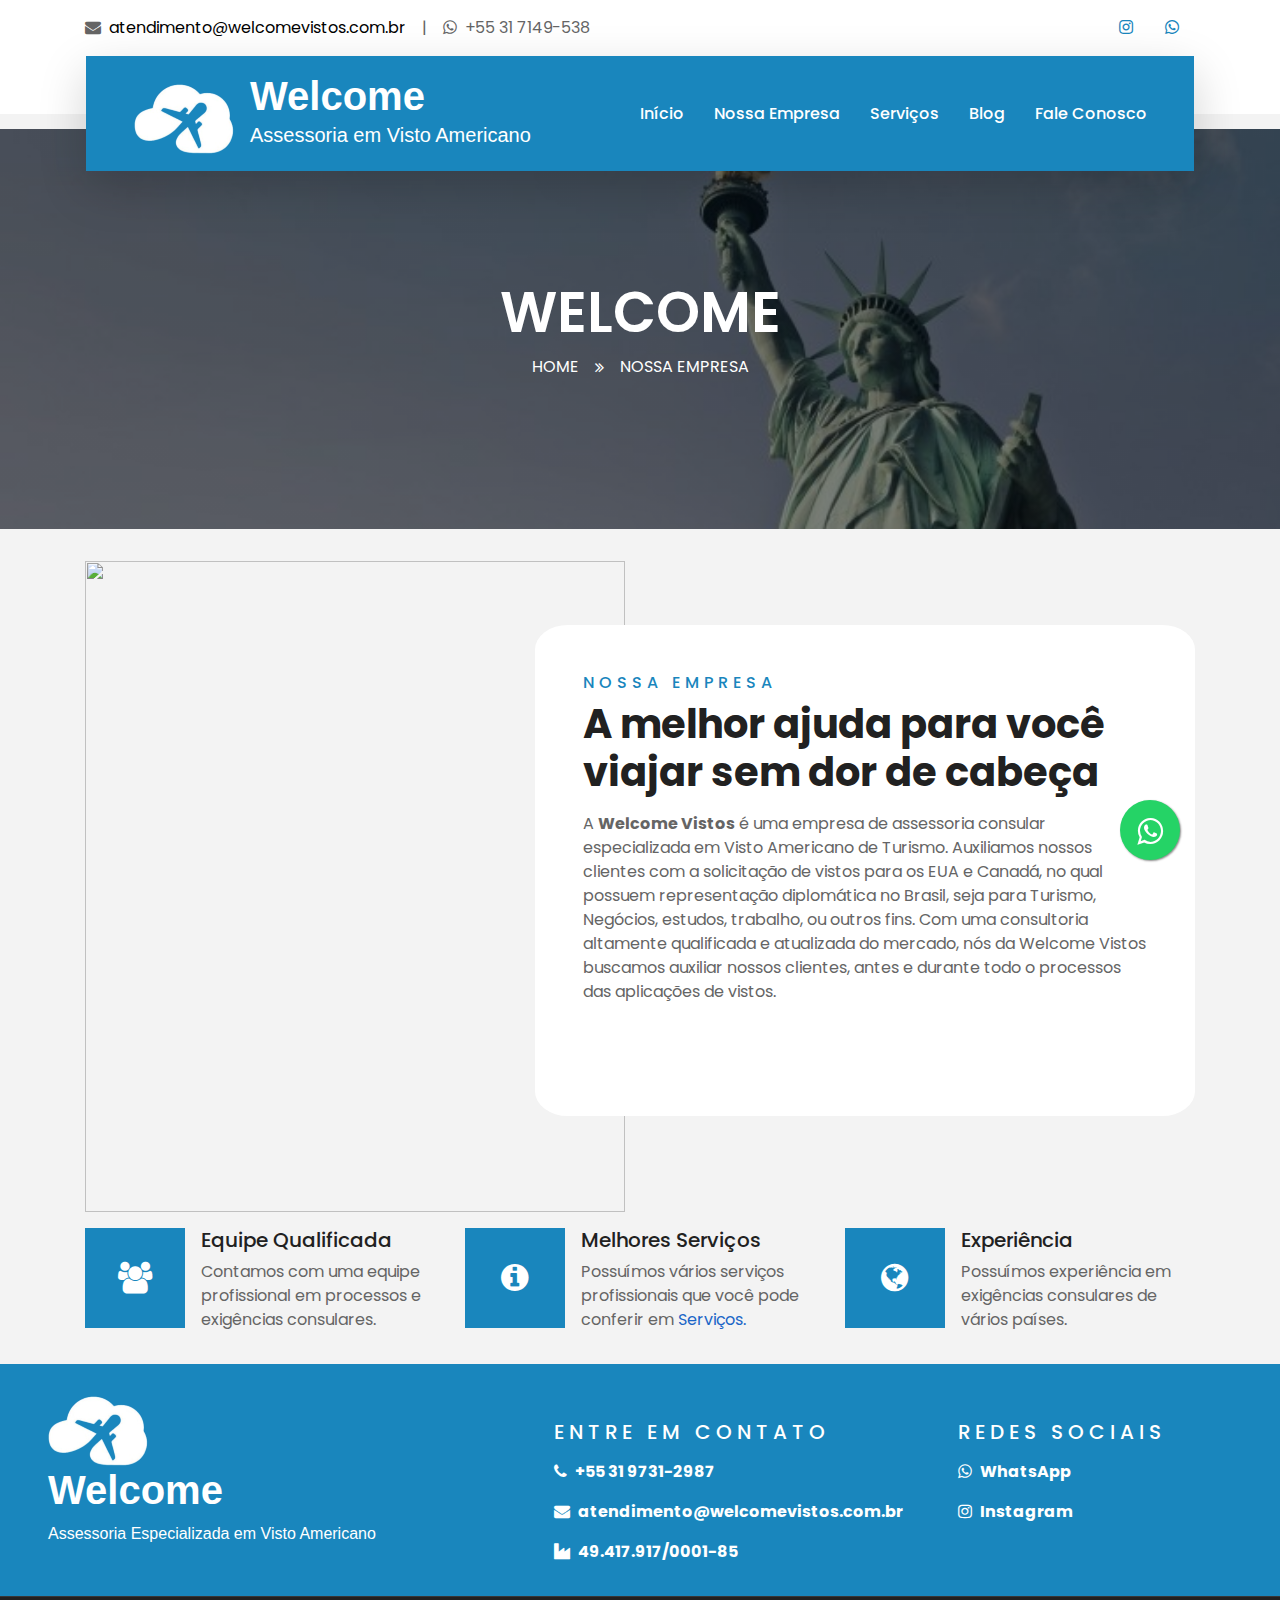
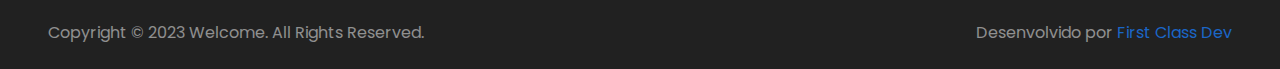
==== commit 6983efbf: "Update about.html" ====
--- a/about.html
+++ b/about.html
@@ -94,7 +94,7 @@
             <div class="row">
                 <div class="col-lg-6" style="min-height: 500px;">
                     <div class="position-relative h-100">
-                        <img class="position-absolute w-100 h-100" src="img/about.jpg" style="object-fit: cover;">
+                        <img class="position-absolute w-100 h-100" src="img/pexels-taryn-elliott-3889855.jpg" style="object-fit: cover;">
                     </div>
                 </div>
                 <div class="col-lg-6 pt-5 pb-lg-5">
@@ -106,10 +106,10 @@
                         </p>
                         <div class="row mb-4">
                             <div class="col-6">
-                                <img class="img-fluid" src="img/about-1.jpg" alt="">
+                                <img class="img-fluid" src="img/pexels-01.jpg" alt="">
                             </div>
                             <div class="col-6">
-                                <img class="img-fluid" src="img/about-2.jpg" alt="">
+                                <img class="img-fluid" src="img/pexels-02.jpg" alt="">
                             </div>
                         </div>
                     </div>
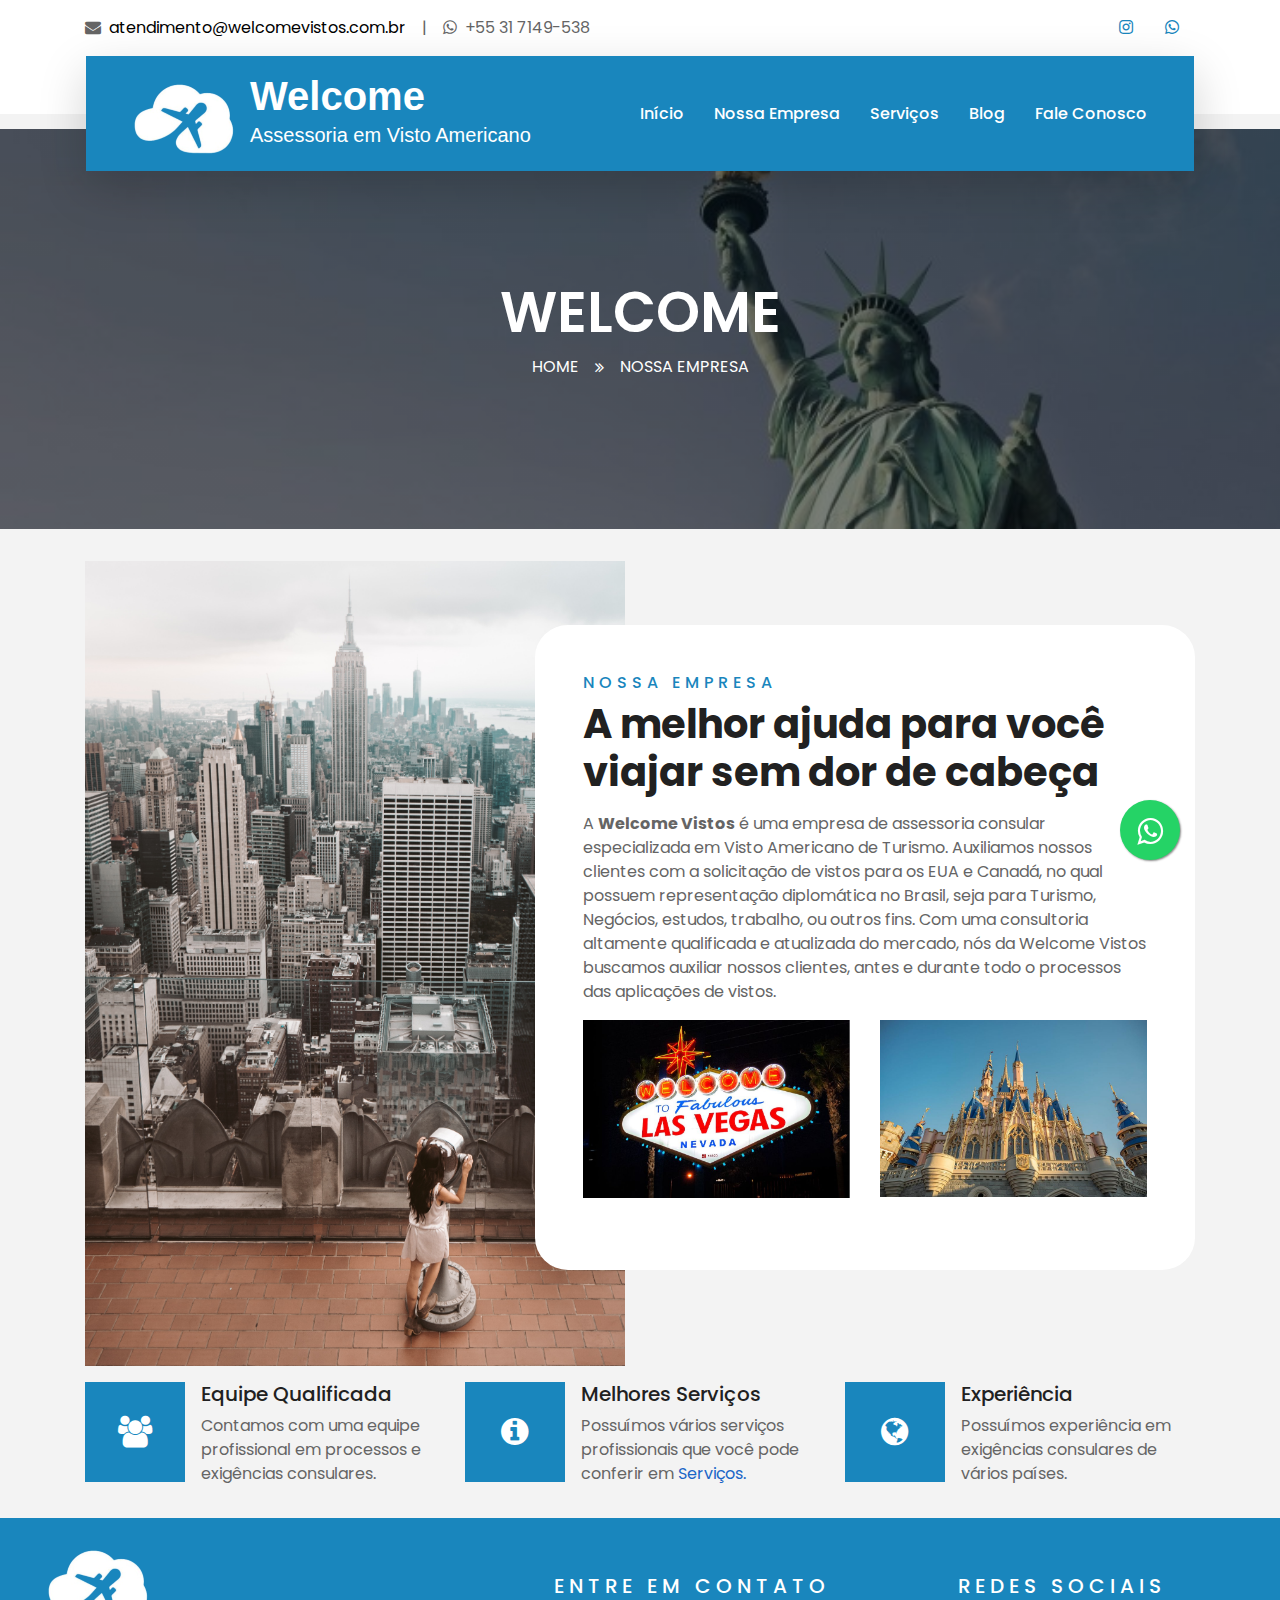
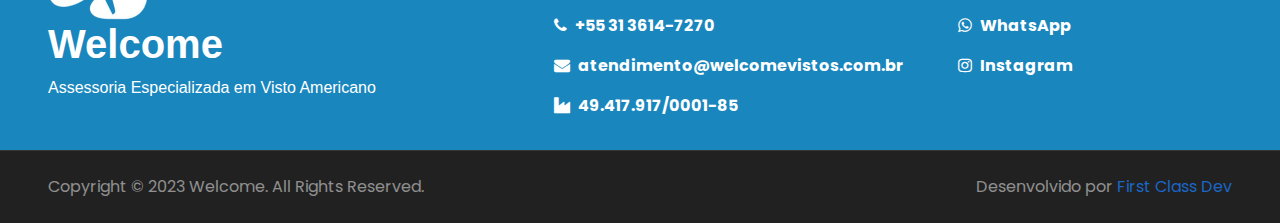
==== commit 9dbc6dfb: "Update about.html" ====
--- a/about.html
+++ b/about.html
@@ -177,7 +177,7 @@
             </div>
             <div class="col-lg-4 col-md-6 mb-auto">
                 <h5 class="text-white text-uppercase mt-4 mb-3" style="letter-spacing: 5px;">Entre em Contato</h5>
-                <p span class="text-white"><b><i class="fa fa-phone mr-2"></i>+55 31 9731-2987</b></p>
+                <p span class="text-white"><b><i class="fa fa-phone mr-2"></i>+55 31 3614-7270</b></p>
                 <p span class="text-white"><b><i class="fa fa-envelope mr-2"></i>atendimento@welcomevistos.com.br</b></p>
                 <p span class="text-white"><b><i class="fa fa-industry mr-2"></i>49.417.917/0001-85</b></p>
             </div>
--- a/css/style.css
+++ b/css/style.css
@@ -529,6 +529,12 @@
   height: auto;
 }
 
+.img-fluid-feedback {
+  max-width: 100%;
+  height: auto;
+  border-radius: 50px;
+}
+
 .img-thumbnail {
   padding: 0.25rem;
   background-color: #F3F3F3;
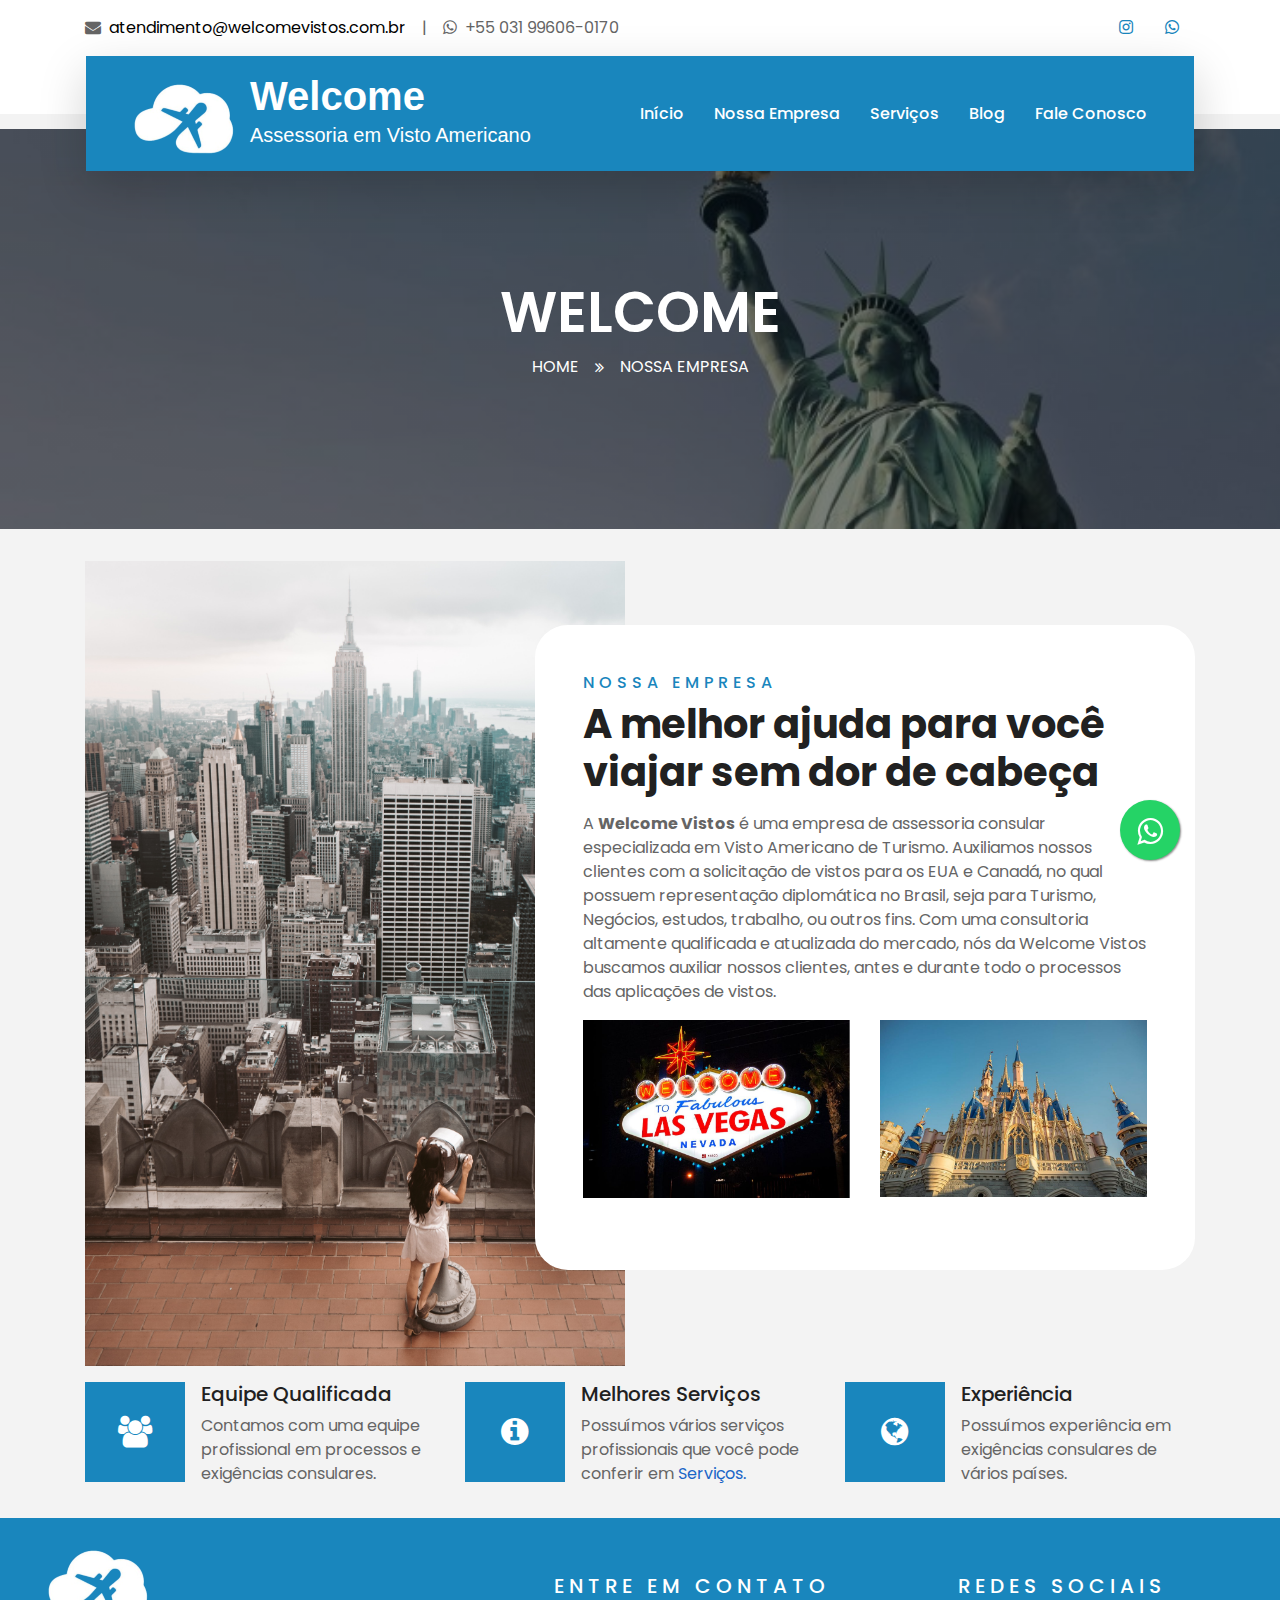
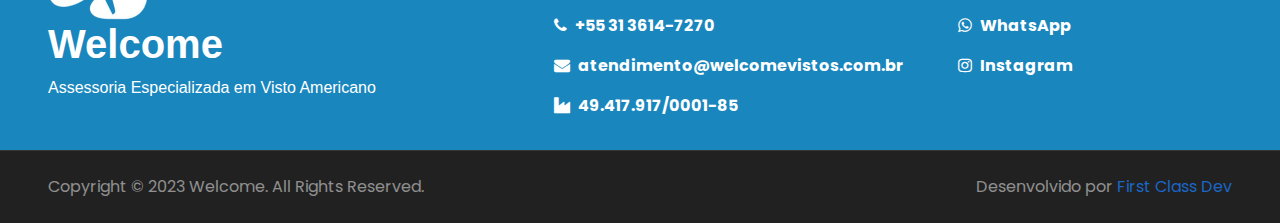
==== commit 11acc09d: "Update contact information" ====
--- a/about.html
+++ b/about.html
@@ -26,7 +26,7 @@
                     <div class="d-inline-flex align-items-center">
                         <p><i class="fa fa-envelope mr-2"></i><a style="color: #000000;" href="mailto:atendimento@welcomevistos.com.br">atendimento@welcomevistos.com.br</a></p>
                         <p class="text-body px-3">|</p>
-                        <p><i class="fa fa-whatsapp mr-2"></i>+55 31 7149-538</p>
+                        <p><i class="fa fa-whatsapp mr-2"></i>+55 031 99606-0170</p>
                     </div>
                 </div>
                 <div class="col-lg-6 text-center text-lg-right">
@@ -34,7 +34,7 @@
                         <a class="text-primary px-3" href="https://www.instagram.com/welcomevistos/">
                             <i class="fab fa-instagram"></i>
                         </a>
-                        <a class="text-primary px-3" href="https://wa.me/553171495038">
+                        <a class="text-primary px-3" href="https://wa.me/5531996060170">
                             <i class="fab fa-whatsapp"></i>
                         </a>
                     </div>
@@ -163,7 +163,7 @@
     <!-- Feature End -->
 
     <link rel="stylesheet" href="https://maxcdn.bootstrapcdn.com/font-awesome/4.5.0/css/font-awesome.min.css">
-    <a href="https://wa.me/55553171495038?text=Vim%20pelo%20Site" style="position:fixed;width:60px;height:60px;bottom:40px;right:100px;background-color:#25d366;color:#FFF;border-radius:50px;text-align:center;font-size:30px;box-shadow: 1px 1px 2px #888; z-index:1000;" target="_blank">
+    <a href="https://wa.me/555531996060170?text=Vim%20pelo%20Site" style="position:fixed;width:60px;height:60px;bottom:40px;right:100px;background-color:#25d366;color:#FFF;border-radius:50px;text-align:center;font-size:30px;box-shadow: 1px 1px 2px #888; z-index:1000;" target="_blank">
         <i style="margin-top:16px" class="fa fa-whatsapp"></i>
     </a>
 
@@ -183,7 +183,7 @@
             </div>
             <div class="col-lg-3 col-md-6 mb-auto">
                 <h5 class="text-white text-uppercase mt-4 mb-3" style="letter-spacing: 5px;">Redes sociais</h5>
-                <p span class="text-white"><b><i class="fa fa-whatsapp mr-2"></i><a style="color: #FFF;" href="https://wa.me/55553171495038?text=Vim%20pelo%20Site/">WhatsApp</a></b></p>
+                <p span class="text-white"><b><i class="fa fa-whatsapp mr-2"></i><a style="color: #FFF;" href="https://wa.me/555531996060170?text=Vim%20pelo%20Site/">WhatsApp</a></b></p>
                 <p span class="text-white"><b><i class="fa fa-instagram mr-2"></i><a style="color: #FFF;" href="https://www.instagram.com/welcomevistos/">Instagram</a></b></p>
             </div>
         </div>
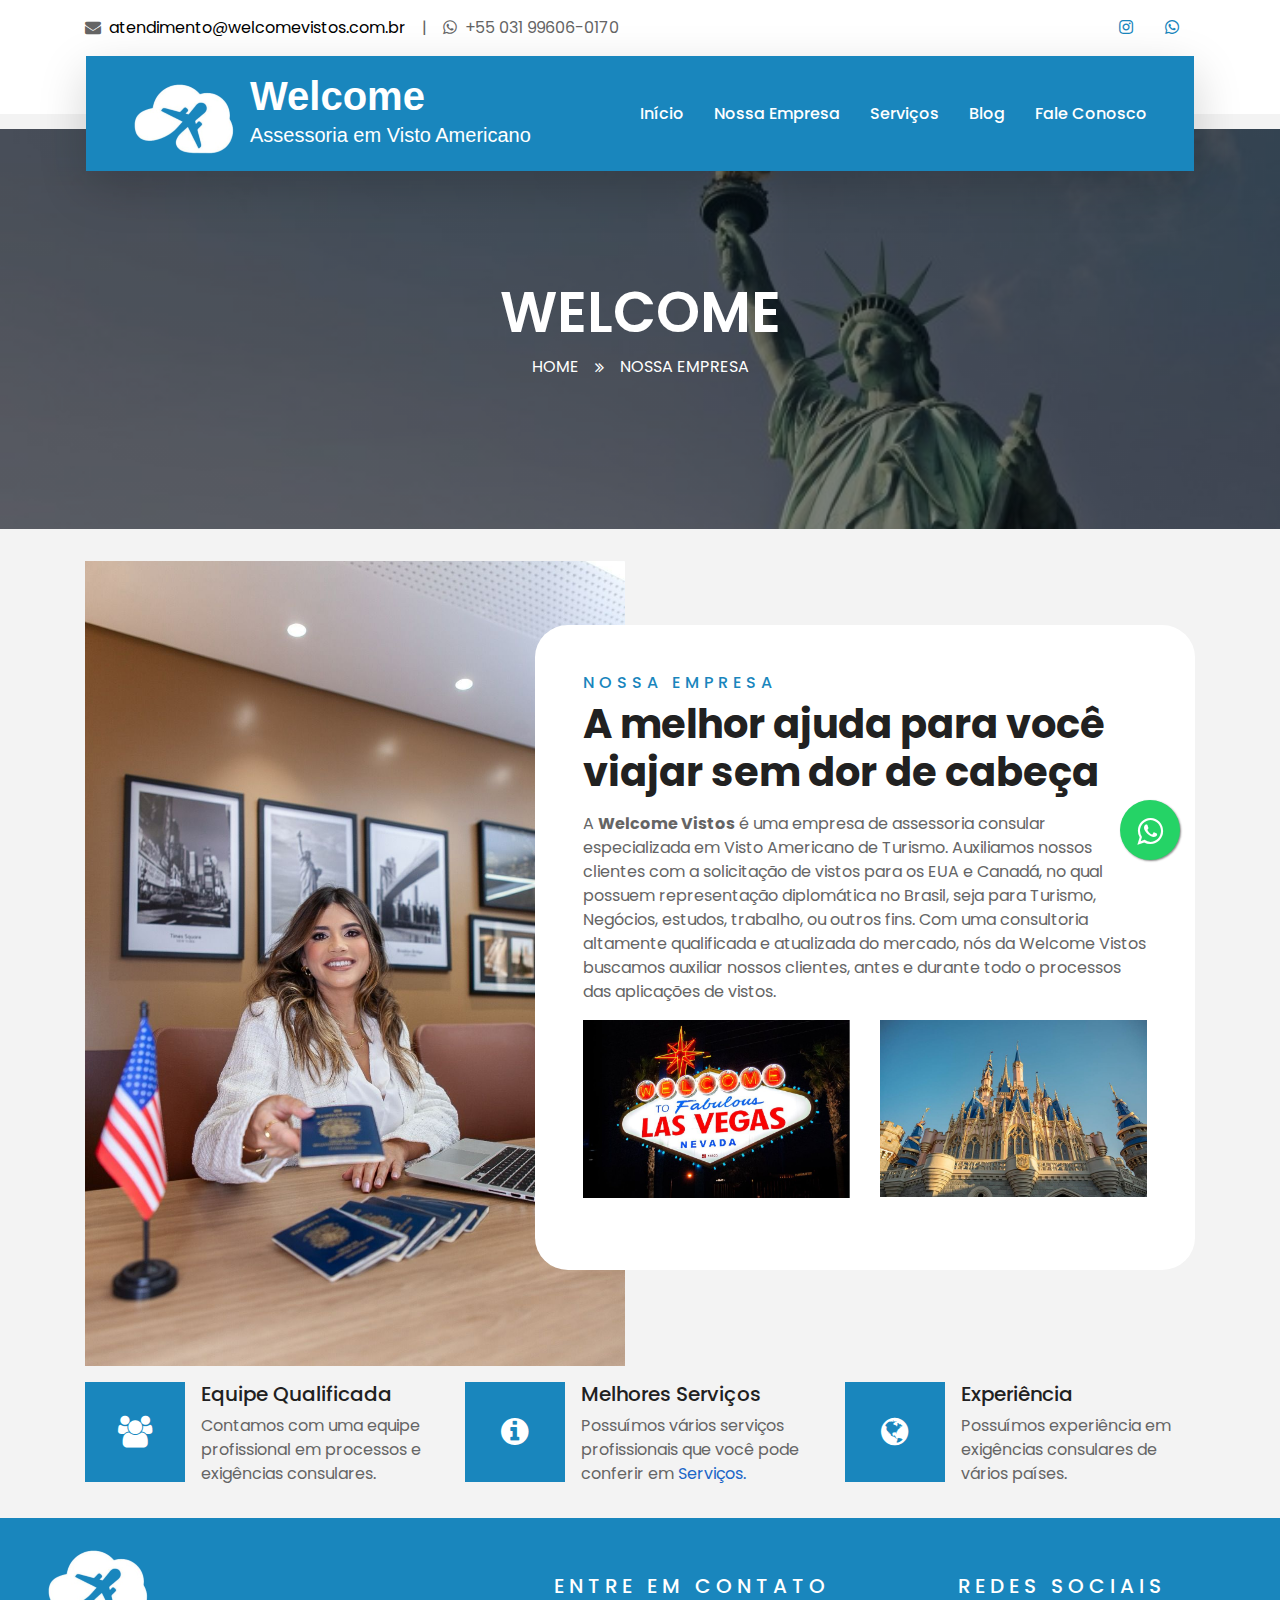
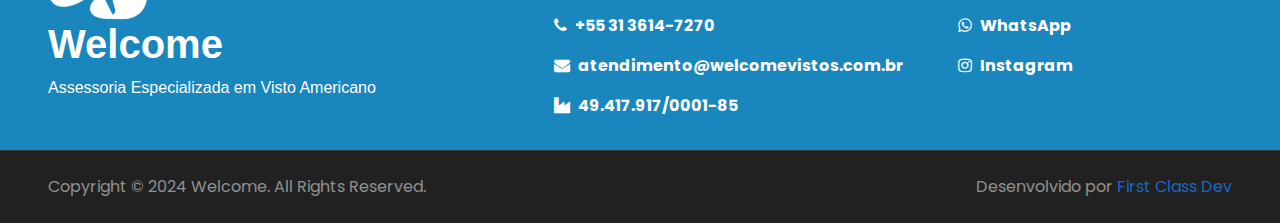
==== commit 3f9b00e1: "Update info" ====
--- a/about.html
+++ b/about.html
@@ -94,7 +94,7 @@
             <div class="row">
                 <div class="col-lg-6" style="min-height: 500px;">
                     <div class="position-relative h-100">
-                        <img class="position-absolute w-100 h-100" src="img/pexels-taryn-elliott-3889855.jpg" style="object-fit: cover;">
+                        <img class="position-absolute w-100 h-100" src="img/Angela/imgA_01.jpg" style="object-fit: cover;">
                     </div>
                 </div>
                 <div class="col-lg-6 pt-5 pb-lg-5">
@@ -162,8 +162,9 @@
     </div>
     <!-- Feature End -->
 
+    <!-- WhatsApp -->
     <link rel="stylesheet" href="https://maxcdn.bootstrapcdn.com/font-awesome/4.5.0/css/font-awesome.min.css">
-    <a href="https://wa.me/555531996060170?text=Vim%20pelo%20Site" style="position:fixed;width:60px;height:60px;bottom:40px;right:100px;background-color:#25d366;color:#FFF;border-radius:50px;text-align:center;font-size:30px;box-shadow: 1px 1px 2px #888; z-index:1000;" target="_blank">
+    <a href="https://web.whatsapp.com/send?phone=55031996060170&text=Ol%C3%A1,%20meu%20nome%20%C3%A9" style="position:fixed;width:60px;height:60px;bottom:40px;right:100px;background-color:#25d366;color:#FFF;border-radius:50px;text-align:center;font-size:30px;box-shadow: 1px 1px 2px #888; z-index:1000;" target="_blank">
         <i style="margin-top:16px" class="fa fa-whatsapp"></i>
     </a>
 
@@ -191,7 +192,7 @@
     <div class="container-fluid bg-dark text-white border-top py-4 px-sm-3 px-md-5" style="border-color: rgba(256, 256, 256, .1) !important;">
         <div class="row">
             <div class="col-lg-6 text-center text-md-left mb-3 mb-md-0">
-                <p class="m-0 text-white-50">Copyright &copy; 2023 Welcome. All Rights Reserved.</a>
+                <p class="m-0 text-white-50">Copyright &copy; 2024 Welcome. All Rights Reserved.</a>
                 </p>
             </div>
             <div class="col-lg-6 text-center text-md-right">
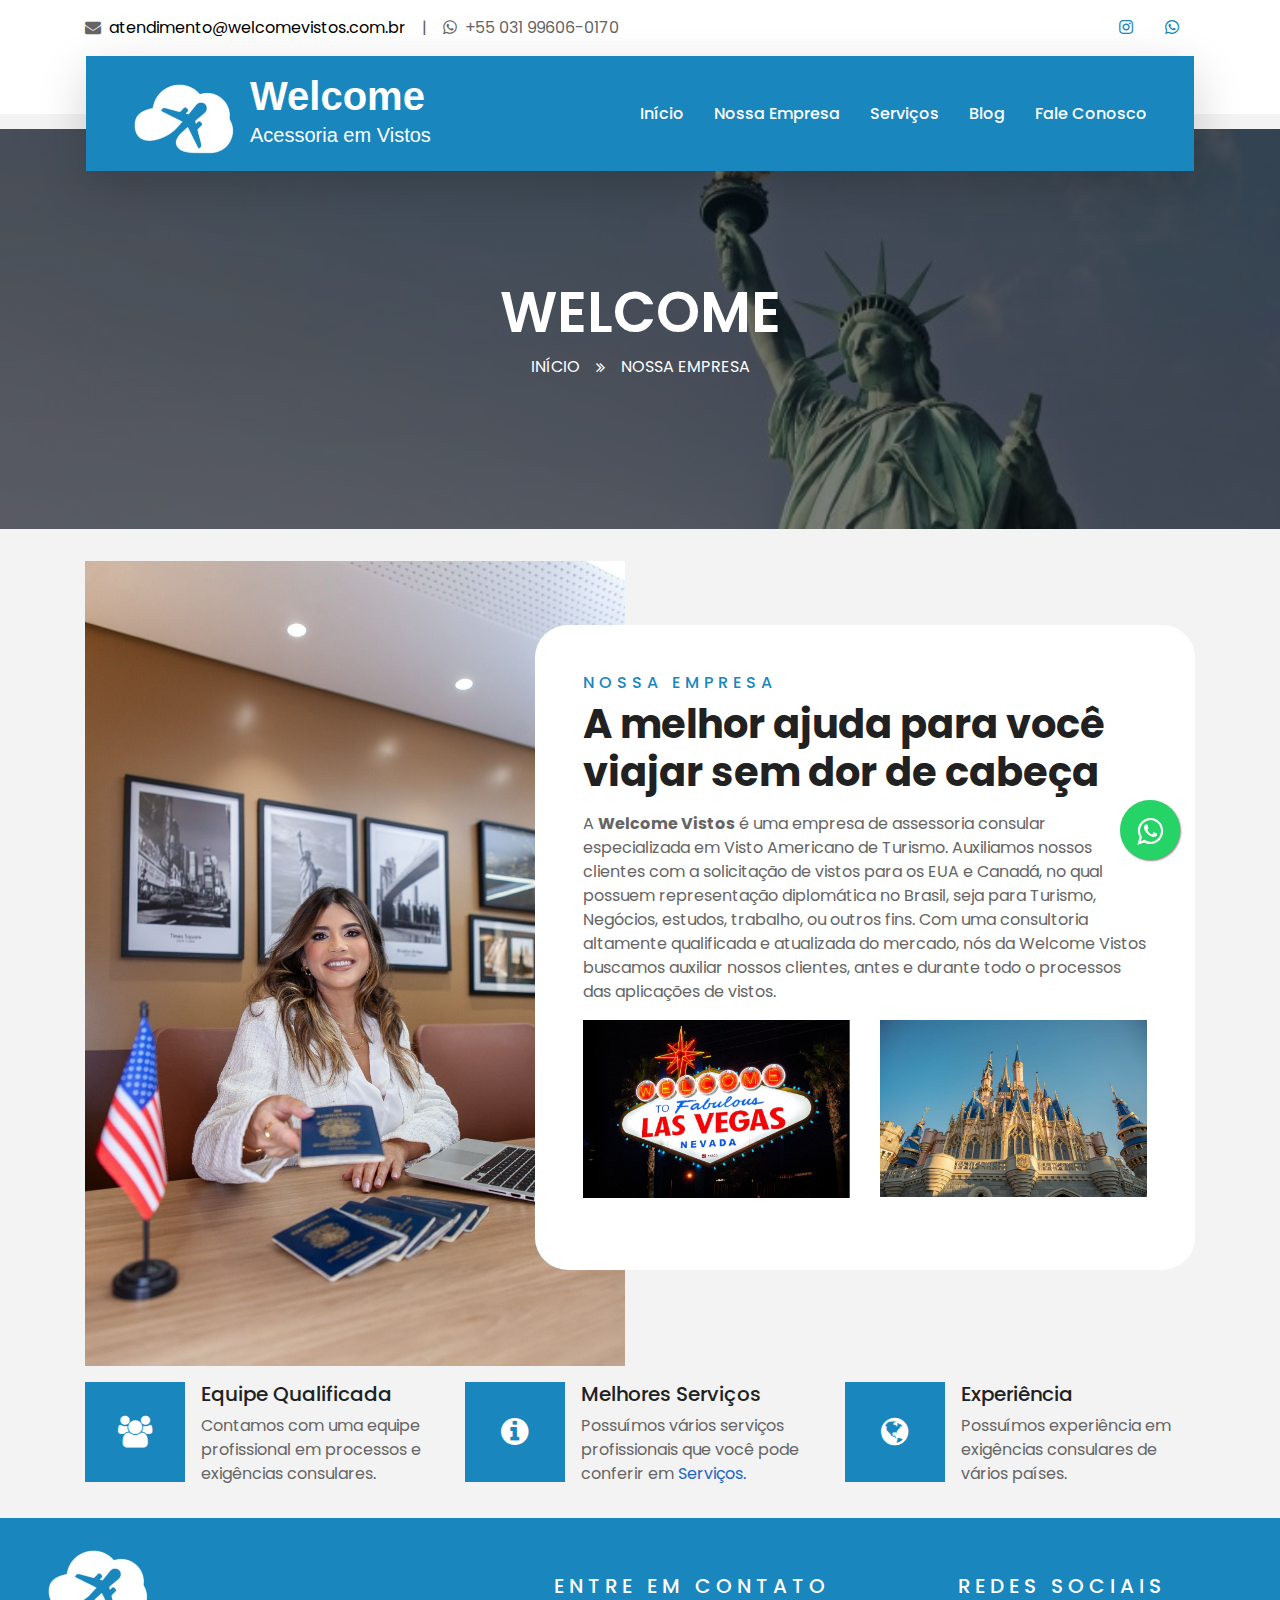
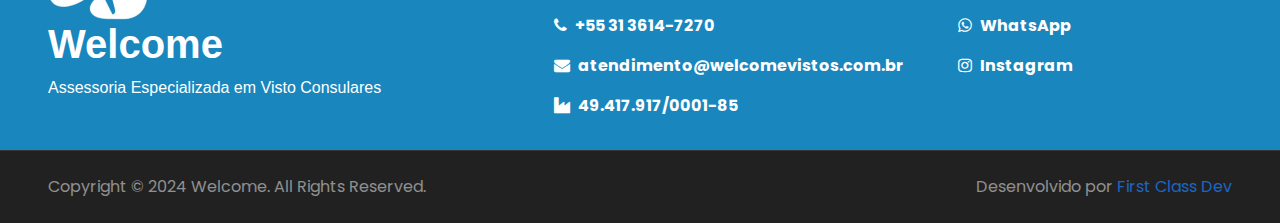
==== commit babbebb0: "Update about.html" ====
--- a/about.html
+++ b/about.html
@@ -24,17 +24,17 @@
             <div class="row">
                 <div class="col-lg-6 text-center text-lg-left mb-2 mb-lg-0">
                     <div class="d-inline-flex align-items-center">
-                        <p><i class="fa fa-envelope mr-2"></i><a style="color: #000000;" href="mailto:atendimento@welcomevistos.com.br">atendimento@welcomevistos.com.br</a></p>
+                        <p><i class="fa fa-envelope mr-2"></i><a style="color: #000000;" href="mailto:atendimento@welcomevistos.com.br" target="_blank">atendimento@welcomevistos.com.br</a></p>
                         <p class="text-body px-3">|</p>
                         <p><i class="fa fa-whatsapp mr-2"></i>+55 031 99606-0170</p>
                     </div>
                 </div>
                 <div class="col-lg-6 text-center text-lg-right">
                     <div class="d-inline-flex align-items-center">
-                        <a class="text-primary px-3" href="https://www.instagram.com/welcomevistos/">
+                        <a class="text-primary px-3" href="https://www.instagram.com/welcomevistos/" target="_blank">
                             <i class="fab fa-instagram"></i>
                         </a>
-                        <a class="text-primary px-3" href="https://wa.me/5531996060170">
+                        <a class="text-primary px-3" href="https://web.whatsapp.com/send?phone=55031996060170&text=Ol%C3%A1,%20meu%20nome%20%C3%A9" target="_blank">
                             <i class="fab fa-whatsapp"></i>
                         </a>
                     </div>
@@ -53,7 +53,7 @@
                 </a>
                 <a href="" class="navbar-brand">
                     <h1 class="m-0 text-primary"><span class="text-light-navbar">Welcome</h1>
-                    <p span class="text-light-navbar">Assessoria em Visto Americano</p>
+                    <p span class="text-light-navbar">Acessoria em Vistos</p>
                 </a>
                 <button type="button" class="navbar-toggler" data-toggle="collapse" data-target="#navbarCollapse">
                     <span class="navbar-toggler-icon"><i class="fa fa-2x fa-bars mx-auto mb-4"></i></span>
@@ -79,7 +79,7 @@
             <div class="d-flex flex-column align-items-center justify-content-center" style="min-height: 400px">
                 <h3 class="display-4 text-white text-uppercase">Welcome</h3>
                 <div class="d-inline-flex text-white">
-                    <p class="m-0 text-uppercase"><a class="text-white" href="">Home</a></p>
+                    <p class="m-0 text-uppercase"><a class="text-white" href="./index.html">Início</a></p>
                     <i class="fa fa-angle-double-right pt-1 px-3"></i>
                     <p class="m-0 text-uppercase">Nossa Empresa</p>
                 </div>
@@ -174,7 +174,7 @@
             <div class="col-lg-5 col-md-1 mb-auto">
                     <img src="img/aviao-removebg-preview (1).png" alt="Image">
                     <h1 class="text-light-navbar">Welcome</h1>
-                    <p span class="text-light-navbar">Assessoria Especializada em Visto Americano</p>
+                    <p span class="text-light-navbar">Assessoria Especializada em Visto Consulares</p>
             </div>
             <div class="col-lg-4 col-md-6 mb-auto">
                 <h5 class="text-white text-uppercase mt-4 mb-3" style="letter-spacing: 5px;">Entre em Contato</h5>
@@ -184,8 +184,8 @@
             </div>
             <div class="col-lg-3 col-md-6 mb-auto">
                 <h5 class="text-white text-uppercase mt-4 mb-3" style="letter-spacing: 5px;">Redes sociais</h5>
-                <p span class="text-white"><b><i class="fa fa-whatsapp mr-2"></i><a style="color: #FFF;" href="https://wa.me/555531996060170?text=Vim%20pelo%20Site/">WhatsApp</a></b></p>
-                <p span class="text-white"><b><i class="fa fa-instagram mr-2"></i><a style="color: #FFF;" href="https://www.instagram.com/welcomevistos/">Instagram</a></b></p>
+                <p span class="text-white"><b><i class="fa fa-whatsapp mr-2"></i><a style="color: #FFF;" href="https://web.whatsapp.com/send?phone=55031996060170&text=Ol%C3%A1,%20meu%20nome%20%C3%A9/" target="_blank">WhatsApp</a></b></p>
+                <p span class="text-white"><b><i class="fa fa-instagram mr-2"></i><a style="color: #FFF;" href="https://www.instagram.com/welcomevistos/" target="_blank">Instagram</a></b></p>
             </div>
         </div>
     </div>
@@ -196,7 +196,7 @@
                 </p>
             </div>
             <div class="col-lg-6 text-center text-md-right">
-                <p class="m-0 text-white-50">Desenvolvido por <a href="https://firstclassdev.com.br/">First Class Dev</a></p>
+                <p class="m-0 text-white-50">Desenvolvido por <a href="https://firstclassdev.com.br/" target="_blank">First Class Dev</a></p>
             </div>
         </div>
     </div>
--- a/css/style.css
+++ b/css/style.css
@@ -9847,3 +9847,14 @@
   background-color: #FFFFFF;
 }
 
+@media only screen and (max-width: 600px) {
+  .p-3{
+    margin-top: 0px !important; /* Revertendo a margem superior para dispositivos móveis */
+  }
+  .display-3.text-white.mb-md-4 {
+    font-size: 22px; /* Defina o tamanho da fonte desejado para dispositivos móveis */
+  }
+  .btn.btn-primary.py-md-3.px-md-5.mt-2 {
+    font-size: 10px; /* Defina o tamanho da fonte desejado para dispositivos móveis */
+  }
+}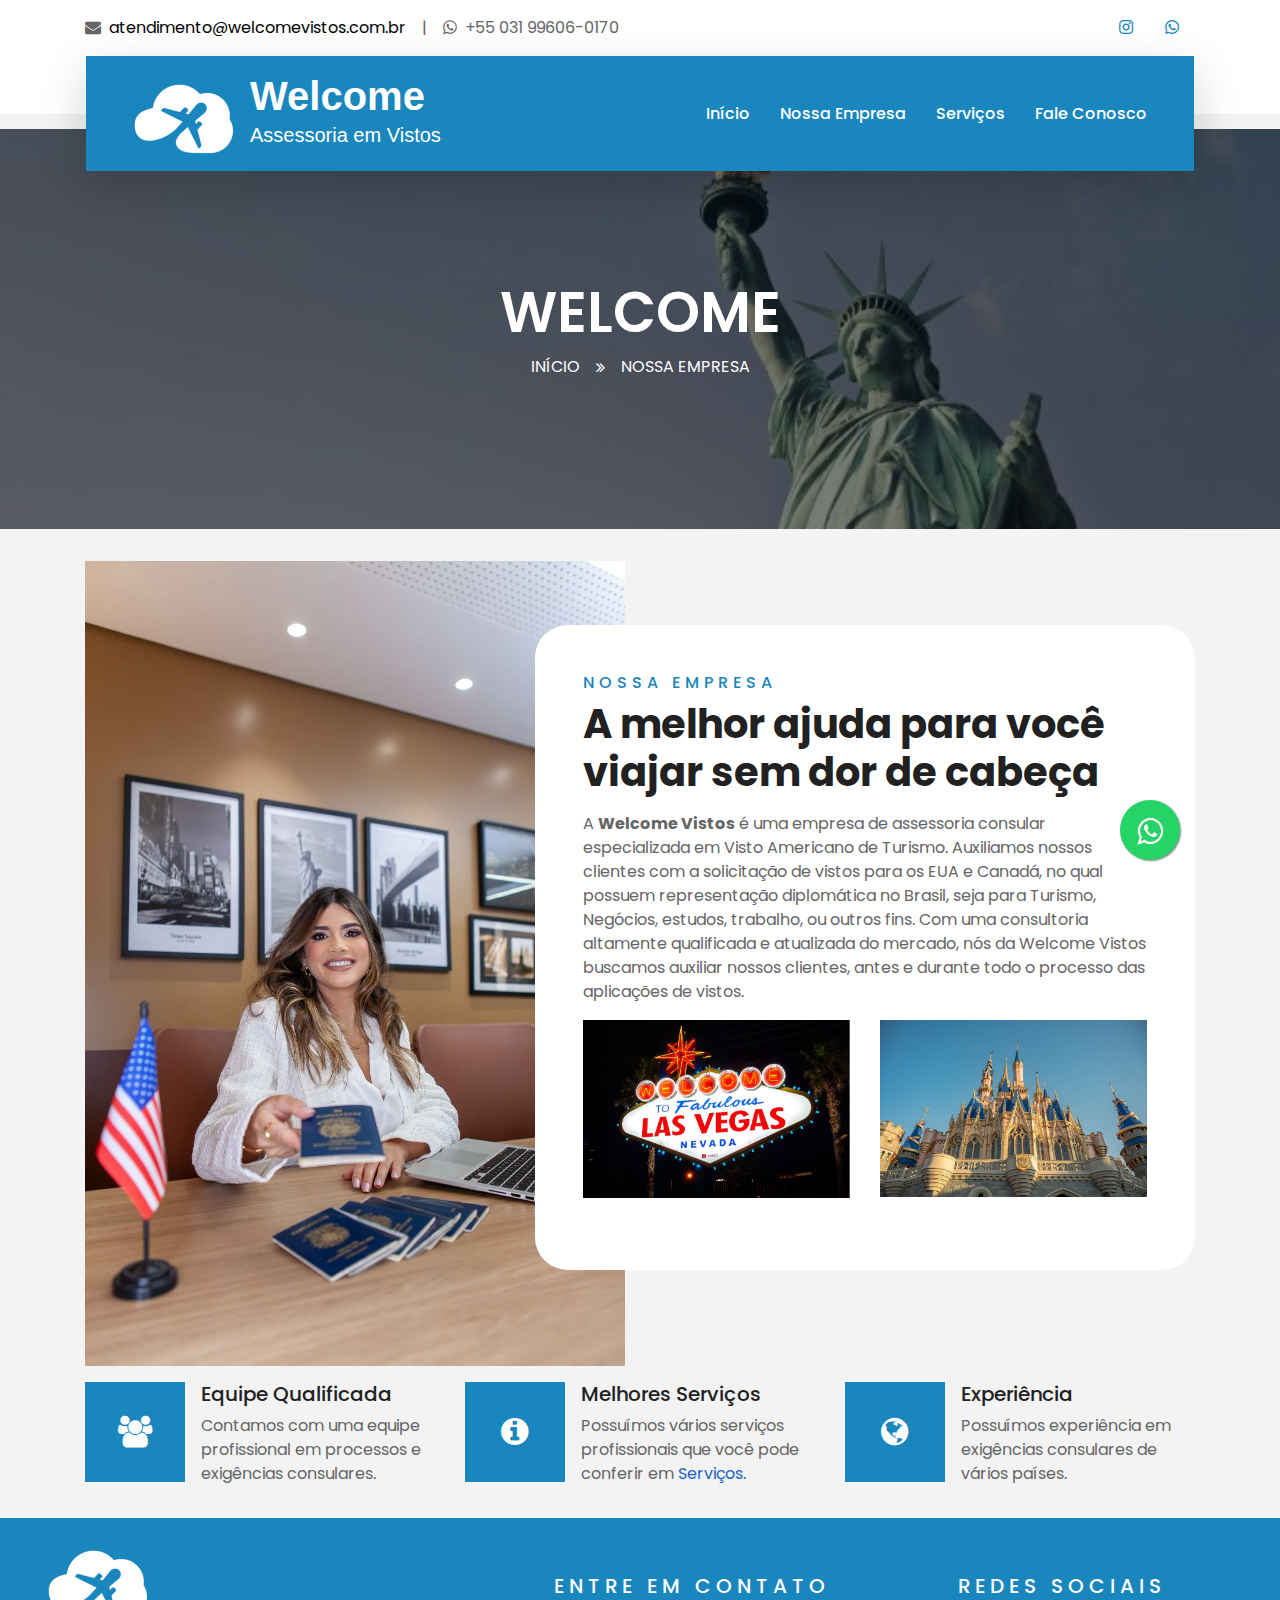
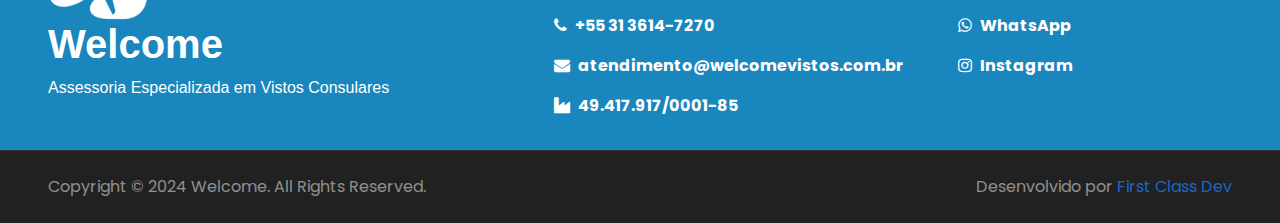
==== commit b3fb5d0c: "Update about.html" ====
--- a/about.html
+++ b/about.html
@@ -6,7 +6,7 @@
     <title>Welcome</title>
     <meta content="width=device-width, initial-scale=1.0" name="viewport">
     <meta content="Welcome" name="keywords">
-    <meta content="Welcome - Acessoria de Vistos e Viagens" name="description">
+    <meta content="Assesoria Especializada em Vistos" name="description">
     <link href="img/Welcome.ico" rel="icon">
     <link rel="preconnect" href="https://fonts.gstatic.com">
     <link href="https://fonts.googleapis.com/css2?family=Poppins:wght@400;500;600;700&display=swap" rel="stylesheet"> 
@@ -53,7 +53,7 @@
                 </a>
                 <a href="" class="navbar-brand">
                     <h1 class="m-0 text-primary"><span class="text-light-navbar">Welcome</h1>
-                    <p span class="text-light-navbar">Acessoria em Vistos</p>
+                    <p span class="text-light-navbar">Assessoria  em Vistos</p>
                 </a>
                 <button type="button" class="navbar-toggler" data-toggle="collapse" data-target="#navbarCollapse">
                     <span class="navbar-toggler-icon"><i class="fa fa-2x fa-bars mx-auto mb-4"></i></span>
@@ -63,7 +63,7 @@
                         <a href="./index.html" class="nav-item nav-link active">Início</a>
                         <a href="./about.html" class="nav-item nav-link">Nossa Empresa</a>
                         <a href="./service.html" class="nav-item nav-link">Serviços</a>
-                        <a href="./blog.html" class="nav-item nav-link">Blog</a>
+                        <!-- <a href="./blog.html" class="nav-item nav-link">Blog</a> -->
                         <a href="./contact.html" class="nav-item nav-link">Fale Conosco</a>
                     </div>
                 </div>
@@ -102,7 +102,11 @@
                         <h6 class="text-primary text-uppercase" style="letter-spacing: 5px;">Nossa Empresa</h6>
                         <h1 class="mb-3">A melhor ajuda para você viajar sem dor de cabeça</h1>
                         <p>
-                            A <b>Welcome Vistos</b> é uma empresa de assessoria consular especializada em Visto Americano de Turismo. Auxiliamos nossos clientes com a solicitação de vistos para os EUA e Canadá, no qual possuem representação diplomática no Brasil, seja para Turismo, Negócios, estudos, trabalho, ou outros fins. Com uma consultoria altamente qualificada e atualizada do mercado, nós da Welcome Vistos buscamos auxiliar nossos clientes, antes e durante todo o processos das aplicações de vistos.
+                            A <b>Welcome Vistos</b> é uma empresa de assessoria consular especializada em Visto Americano de Turismo. 
+                            Auxiliamos nossos clientes com a solicitação de vistos para os EUA e Canadá, no qual possuem representação 
+                            diplomática no Brasil, seja para Turismo, Negócios, estudos, trabalho, ou outros fins. Com uma consultoria 
+                            altamente qualificada e atualizada do mercado, nós da Welcome Vistos buscamos auxiliar nossos clientes, antes 
+                            e durante todo o processo das aplicações de vistos.
                         </p>
                         <div class="row mb-4">
                             <div class="col-6">
@@ -164,7 +168,7 @@
 
     <!-- WhatsApp -->
     <link rel="stylesheet" href="https://maxcdn.bootstrapcdn.com/font-awesome/4.5.0/css/font-awesome.min.css">
-    <a href="https://web.whatsapp.com/send?phone=55031996060170&text=Ol%C3%A1,%20meu%20nome%20%C3%A9" style="position:fixed;width:60px;height:60px;bottom:40px;right:100px;background-color:#25d366;color:#FFF;border-radius:50px;text-align:center;font-size:30px;box-shadow: 1px 1px 2px #888; z-index:1000;" target="_blank">
+    <a href="https://api.whatsapp.com/send/?phone=55031996060170&text=Olá%2C+meu+nome+é&type=phone_number&app_absent=0" style="position:fixed;width:60px;height:60px;bottom:40px;right:100px;background-color:#25d366;color:#FFF;border-radius:50px;text-align:center;font-size:30px;box-shadow: 1px 1px 2px #888; z-index:1000;" target="_blank">
         <i style="margin-top:16px" class="fa fa-whatsapp"></i>
     </a>
 
@@ -174,7 +178,7 @@
             <div class="col-lg-5 col-md-1 mb-auto">
                     <img src="img/aviao-removebg-preview (1).png" alt="Image">
                     <h1 class="text-light-navbar">Welcome</h1>
-                    <p span class="text-light-navbar">Assessoria Especializada em Visto Consulares</p>
+                    <p span class="text-light-navbar">Assessoria Especializada em Vistos Consulares</p>
             </div>
             <div class="col-lg-4 col-md-6 mb-auto">
                 <h5 class="text-white text-uppercase mt-4 mb-3" style="letter-spacing: 5px;">Entre em Contato</h5>
